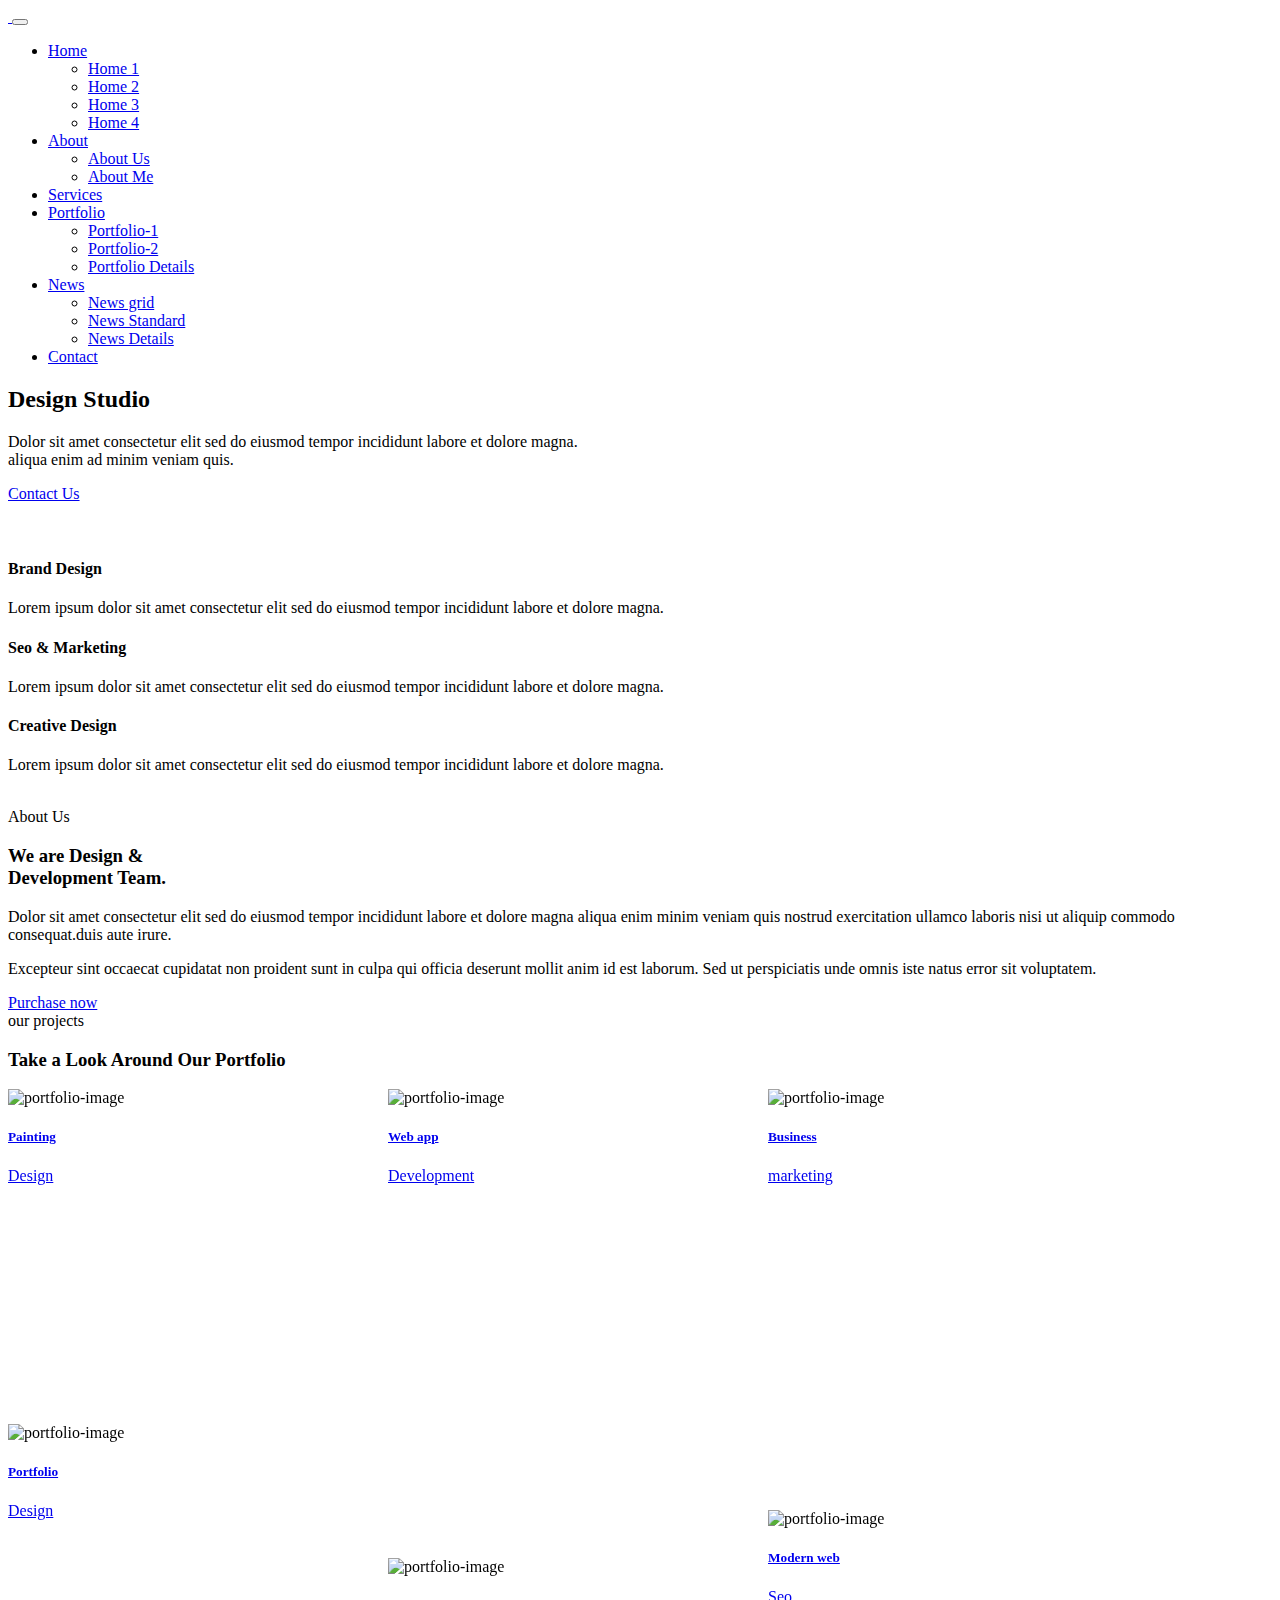
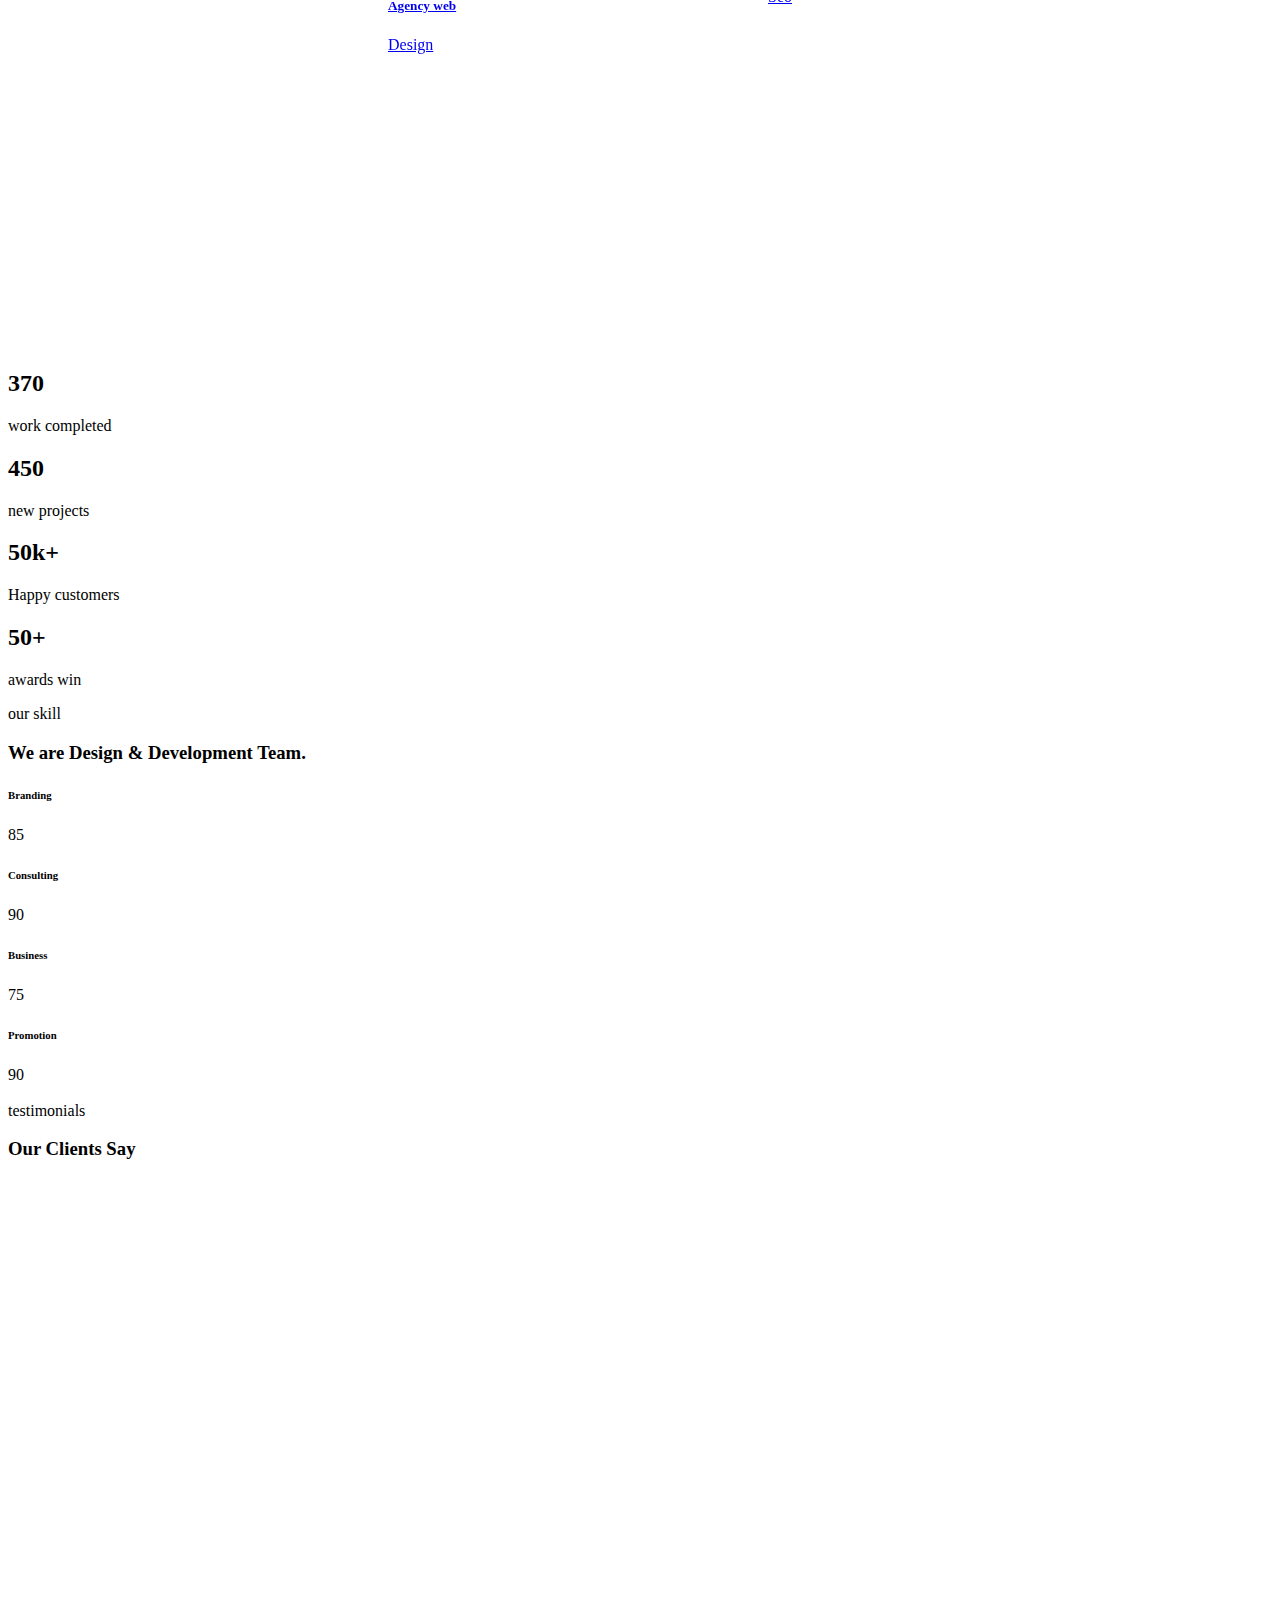
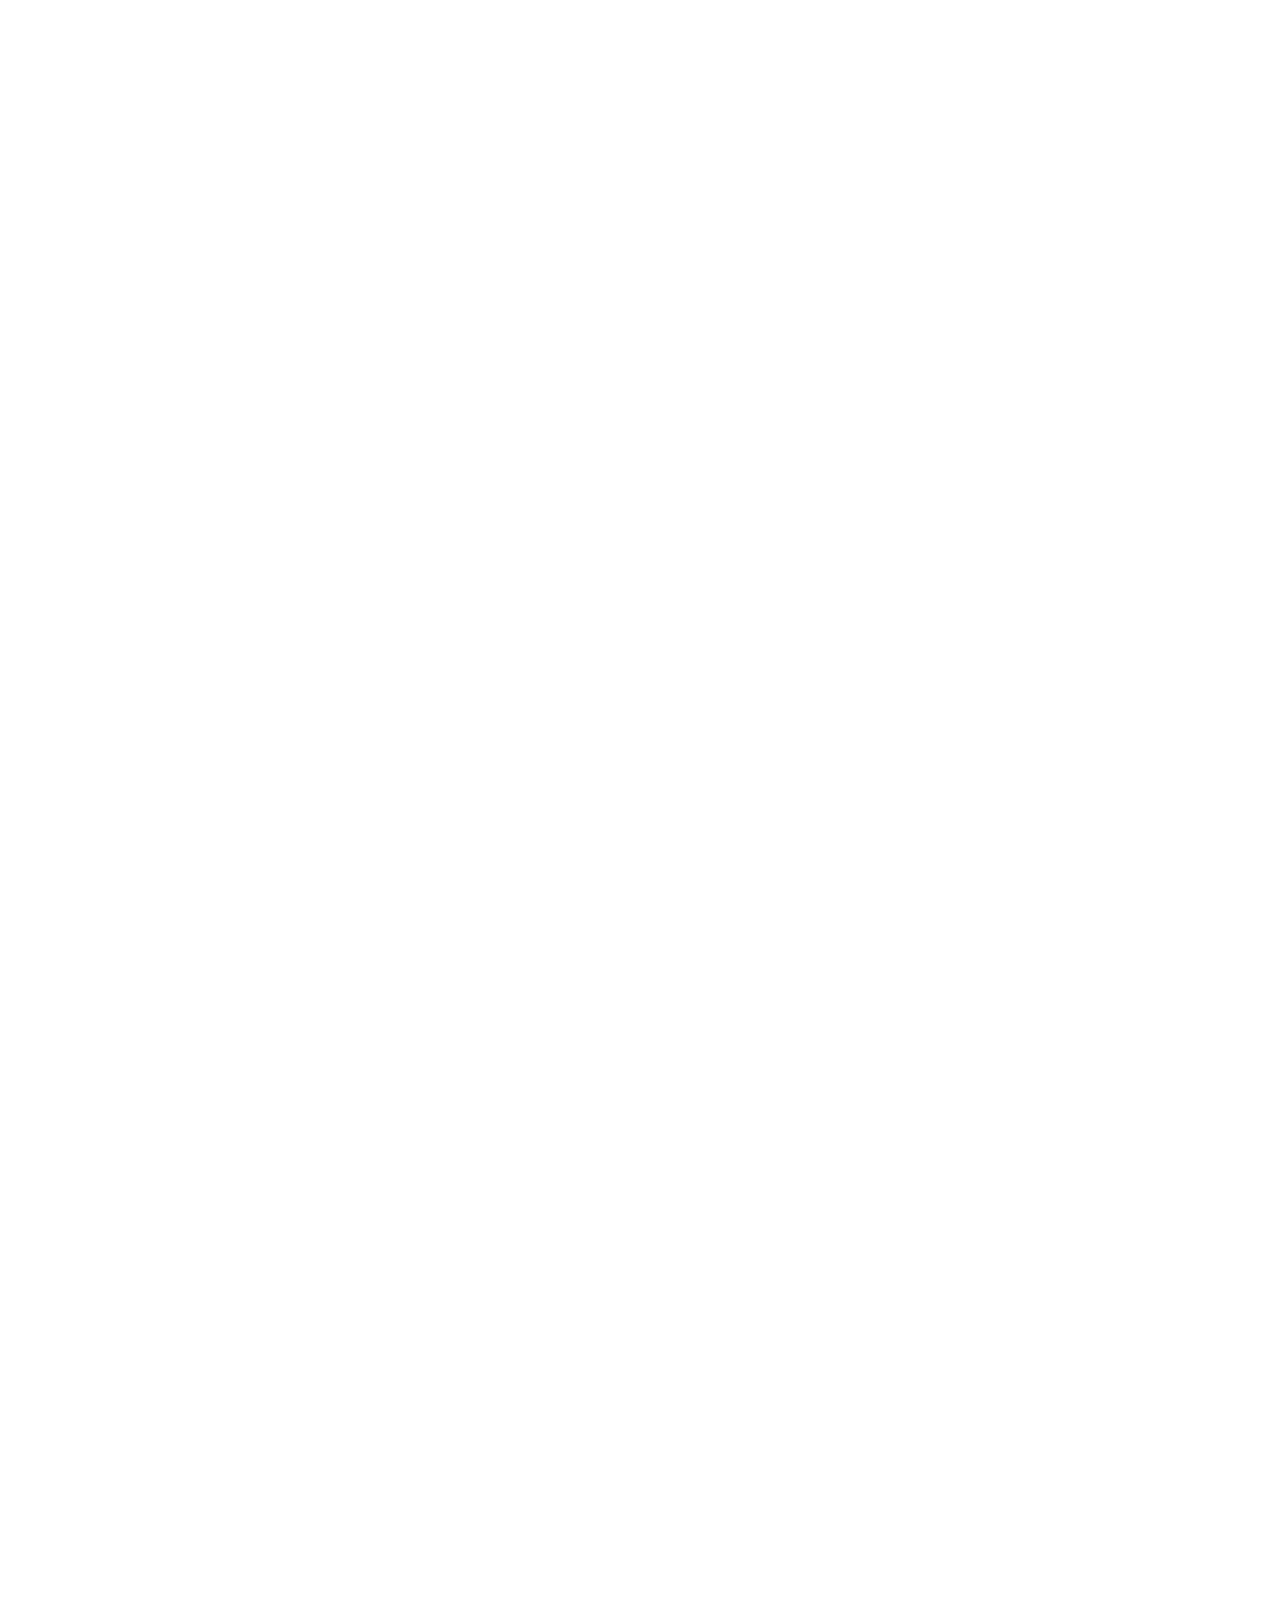
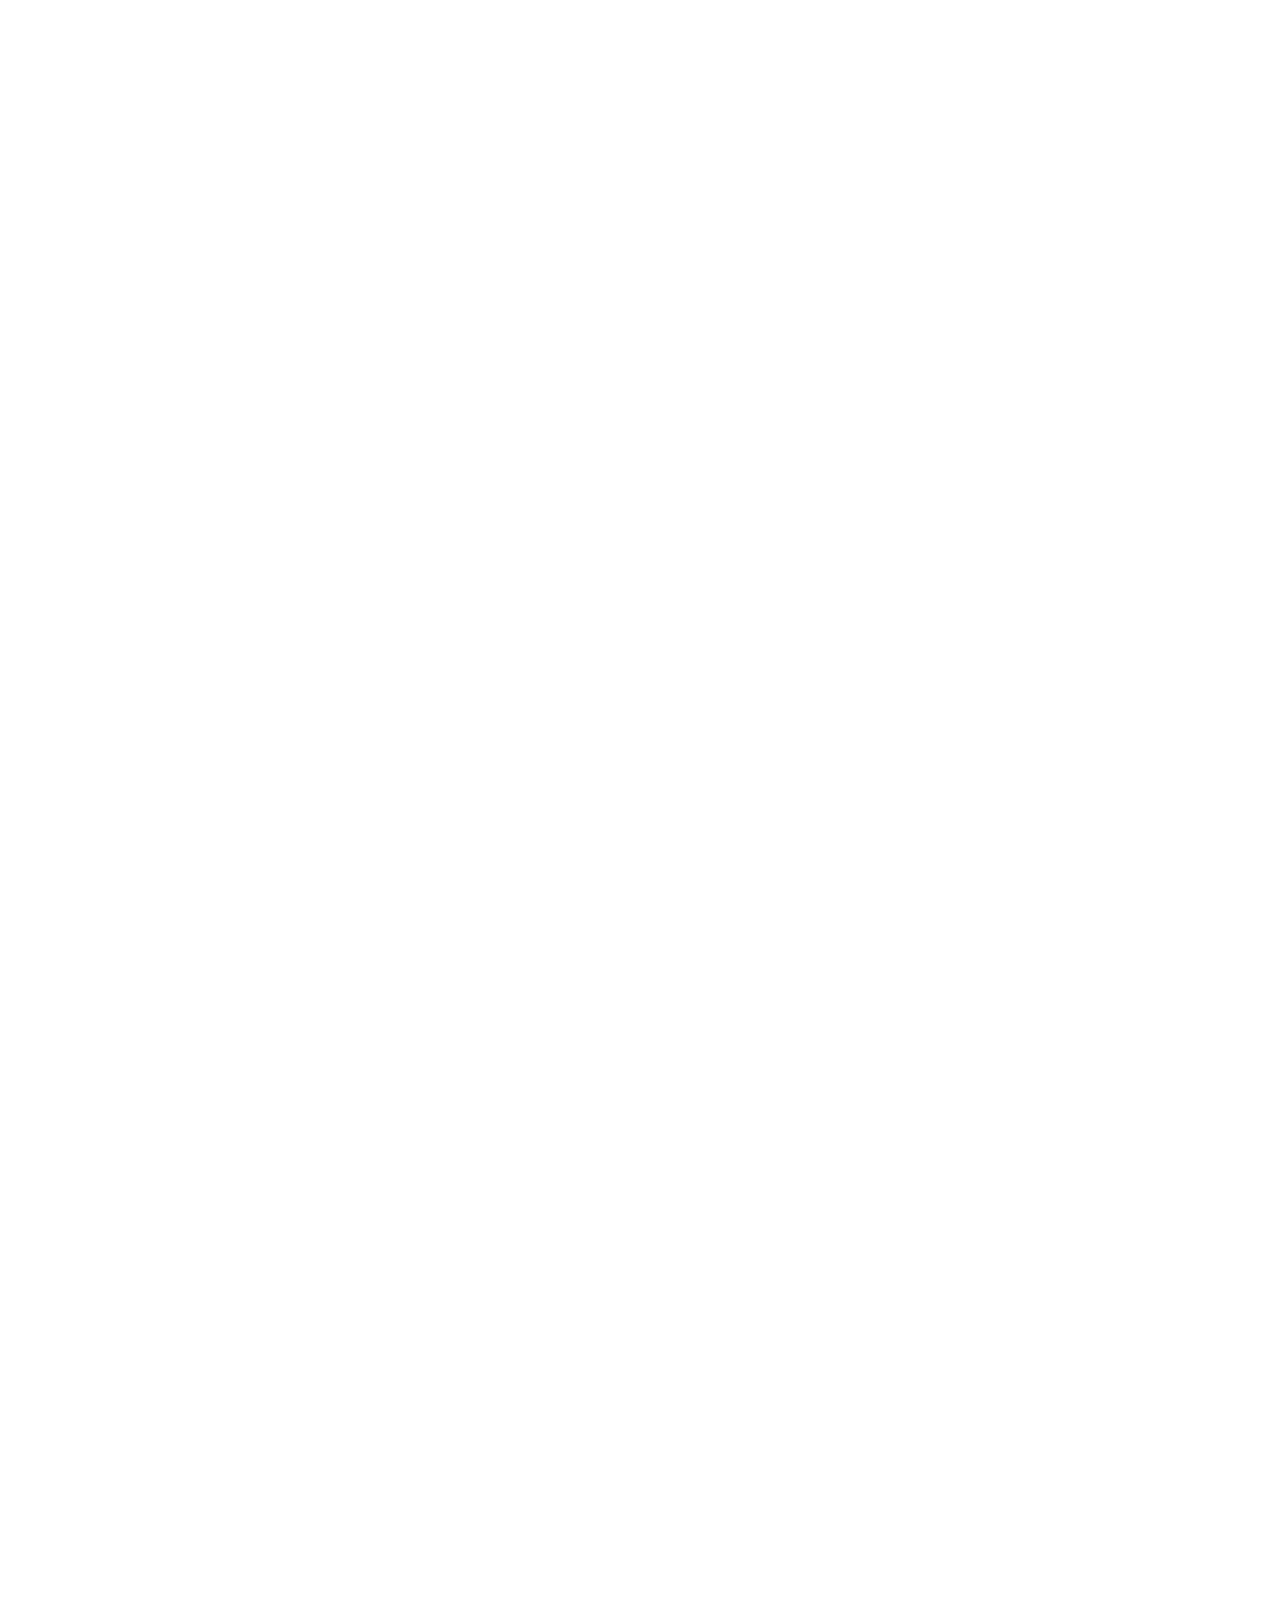
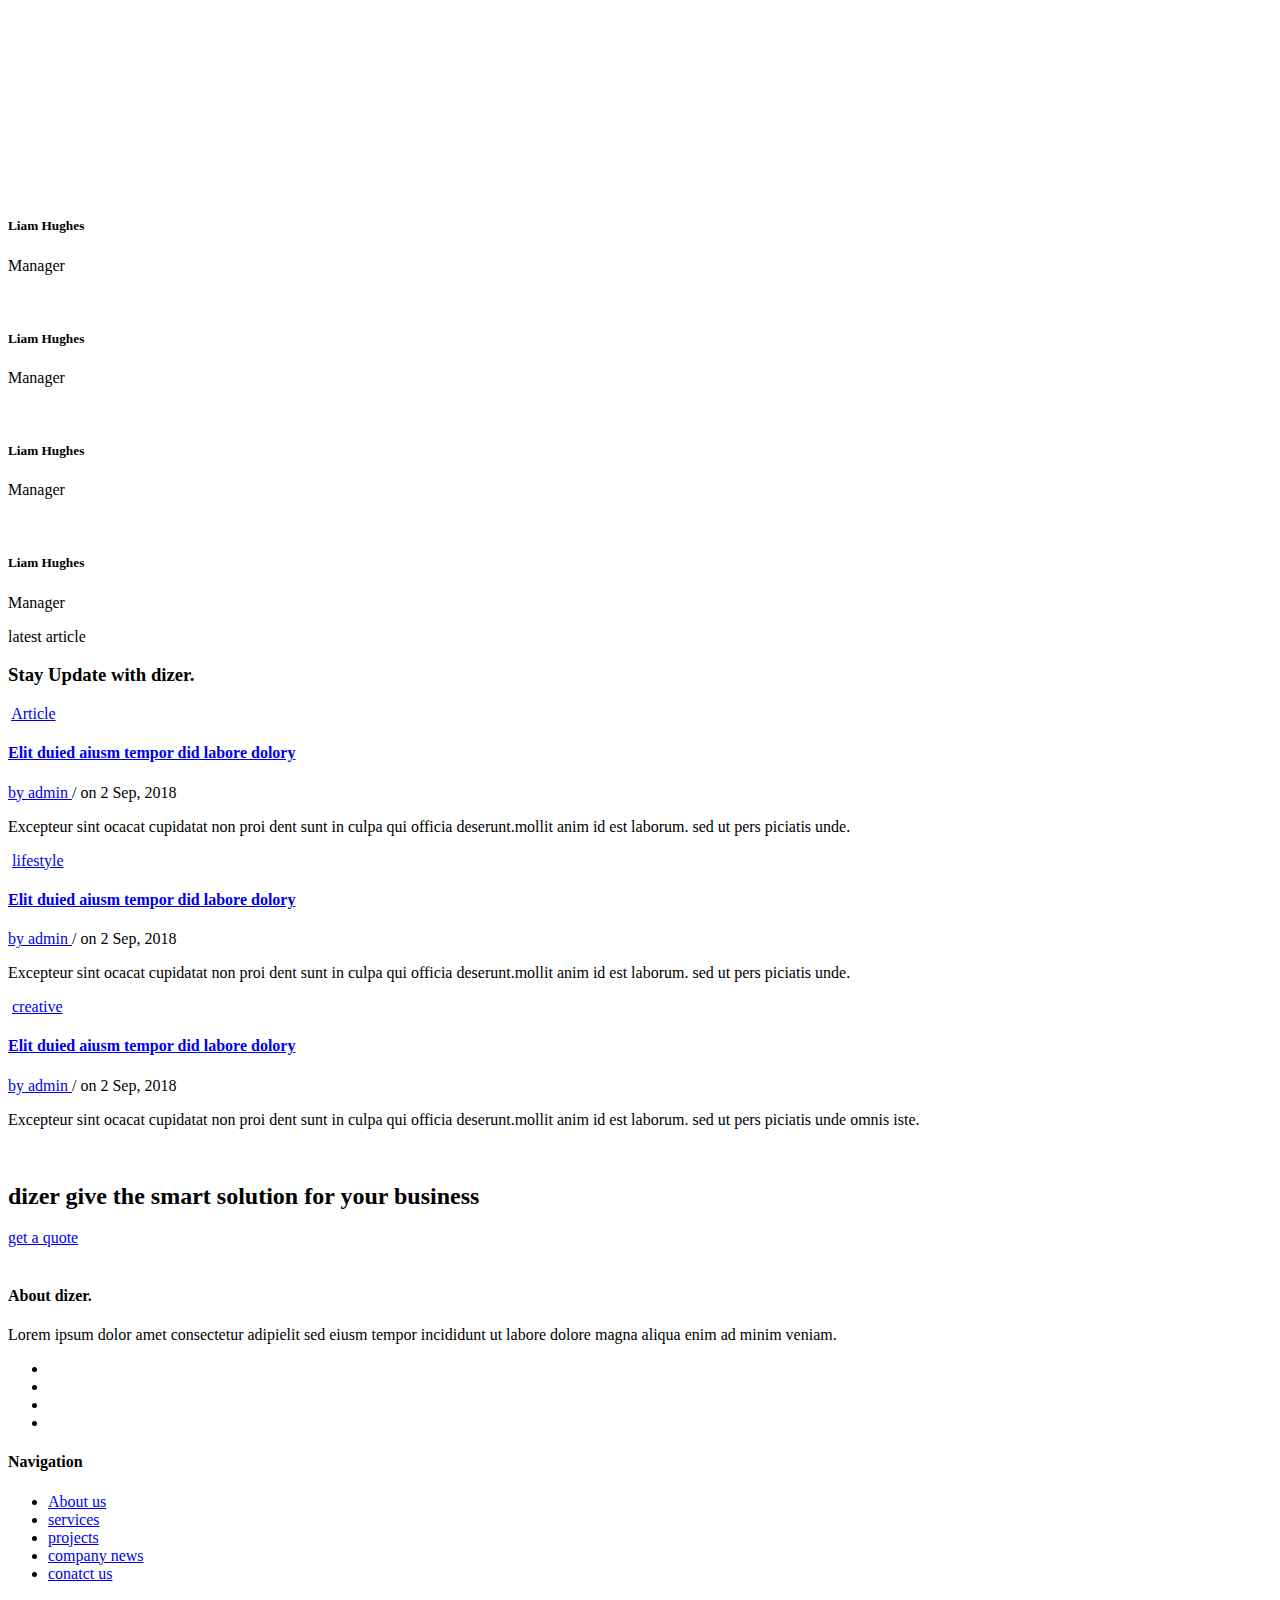
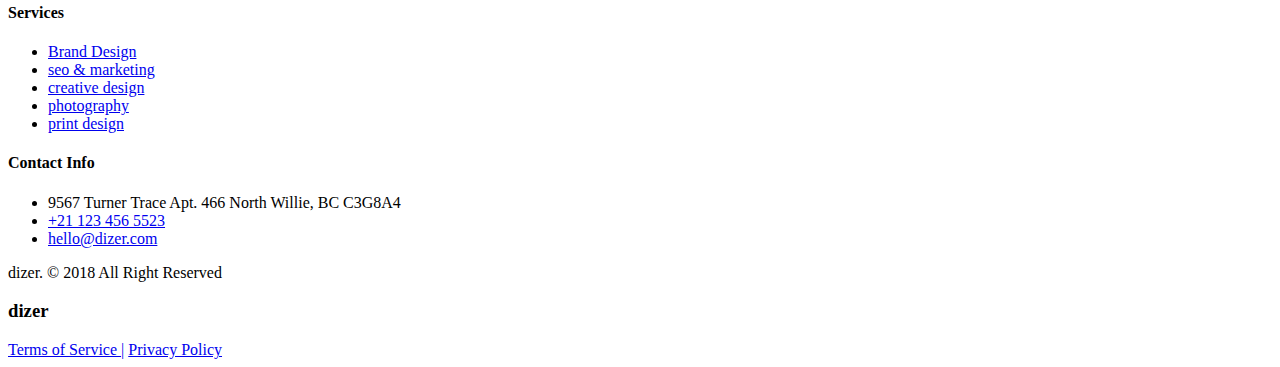
==== Index.html @ 59f89125 "arch" ====
<!DOCTYPE html>
<!-- saved from url=(0035)https://demo.themefisher.com/dizer/ -->
<html lang="zxx"><head><meta http-equiv="Content-Type" content="text/html; charset=UTF-8">
  
  <title>INICIO</title>

  <!-- mobile responsive meta -->
  <meta name="viewport" content="width=device-width, initial-scale=1">
  <meta name="viewport" content="width=device-width, initial-scale=1, maximum-scale=1">
  
  <!-- ** Plugins Needed for the Project ** -->
  <!-- Bootstrap -->
  <link rel="stylesheet" href="css/bootstrap.min.css">
  <link rel="stylesheet" href="css/themify-icons.css">
  <link rel="stylesheet" href="css/all.css">
  <link rel="stylesheet" href="css/aos.css">
  <link rel="stylesheet" href="css/magnific-popup.css">
  <link rel="stylesheet" href="css/cssslick.css">

  <!-- Main Stylesheet -->
  <link href="css/style.css" rel="stylesheet">
  
  <!--Favicon-->
  <link rel="shortcut icon" href="https://demo.themefisher.com/dizer/images/favicon.ico" type="image/x-icon">
  <link rel="icon" href="https://demo.themefisher.com/dizer/images/favicon.ico" type="image/x-icon">

<script type="text/javascript" charset="UTF-8" src="descarga/common.js.descarga"></script><script type="text/javascript" charset="UTF-8" src="descarga/util.js.descarga"></script></head>

<body data-spy="scroll" data-target="#ftco-navbar-spy" data-offset="0" class="">
<!-- Navuigation Start -->
<!-- Header Start -->

<nav class="navbar navbar-expand-lg fixed-top main-nav" id="main-nav">
	<div class="container">
		<a class="navbar-brand" href="https://demo.themefisher.com/dizer/index.html">
			<img src="css/logo.png" alt="" class="img-fluid">
		</a>

		<button class="navbar-toggler collapsed" type="button" data-toggle="collapse" data-target="#navigation" aria-controls="navigation" aria-expanded="false" aria-label="Toggle navigation">
			<span class="fa fa-bars"></span>
		</button>

		<div class="collapse navbar-collapse" id="navigation">
			<ul class="navbar-nav ml-auto text-center">
				<li class="nav-item dropdown active">
					<a class="nav-link dropdown-toggle" href="https://demo.themefisher.com/dizer/#" id="dropdown02" data-toggle="dropdown" aria-haspopup="true" aria-expanded="false">Home</a>
					<ul class="dropdown-menu" aria-labelledby="dropdown02">
						<li><a class="dropdown-item" href="https://demo.themefisher.com/dizer/index.html">Home 1</a></li>
						<li><a class="dropdown-item" href="https://demo.themefisher.com/dizer/index-2.html">Home 2</a></li>
						<li><a class="dropdown-item" href="https://demo.themefisher.com/dizer/index-3.html">Home 3</a></li>
						<li><a class="dropdown-item" href="https://demo.themefisher.com/dizer/index-4.html">Home 4</a></li>
					</ul>
				</li>
				<li class="nav-item dropdown">
					<a class="nav-link dropdown-toggle" href="https://demo.themefisher.com/dizer/#" id="dropdown03" data-toggle="dropdown" aria-haspopup="true" aria-expanded="false">About</a>
					<ul class="dropdown-menu" aria-labelledby="dropdown03">
						<li><a class="dropdown-item" href="https://demo.themefisher.com/dizer/about-us.html">About Us</a></li>
						<li><a class="dropdown-item" href="https://demo.themefisher.com/dizer/about-me.html">About Me</a></li>
					</ul>
				</li>
				<li class="nav-item"><a class="nav-link" href="https://demo.themefisher.com/dizer/service.html">Services</a></li>
				<li class="nav-item dropdown">
					<a class="nav-link dropdown-toggle" href="https://demo.themefisher.com/dizer/#" id="dropdown04" data-toggle="dropdown" aria-haspopup="true" aria-expanded="false">Portfolio</a>
					<ul class="dropdown-menu" aria-labelledby="dropdown04">
						<li><a class="dropdown-item" href="https://demo.themefisher.com/dizer/portfolio-1.html">Portfolio-1</a></li>
						<li><a class="dropdown-item" href="https://demo.themefisher.com/dizer/portfolio-2.html">Portfolio-2</a></li>
						
						<li><a class="dropdown-item" href="https://demo.themefisher.com/dizer/portfolio-single.html">Portfolio Details</a></li>
					</ul>
				</li>

				<li class="nav-item dropdown">
					<a class="nav-link dropdown-toggle" href="https://demo.themefisher.com/dizer/#" id="dropdown06" data-toggle="dropdown" aria-haspopup="true" aria-expanded="false">News</a>
					<ul class="dropdown-menu" aria-labelledby="dropdown06">
						<li><a class="dropdown-item" href="https://demo.themefisher.com/dizer/blog-grid.html">News grid</a></li>
						<li><a class="dropdown-item" href="https://demo.themefisher.com/dizer/blog-standard.html">News Standard</a></li>
						<li><a class="dropdown-item" href="https://demo.themefisher.com/dizer/blog-single.html">News Details</a></li>
					</ul>
				</li>

				<li class="nav-item"><a class="nav-link" href="https://demo.themefisher.com/dizer/contact.html">Contact</a></li>
			</ul>

<!-- 			<div class="navbar-nav extra-nav text-center">
				<div class="search">
					<a class="nav-link" id="searchOpen"><i class="fa fa-search"></i>
					</a>
					<div class="search-wrapper">
						<form action="#">
							<input class="search-box form-control" id="search" type="search" placeholder="Type &amp; Hit Enter...">
						</form>
						<button id="searchClose" class="search-close"><i class="ti-close text-dark"></i></button>
					</div>
				</div>
				<div class="cart">
					<a class="nav-link" href="#"><i class="fa fa-shopping-cart"></i><span>0</span></a>
				</div>
			</div> -->
		</div>
	</div>
</nav>
<!-- Navigation End -->

<!-- Slider Start -->
<section class="banner position-relative">
	<div class="container">
		<div class="row">
			<div class="col-lg-9 col-md-7">
				<div class="banner-content">
					<h2 class="text-white">Design Studio</h2>
					<p class="text-white mt-4 mb-5">Dolor sit amet consectetur elit sed do eiusmod tempor incididunt labore et dolore magna.<br>aliqua enim ad minim veniam quis.</p>

					<a href="https://demo.themefisher.com/dizer/#" class="btn btn-secondary">Contact Us</a>
				</div>
			</div>
			<div class="banner-img d-none d-lg-block">
				<img src="img/banner-3.png" alt="" class="img-fluid">
			</div>
		</div>
	</div>
</section>
<!-- Slider End -->

<!-- Service Start -->
<section class="section-sm service bg-secondary">
	<img src="img/feature-bg.png" alt="" class="overlay-shape">
	<div class="container">
		<div class="row justify-content-center">
			<div class="col-lg-4 col-md-6">
				<div class="service-item mb-4 mb-lg-0">
					<i class="ti-ruler-pencil text-color"></i>
					<h4 class="my-4 text-white">Brand Design</h4>
					<p>Lorem ipsum dolor sit amet consectetur elit sed do eiusmod tempor incididunt labore et dolore magna.</p>
				</div>
			</div>
			<div class="col-lg-4 col-md-6">
				<div class="service-item mb-4 mb-lg-0">
					<i class="ti-announcement text-color"></i>
					<h4 class="my-4 text-white">Seo &amp; Marketing</h4>
					<p>Lorem ipsum dolor sit amet consectetur elit sed do eiusmod tempor incididunt labore et dolore magna.</p>
				</div>
			</div>
			<div class="col-lg-4 col-md-6">
				<div class="service-item mb-4 mb-lg-0">
					<i class="ti-palette text-color"></i>
					<h4 class="my-4 text-white">Creative Design</h4>
					<p>Lorem ipsum dolor sit amet consectetur elit sed do eiusmod tempor incididunt labore et dolore magna.</p>
				</div>
			</div>
		</div>
	</div>
</section>
<!-- Service End -->

<!-- About Start -->
<section class="section about overflow-hidden">
	<div class="container">
		<div class="row">
			<div class="col-md-5">
				<div class="about-img">
					<img src="img/about.jpg" alt="" class="img-fluid w-100">

					<div class="video-play">
						<div class="play-bg">
							<a class="popup-youtube" href="https://www.youtube.com/watch?v=jrkvirglgaQ"><i class="fa fa-play"></i></a>
						</div>
					</div>
				</div>
			</div>
			<div class="col-lg-6 col-md-7 offset-lg-1 mt-5 mt-md-0">
				<span class="text-color h5 text-uppercase">About Us</span>
				<h3 class="mb-4 mt-3">We are Design &amp; <br>Development Team.</h3>
				<p>Dolor sit amet consectetur elit sed do eiusmod tempor incididunt labore et dolore magna aliqua enim minim
					veniam quis nostrud exercitation ullamco laboris nisi ut aliquip commodo consequat.duis aute irure. </p>
				<p class="mb-5">Excepteur sint occaecat cupidatat non proident sunt in culpa qui officia deserunt mollit anim id
					est laborum. Sed ut perspiciatis unde omnis iste natus error sit voluptatem.</p>

				<a href="https://demo.themefisher.com/dizer/#" class="btn btn-primary">Purchase now</a>
			</div>
		</div>
	</div>
</section>
<!-- About End -->

<!-- PortfoliO Start -->
<section class="section portfolio">
	<div class="container">
		<div class="row justify-content-center">
			<div class="col-lg-10 text-center">
				<span class="h5 text-color text-uppercase">
					our projects
				</span>
				<h3 class="mb-5 mt-2">Take a Look Around Our Portfolio</h3>
			</div>
		</div>

		<div class="row shuffle-wrapper portfolio-gallery shuffle" style="position: relative; overflow: hidden; height: 842.594px; transition: height 250ms cubic-bezier(0.4, 0, 0.2, 1) 0s;">
			<div class="col-lg-4 col-6 mb-4 shuffle-item shuffle-item--visible" style="position: absolute; top: 0px; left: 0px; visibility: visible; will-change: transform; opacity: 1; transition-duration: 250ms; transition-timing-function: cubic-bezier(0.4, 0, 0.2, 1); transition-property: transform, opacity;">
				<div class="position-relative inner-box">
					<div class="image position-relative">
						<img src="img/item-1.jpg" alt="portfolio-image" class="img-fluid w-100 d-block">
						<div class="overlay-box">
							<div class="overlay-inner">
								<a class="overlay-content text-center" href="https://demo.themefisher.com/dizer/portfolio-single.html">
									<h5 class="mb-0 text-white">Painting</h5>
									<p>Design</p>
								</a>
							</div>
						</div>
					</div>
				</div>
			</div>

			<div class="col-lg-4 col-6 mb-4 shuffle-item shuffle-item--visible" style="position: absolute; top: 0px; left: 0px; visibility: visible; will-change: transform; opacity: 1; transform: translate(380px, 0px) scale(1); transition-duration: 250ms; transition-timing-function: cubic-bezier(0.4, 0, 0.2, 1); transition-property: transform, opacity;">
				<div class="position-relative inner-box">
					<div class="image position-relative ">
						<img src="img/item-2.jpg" alt="portfolio-image" class="img-fluid w-100 d-block">
						<div class="overlay-box">
							<div class="overlay-inner">
								<a class="overlay-content text-center" href="https://demo.themefisher.com/dizer/portfolio-single.html">
									<h5 class="mb-0 text-white">Web app</h5>
									<p>Development</p>
								</a>
								
							</div>
						</div>
					</div>
				</div>
			</div>

			<div class="col-lg-4 col-6 mb-4 shuffle-item shuffle-item--visible" style="position: absolute; top: 0px; left: 0px; visibility: visible; will-change: transform; opacity: 1; transform: translate(760px, 0px) scale(1); transition-duration: 250ms; transition-timing-function: cubic-bezier(0.4, 0, 0.2, 1); transition-property: transform, opacity;">
				<div class="position-relative inner-box">
					<div class="image position-relative ">
						<img src="img/item-3.jpg" alt="portfolio-image" class="img-fluid w-100 d-block">
						<div class="overlay-box">
							<div class="overlay-inner">
								<a class="overlay-content text-center" href="https://demo.themefisher.com/dizer/portfolio-single.html">
									<h5 class="mb-0 text-white">Business </h5>
									<p>marketing</p>
								</a>
							</div>
						</div>
					</div>
				</div>
			</div>

			<div class="col-lg-4 col-6 mb-4 shuffle-item shuffle-item--visible" style="position: absolute; top: 0px; left: 0px; visibility: visible; will-change: transform; opacity: 1; transform: translate(0px, 335px) scale(1); transition-duration: 250ms; transition-timing-function: cubic-bezier(0.4, 0, 0.2, 1); transition-property: transform, opacity;">
				<div class="position-relative inner-box">
					<div class="image position-relative ">
						<img src="img/item-4.jpg" alt="portfolio-image" class="img-fluid w-100 d-block">
						<div class="overlay-box">
							<div class="overlay-inner">
								<a class="overlay-content text-center" href="https://demo.themefisher.com/dizer/portfolio-single.html">
									<h5 class="mb-0 text-white">Portfolio</h5>
									<p>Design</p>
								</a>
							</div>
						</div>
					</div>
				</div>
			</div>

			<div class="col-lg-4 col-6 mb-4 shuffle-item shuffle-item--visible" style="position: absolute; top: 0px; left: 0px; visibility: visible; will-change: transform; opacity: 1; transform: translate(760px, 421px) scale(1); transition-duration: 250ms; transition-timing-function: cubic-bezier(0.4, 0, 0.2, 1); transition-property: transform, opacity;">
				<div class="position-relative inner-box">
					<div class="image position-relative ">
						<img src="img/item-5.jpg" alt="portfolio-image" class="img-fluid w-100 d-block">
						<div class="overlay-box">
							<div class="overlay-inner">
								<a class="overlay-content text-center" href="https://demo.themefisher.com/dizer/portfolio-single.html">
									<h5 class="mb-0 text-white">Modern web</h5>
									<p>Seo</p>
								</a>
							</div>
						</div>
					</div>
				</div>
			</div>

			<div class="col-lg-4 col-6 mb-4 shuffle-item shuffle-item--visible" style="position: absolute; top: 0px; left: 0px; visibility: visible; will-change: transform; opacity: 1; transform: translate(380px, 469px) scale(1); transition-duration: 250ms; transition-timing-function: cubic-bezier(0.4, 0, 0.2, 1); transition-property: transform, opacity;">
				<div class="position-relative inner-box">
					<div class="image position-relative ">
						<img src="img/item-6.jpg" alt="portfolio-image" class="img-fluid w-100 d-block">
						<div class="overlay-box">
							<div class="overlay-inner">
								<a class="overlay-content text-center" href="https://demo.themefisher.com/dizer/portfolio-single.html">
									<h5 class="mb-0 text-white">Agency web</h5>
									<p>Design</p>
								</a>
							</div>
						</div>
					</div>
				</div>
			</div>
		</div>
	</div>
</section>
<!-- Portfolio End -->

<!-- Counter Start -->
<section class="section-sm counter-section bg-secondary position-relative">
	<img src="img/cta-bg.png" alt="" class="overlay-shape">
	<div class="container">
		<div class="row">
			<div class="col-lg-3 col-md-6">
				<div class="counter-content d-flex mb-5 mb-lg-0">
					<i class="ti-briefcase mr-4"></i>
					<div>
						<h2 class="mb-0"><span class="counter">370</span></h2>
						<p class="text-capitalize mb-0">work completed</p>
					</div>
				</div>
			</div>
			<div class="col-lg-3 col-md-6">
				<div class="counter-content d-flex mb-5 mb-lg-0">
					<i class="ti-paint-bucket mr-4"></i>
					<div>
						<h2 class="mb-0"><span class="counter">450</span></h2>
						<p class="text-capitalize mb-0">new projects</p>
					</div>
				</div>
			</div>
			<div class="col-lg-3 col-md-6">
				<div class="counter-content d-flex mb-5 mb-lg-0">
					<i class="ti-heart mr-4"></i>
					<div>
						<h2 class="mb-0"><span class="counter">50</span>k+</h2>
						<p class="text-capitalize mb-0">Happy customers</p>
					</div>
				</div>
			</div>
			<div class="col-lg-3 col-md-6">
				<div class="counter-content d-flex">
					<i class="ti-cup mr-4"></i>
					<div>
						<h2 class="mb-0"><span class="counter">50</span>+</h2>
						<p class="text-capitalize mb-0">awards win</p>
					</div>
				</div>
			</div>
		</div>
	</div>
</section>
<!-- Counter End -->

<!-- Slill Start -->
<section class="section skill">
	<div class="container">
		<div class="row align-items-center">
			<div class="col-lg-6 pr-6">
				<span class="h5 text-color text-uppercase">
					our skill
				</span>
				<h3 class="mb-5 mt-2">We are Design &amp; Development Team.</h3>
				<div class="progress-block">
					<h6 class="text-uppercase">Branding</h6>
					<div class="progress">
					  <div class="progress-bar progress-bar-striped" data-percent="85" style="transition: width 3s ease 0s; width: 85%;">
					  	<span class="bg-primary skill-number">85</span>
					  </div>
					</div>
				</div>
					
				<div class="progress-block">
					<h6 class="text-uppercase">Consulting</h6>
					<div class="progress">
					  	<div class="progress-bar progress-bar-striped" data-percent="90" style="transition: width 3s ease 0s; width: 90%;">
					  		<span class="bg-primary skill-number">90</span>
					  	</div>
					</div>
				</div>
					
				<div class="progress-block">
					<h6 class="text-uppercase">Business</h6>
					<div class="progress">
					  	<div class="progress-bar progress-bar-striped" data-percent="75" style="transition: width 3s ease 0s; width: 75%;">
					  		<span class="bg-primary skill-number">75</span>
					  	</div>
					</div>
				</div>
				<div class="progress-block">
					<h6 class="text-uppercase">Promotion</h6>
					<div class="progress">
					  	<div class="progress-bar progress-bar-striped" data-percent="90" style="transition: width 3s ease 0s; width: 90%;">
					  		<span class="bg-primary skill-number">90</span>
					  	</div>
					</div>
				</div>
			</div>	

			<div class="col-lg-6 text-right mb-5">
				<div class="skill-img position-relative mb-4">
					<img src="img/pattern-skill.jpg" alt="" class="img-fluid">	
					<img src="img/skill.jpg" alt="" class="img-fluid position-absolute img-absolute">
				</div>
			</div>
		</div>
	</div>
</section>
<!-- Skill End -->

<!-- Testimonial Start -->
<section class="section testimonial position-relative">
	<div class="h60 bg-testimonial"></div>
	<div class="container">
		<div class="row">
			<div class="col-lg-12 text-center">
				<span class="h5 text-color text-uppercase">
					testimonials
				</span>
				<h3 class="mb-5 mt-2">Our Clients Say</h3>
			</div>
		</div>

		<div class="row testimonial-slider slick-initialized slick-slider">
			<div class="slick-list draggable"><div class="slick-track" style="opacity: 1; width: 7980px; transform: translate3d(-2280px, 0px, 0px);"><div class="col-lg-4 slick-slide slick-cloned" data-slick-index="-3" aria-hidden="true" style="width: 380px;" tabindex="-1">
				<div class="card text-center rounded-0 shadow mb-4">
					<div class="img-block position-relative mb-4">
						<img src="img/test-1.jpg" alt="" class="img-fluid">
						<i class="fa fa-quote-right"></i>
					</div>
					<p>Lorem ipsum dolor amet constur adipisicing elit sed eiusmtempor incid dolore magna aliqu. enim minim
						veniam.</p>
					<h5 class="mb-0 mt-2">Liam Hughes</h5>
					<span class="text-color">Manager</span>
				</div>
			</div><div class="col-lg-4 slick-slide slick-cloned" data-slick-index="-2" aria-hidden="true" style="width: 380px;" tabindex="-1">
				<div class="card text-center rounded-0 shadow mb-4">
					<div class="img-block position-relative mb-4">
						<img src="img/test-2.jpg" alt="" class="img-fluid">
						<i class="fa fa-quote-right"></i>
					</div>
					<p>Lorem ipsum dolor amet constur adipisicing elit sed eiusmtempor incid dolore magna aliqu. enim minim
						veniam.</p>
					<h5 class="mb-0 mt-2">Liam Hughes</h5>
					<span class="text-color">Manager</span>
				</div>
			</div><div class="col-lg-4 slick-slide slick-cloned" data-slick-index="-1" aria-hidden="true" style="width: 380px;" tabindex="-1">
				<div class="card text-center rounded-0 shadow mb-4 pattern-bg">
					<div class="img-block position-relative mb-4">
						<img src="img/test-3.jpg" alt="" class="img-fluid">
						<i class="fa fa-quote-right"></i>
					</div>
					<p>Lorem ipsum dolor amet constur adipisicing elit sed eiusmtempor incid dolore magna aliqu. enim minim
						veniam.</p>
					<h5 class="mb-0 mt-2">Liam Hughes</h5>
					<span class="text-color">Manager</span>
				</div>
			</div><div class="col-lg-4 slick-slide" data-slick-index="0" aria-hidden="true" style="width: 380px;" tabindex="-1">
				<div class="card text-center rounded-0 shadow mb-4">
					<div class="img-block position-relative mb-4">
						<img src="img/test-1.jpg" alt="" class="img-fluid">
						<i class="fa fa-quote-right"></i>
					</div>
					<p>Lorem ipsum dolor amet constur adipisicing elit sed eiusmtempor incid dolore magna aliqu. enim minim
						veniam.</p>
					<h5 class="mb-0 mt-2">Liam Hughes</h5>
					<span class="text-color">Manager</span>
				</div>
			</div><div class="col-lg-4 slick-slide" data-slick-index="1" aria-hidden="true" style="width: 380px;" tabindex="-1">
				<div class="card text-center rounded-0 shadow mb-4">
					<div class="img-block position-relative mb-4">
						<img src="img/test-2.jpg" alt="" class="img-fluid">
						<i class="fa fa-quote-right"></i>
					</div>
					<p>Lorem ipsum dolor amet constur adipisicing elit sed eiusmtempor incid dolore magna aliqu. enim minim
						veniam.</p>
					<h5 class="mb-0 mt-2">Liam Hughes</h5>
					<span class="text-color">Manager</span>
				</div>
			</div><div class="col-lg-4 slick-slide" data-slick-index="2" aria-hidden="true" style="width: 380px;" tabindex="-1">
				<div class="card text-center rounded-0 shadow mb-4 pattern-bg">
					<div class="img-block position-relative mb-4">
						<img src="img/test-3.jpg" alt="" class="img-fluid">
						<i class="fa fa-quote-right"></i>
					</div>
					<p>Lorem ipsum dolor amet constur adipisicing elit sed eiusmtempor incid dolore magna aliqu. enim minim
						veniam.</p>
					<h5 class="mb-0 mt-2">Liam Hughes</h5>
					<span class="text-color">Manager</span>
				</div>
			</div><div class="col-lg-4 slick-slide slick-current slick-active" data-slick-index="3" aria-hidden="false" style="width: 380px;" tabindex="0">
				<div class="card text-center rounded-0 shadow mb-4">
					<div class="img-block position-relative mb-4">
						<img src="img/test-1.jpg" alt="" class="img-fluid">
						<i class="fa fa-quote-right"></i>
					</div>
					<p>Lorem ipsum dolor amet constur adipisicing elit sed eiusmtempor incid dolore magna aliqu. enim minim
						veniam.</p>
					<h5 class="mb-0 mt-2">Liam Hughes</h5>
					<span class="text-color">Manager</span>
				</div>
			</div><div class="col-lg-4 slick-slide slick-active" data-slick-index="4" aria-hidden="false" style="width: 380px;" tabindex="0">
				<div class="card text-center rounded-0 shadow mb-4">
					<div class="img-block position-relative mb-4">
						<img src="img/test-2.jpg" alt="" class="img-fluid">
						<i class="fa fa-quote-right"></i>
					</div>
					<p>Lorem ipsum dolor amet constur adipisicing elit sed eiusmtempor incid dolore magna aliqu. enim minim
						veniam.</p>
					<h5 class="mb-0 mt-2">Liam Hughes</h5>
					<span class="text-color">Manager</span>
				</div>
			</div><div class="col-lg-4 slick-slide slick-active" data-slick-index="5" aria-hidden="false" style="width: 380px;" tabindex="0">
				<div class="card text-center rounded-0 shadow mb-4 pattern-bg">
					<div class="img-block position-relative mb-4">
						<img src="./Dizer - Creative Portfolio Template_files/test-3.jpg" alt="" class="img-fluid">
						<i class="fa fa-quote-right"></i>
					</div>
					<p>Lorem ipsum dolor amet constur adipisicing elit sed eiusmtempor incid dolore magna aliqu. enim minim
						veniam.</p>
					<h5 class="mb-0 mt-2">Liam Hughes</h5>
					<span class="text-color">Manager</span>
				</div>
			</div><div class="col-lg-4 slick-slide" data-slick-index="6" aria-hidden="true" style="width: 380px;" tabindex="-1">
				<div class="card text-center rounded-0 shadow mb-4">
					<div class="img-block position-relative mb-4">
						<img src="img/test-1.jpg" alt="" class="img-fluid">
						<i class="fa fa-quote-right"></i>
					</div>
					<p>Lorem ipsum dolor amet constur adipisicing elit sed eiusmtempor incid dolore magna aliqu. enim minim
						veniam.</p>
					<h5 class="mb-0 mt-2">Liam Hughes</h5>
					<span class="text-color">Manager</span>
				</div>
			</div><div class="col-lg-4 slick-slide" data-slick-index="7" aria-hidden="true" style="width: 380px;" tabindex="-1">
				<div class="card text-center rounded-0 shadow mb-4">
					<div class="img-block position-relative mb-4">
						<img src="img/test-2.jpg" alt="" class="img-fluid">
						<i class="fa fa-quote-right"></i>
					</div>
					<p>Lorem ipsum dolor amet constur adipisicing elit sed eiusmtempor incid dolore magna aliqu. enim minim
						veniam.</p>
					<h5 class="mb-0 mt-2">Liam Hughes</h5>
					<span class="text-color">Manager</span>
				</div>
			</div><div class="col-lg-4 slick-slide" data-slick-index="8" aria-hidden="true" style="width: 380px;" tabindex="-1">
				<div class="card text-center rounded-0 shadow mb-4 pattern-bg">
					<div class="img-block position-relative mb-4">
						<img src="img/test-3.jpg" alt="" class="img-fluid">
						<i class="fa fa-quote-right"></i>
					</div>
					<p>Lorem ipsum dolor amet constur adipisicing elit sed eiusmtempor incid dolore magna aliqu. enim minim
						veniam.</p>
					<h5 class="mb-0 mt-2">Liam Hughes</h5>
					<span class="text-color">Manager</span>
				</div>
			</div><div class="col-lg-4 slick-slide slick-cloned" data-slick-index="9" aria-hidden="true" style="width: 380px;" tabindex="-1">
				<div class="card text-center rounded-0 shadow mb-4">
					<div class="img-block position-relative mb-4">
						<img src="img/test-1.jpg" alt="" class="img-fluid">
						<i class="fa fa-quote-right"></i>
					</div>
					<p>Lorem ipsum dolor amet constur adipisicing elit sed eiusmtempor incid dolore magna aliqu. enim minim
						veniam.</p>
					<h5 class="mb-0 mt-2">Liam Hughes</h5>
					<span class="text-color">Manager</span>
				</div>
			</div><div class="col-lg-4 slick-slide slick-cloned" data-slick-index="10" aria-hidden="true" style="width: 380px;" tabindex="-1">
				<div class="card text-center rounded-0 shadow mb-4">
					<div class="img-block position-relative mb-4">
						<img src="img/test-2.jpg" alt="" class="img-fluid">
						<i class="fa fa-quote-right"></i>
					</div>
					<p>Lorem ipsum dolor amet constur adipisicing elit sed eiusmtempor incid dolore magna aliqu. enim minim
						veniam.</p>
					<h5 class="mb-0 mt-2">Liam Hughes</h5>
					<span class="text-color">Manager</span>
				</div>
			</div><div class="col-lg-4 slick-slide slick-cloned" data-slick-index="11" aria-hidden="true" style="width: 380px;" tabindex="-1">
				<div class="card text-center rounded-0 shadow mb-4 pattern-bg">
					<div class="img-block position-relative mb-4">
						<img src="img/test-3.jpg" alt="" class="img-fluid">
						<i class="fa fa-quote-right"></i>
					</div>
					<p>Lorem ipsum dolor amet constur adipisicing elit sed eiusmtempor incid dolore magna aliqu. enim minim
						veniam.</p>
					<h5 class="mb-0 mt-2">Liam Hughes</h5>
					<span class="text-color">Manager</span>
				</div>
			</div><div class="col-lg-4 slick-slide slick-cloned" data-slick-index="12" aria-hidden="true" style="width: 380px;" tabindex="-1">
				<div class="card text-center rounded-0 shadow mb-4">
					<div class="img-block position-relative mb-4">
						<img src="img/test-1.jpg" alt="" class="img-fluid">
						<i class="fa fa-quote-right"></i>
					</div>
					<p>Lorem ipsum dolor amet constur adipisicing elit sed eiusmtempor incid dolore magna aliqu. enim minim
						veniam.</p>
					<h5 class="mb-0 mt-2">Liam Hughes</h5>
					<span class="text-color">Manager</span>
				</div>
			</div><div class="col-lg-4 slick-slide slick-cloned" data-slick-index="13" aria-hidden="true" style="width: 380px;" tabindex="-1">
				<div class="card text-center rounded-0 shadow mb-4">
					<div class="img-block position-relative mb-4">
						<img src="./Dizer - Creative Portfolio Template_files/test-2.jpg" alt="" class="img-fluid">
						<i class="fa fa-quote-right"></i>
					</div>
					<p>Lorem ipsum dolor amet constur adipisicing elit sed eiusmtempor incid dolore magna aliqu. enim minim
						veniam.</p>
					<h5 class="mb-0 mt-2">Liam Hughes</h5>
					<span class="text-color">Manager</span>
				</div>
			</div><div class="col-lg-4 slick-slide slick-cloned" data-slick-index="14" aria-hidden="true" style="width: 380px;" tabindex="-1">
				<div class="card text-center rounded-0 shadow mb-4 pattern-bg">
					<div class="img-block position-relative mb-4">
						<img src="./Dizer - Creative Portfolio Template_files/test-3.jpg" alt="" class="img-fluid">
						<i class="fa fa-quote-right"></i>
					</div>
					<p>Lorem ipsum dolor amet constur adipisicing elit sed eiusmtempor incid dolore magna aliqu. enim minim
						veniam.</p>
					<h5 class="mb-0 mt-2">Liam Hughes</h5>
					<span class="text-color">Manager</span>
				</div>
			</div><div class="col-lg-4 slick-slide slick-cloned" data-slick-index="15" aria-hidden="true" style="width: 380px;" tabindex="-1">
				<div class="card text-center rounded-0 shadow mb-4">
					<div class="img-block position-relative mb-4">
						<img src="./Dizer - Creative Portfolio Template_files/test-1.jpg" alt="" class="img-fluid">
						<i class="fa fa-quote-right"></i>
					</div>
					<p>Lorem ipsum dolor amet constur adipisicing elit sed eiusmtempor incid dolore magna aliqu. enim minim
						veniam.</p>
					<h5 class="mb-0 mt-2">Liam Hughes</h5>
					<span class="text-color">Manager</span>
				</div>
			</div><div class="col-lg-4 slick-slide slick-cloned" data-slick-index="16" aria-hidden="true" style="width: 380px;" tabindex="-1">
				<div class="card text-center rounded-0 shadow mb-4">
					<div class="img-block position-relative mb-4">
						<img src="./Dizer - Creative Portfolio Template_files/test-2.jpg" alt="" class="img-fluid">
						<i class="fa fa-quote-right"></i>
					</div>
					<p>Lorem ipsum dolor amet constur adipisicing elit sed eiusmtempor incid dolore magna aliqu. enim minim
						veniam.</p>
					<h5 class="mb-0 mt-2">Liam Hughes</h5>
					<span class="text-color">Manager</span>
				</div>
			</div><div class="col-lg-4 slick-slide slick-cloned" data-slick-index="17" aria-hidden="true" style="width: 380px;" tabindex="-1">
				<div class="card text-center rounded-0 shadow mb-4 pattern-bg">
					<div class="img-block position-relative mb-4">
						<img src="./Dizer - Creative Portfolio Template_files/test-3.jpg" alt="" class="img-fluid">
						<i class="fa fa-quote-right"></i>
					</div>
					<p>Lorem ipsum dolor amet constur adipisicing elit sed eiusmtempor incid dolore magna aliqu. enim minim
						veniam.</p>
					<h5 class="mb-0 mt-2">Liam Hughes</h5>
					<span class="text-color">Manager</span>
				</div>
			</div></div></div>
			
			
			
			
			

			
			
			
		</div>
	</div>
</section>
<!-- Testimonial End -->

<!-- Clients Start -->
<section class="section-sm bg-secondary">
	<div class="container">
		<div class="row clients-wrap slick-initialized slick-slider">
			<div class="slick-list draggable"><div class="slick-track" style="opacity: 1; width: 3876px; transform: translate3d(-1368px, 0px, 0px);"><div class="slick-slide slick-cloned" data-slick-index="-5" aria-hidden="true" style="width: 228px;" tabindex="-1">
				<img src="./Dizer - Creative Portfolio Template_files/client-2.png" alt="" class="img-fluid mx-auto">
			</div><div class="slick-slide slick-cloned" data-slick-index="-4" aria-hidden="true" style="width: 228px;" tabindex="-1">
				<img src="./Dizer - Creative Portfolio Template_files/client-3.png" alt="" class="img-fluid mx-auto">
			</div><div class="slick-slide slick-cloned" data-slick-index="-3" aria-hidden="true" style="width: 228px;" tabindex="-1">
				<img src="./Dizer - Creative Portfolio Template_files/client-4.png" alt="" class="img-fluid mx-auto">
			</div><div class="slick-slide slick-cloned" data-slick-index="-2" aria-hidden="true" style="width: 228px;" tabindex="-1">
				<img src="./Dizer - Creative Portfolio Template_files/client-5.png" alt="" class="img-fluid mx-auto">
			</div><div class="slick-slide slick-cloned" data-slick-index="-1" aria-hidden="true" style="width: 228px;" tabindex="-1">
				<img src="./Dizer - Creative Portfolio Template_files/client-3.png" alt="" class="img-fluid mx-auto">
			</div><div class="slick-slide" data-slick-index="0" aria-hidden="true" style="width: 228px;" tabindex="-1">
				<img src="./Dizer - Creative Portfolio Template_files/client-1.png" alt="" class="img-fluid mx-auto">
			</div><div class="slick-slide slick-active" data-slick-index="1" aria-hidden="false" style="width: 228px;" tabindex="-1">
				<img src="./Dizer - Creative Portfolio Template_files/client-2.png" alt="" class="img-fluid mx-auto">
			</div><div class="slick-slide slick-active" data-slick-index="2" aria-hidden="false" style="width: 228px;" tabindex="-1">
				<img src="./Dizer - Creative Portfolio Template_files/client-3.png" alt="" class="img-fluid mx-auto">
			</div><div class="slick-slide slick-active" data-slick-index="3" aria-hidden="false" style="width: 228px;" tabindex="-1">
				<img src="./Dizer - Creative Portfolio Template_files/client-4.png" alt="" class="img-fluid mx-auto">
			</div><div class="slick-slide slick-active" data-slick-index="4" aria-hidden="false" style="width: 228px;" tabindex="-1">
				<img src="./Dizer - Creative Portfolio Template_files/client-5.png" alt="" class="img-fluid mx-auto">
			</div><div class="slick-slide slick-current slick-active" data-slick-index="5" aria-hidden="false" style="width: 228px;" tabindex="0">
				<img src="./Dizer - Creative Portfolio Template_files/client-3.png" alt="" class="img-fluid mx-auto">
			</div><div class="slick-slide slick-cloned" data-slick-index="6" aria-hidden="true" style="width: 228px;" tabindex="-1">
				<img src="./Dizer - Creative Portfolio Template_files/client-1.png" alt="" class="img-fluid mx-auto">
			</div><div class="slick-slide slick-cloned" data-slick-index="7" aria-hidden="true" style="width: 228px;" tabindex="-1">
				<img src="./Dizer - Creative Portfolio Template_files/client-2.png" alt="" class="img-fluid mx-auto">
			</div><div class="slick-slide slick-cloned" data-slick-index="8" aria-hidden="true" style="width: 228px;" tabindex="-1">
				<img src="./Dizer - Creative Portfolio Template_files/client-3.png" alt="" class="img-fluid mx-auto">
			</div><div class="slick-slide slick-cloned" data-slick-index="9" aria-hidden="true" style="width: 228px;" tabindex="-1">
				<img src="./Dizer - Creative Portfolio Template_files/client-4.png" alt="" class="img-fluid mx-auto">
			</div><div class="slick-slide slick-cloned" data-slick-index="10" aria-hidden="true" style="width: 228px;" tabindex="-1">
				<img src="./Dizer - Creative Portfolio Template_files/client-5.png" alt="" class="img-fluid mx-auto">
			</div><div class="slick-slide slick-cloned" data-slick-index="11" aria-hidden="true" style="width: 228px;" tabindex="-1">
				<img src="img/client-3.png" alt="" class="img-fluid mx-auto">
			</div></div></div>
			
			
			
			
			
		</div>
	</div>
</section>
<!-- Clients End -->

<!-- Team Start -->
<section class="team ">
	<div class="container-fluid p-0">
		<div class="row no-gutters">
			<div class="col-lg-3">
				<div class="team-item position-relative">
					<img src="img/team-1.jpg" alt="" class="img-fluid w-100">
					<div class="team-overlay-content px-4 py-3">
						<h5 class="mb-0 text-white">Liam Hughes</h5>
						<p>Manager</p>
					</div>
				</div>
			</div>
			<div class="col-lg-3">
				<div class="team-item position-relative">
					<img src="img/team-2.jpg" alt="" class="img-fluid w-100">
					<div class="team-overlay-content px-4 py-3">
						<h5 class="mb-0 text-white">Liam Hughes</h5>
						<p>Manager</p>
					</div>
				</div>
			</div>
			<div class="col-lg-3">
				<div class="team-item position-relative">
					<img src="img/team-3.jpg" alt="" class="img-fluid w-100">
					<div class="team-overlay-content px-4 py-3">
						<h5 class="mb-0 text-white">Liam Hughes</h5>
						<p>Manager</p>
					</div>
				</div>
			</div>
			<div class="col-lg-3">
				<div class="team-item position-relative">
					<img src="img/team-4.jpg" alt="" class="img-fluid w-100">
					<div class="team-overlay-content px-4 py-3">
						<h5 class="mb-0 text-white">Liam Hughes</h5>
						<p>Manager</p>
					</div>
				</div>
			</div>
		</div>
	</div>
</section>
<!-- Team End -->

<!-- Blog Start -->
<section class="section latest-blog position-relative overflow-hidden">
	<div class="container">
		<div class="row">
			<div class="col-lg-12 text-center">
				<span class="h5 text-color text-uppercase">
					latest article
				</span>
				<h3 class="mb-5 mt-2">Stay Update with dizer.</h3>
			</div>
		</div>
		<div class="row justify-content-center">
			<div class="col-lg-4 col-md-6  mb-4 mb-lg-0">
				<div class="blog-img position-relative">
					<img src="img/blog-1.jpg" alt="" class="img-fluid w-100">
					<a class="blog-category" href="https://demo.themefisher.com/dizer/#">Article</a>
				</div>
				<a href="https://demo.themefisher.com/dizer/blog-single.html">
					<h4 class="mt-4 mb-2">Elit duied aiusm tempor did labore dolory</h4>
				</a>
				<div class="post-meta text-uppercase mb-3">
					<a href="https://demo.themefisher.com/dizer/#" class="text-color">by admin </a>
					<span class="text-color">/ on 2 Sep, 2018</span>
				</div>
				<p>Excepteur sint ocacat cupidatat non proi dent sunt in culpa qui officia deserunt.mollit anim id est laborum.
					sed ut pers piciatis unde.</p>
			</div>
			<div class="col-lg-4 col-md-6  mb-4 mb-lg-0">
				<div class="blog-img position-relative">
					<img src="img/blog-2.jpg" alt="" class="img-fluid w-100">
					<a class="blog-category" href="https://demo.themefisher.com/dizer/#">lifestyle</a>
				</div>
				<a href="https://demo.themefisher.com/dizer/blog-single.html">
					<h4 class="mt-4 mb-2">Elit duied aiusm tempor did labore dolory</h4>
				</a>
				<div class="post-meta text-uppercase mb-3">
					<a href="https://demo.themefisher.com/dizer/#" class="text-color">by admin </a>
					<span class="text-color">/ on 2 Sep, 2018</span>
				</div>
				<p>Excepteur sint ocacat cupidatat non proi dent sunt in culpa qui officia deserunt.mollit anim id est laborum.
					sed ut pers piciatis unde.</p>
			</div>
			<div class="col-lg-4 col-md-6">
				<div class="blog-img position-relative active-state">
					<img src="img/blog-3.jpg" alt="" class="img-fluid w-100">
					<a class="blog-category" href="https://demo.themefisher.com/dizer/#">creative</a>
				</div>
				<a href="https://demo.themefisher.com/dizer/blog-single.html">
					<h4 class="mt-4 mb-2">Elit duied aiusm tempor did labore dolory</h4>
				</a>
				<div class="post-meta text-uppercase mb-3">
					<a href="https://demo.themefisher.com/dizer/#" class="text-color">by admin </a>
					<span class="text-color">/ on 2 Sep, 2018</span>
				</div>
				<p>Excepteur sint ocacat cupidatat non proi dent sunt in culpa qui officia deserunt.mollit anim id est laborum.
					sed ut pers piciatis unde omnis iste.</p>
			</div>
		</div>
	</div>
</section>
<!-- Blog End -->

<!-- Call To action Start -->
<section class="position-relative section-sm bg-extra">
	<img src="img/cta-bg-2.png" alt="" class="overlay-shape">
	<div class="container">
		<div class="row align-items-center">
			<div class="col-lg-9 mb-5 mb-lg-0">
				<h2 class="text-white mb-0">dizer give the smart solution for your business</h2>
			</div>
			<div class="col-lg-3">
				<a href="https://demo.themefisher.com/dizer/contact.html" class="btn btn-primary">get a quote</a>	
			</div>
		</div>
	</div>
</section>
<!-- Call to action End -->

<!-- Footer section start -->
<footer class="section bg-secondary position-relative pb-0">
	<img src="img/footer-bg.png" alt="" class="overlay-shape">
	<div class="container">
		<div class="row">
			<div class="col-lg-3 col-md-6">
				<div class="footer-widget  mb-5 mb-lg-0">
					<h4 class="font-weight-bold text-white mb-3">About dizer.</h4>
					Lorem ipsum dolor amet consectetur adipielit sed eiusm tempor incididunt ut labore dolore magna aliqua enim ad minim veniam.

					<ul class="list-inline socials-links">
						<li class="list-inline-item mb-2">
							<a href="https://demo.themefisher.com/dizer/#" class="active"><i class="ti-facebook"></i></a>
						</li>
						<li class="list-inline-item mb-2">
							<a href="https://demo.themefisher.com/dizer/#"><i class="ti-twitter-alt"></i></a>
						</li>
						<li class="list-inline-item mb-2">
							<a href="https://demo.themefisher.com/dizer/#"><i class="ti-vimeo-alt"></i></a>
						</li>
						<li class="list-inline-item mb-2">
							<a href="https://demo.themefisher.com/dizer/#"><i class="ti-linkedin"></i></a>
						</li>
					</ul>
				</div>
			</div>

			<div class="col-lg-3 ml-lg-auto mb-5 mb-lg-0 col-md-6">
				<div class="footer-widget">
					<h4 class="text-white mb-3">Navigation</h4>

					<ul class="list-unstyled lh-38">
						<li><a href="https://demo.themefisher.com/dizer/#">About us</a></li>
						<li><a href="https://demo.themefisher.com/dizer/#">services</a></li>
						<li><a href="https://demo.themefisher.com/dizer/#">projects</a></li>
						<li><a href="https://demo.themefisher.com/dizer/#">company news</a></li>
						<li><a href="https://demo.themefisher.com/dizer/#">conatct us</a></li>
					</ul>
				</div>
			</div>		
			<div class="col-lg-2 col-md-6">
				<div class="footer-widget  mb-5 mb-lg-0">
					<h4 class="text-white mb-3">Services</h4>
					<ul class="list-unstyled lh-38">
						<li><a href="https://demo.themefisher.com/dizer/#">Brand Design</a></li>
						<li><a href="https://demo.themefisher.com/dizer/#">seo &amp; marketing</a></li>
						<li><a href="https://demo.themefisher.com/dizer/#">creative design</a></li>
						<li><a href="https://demo.themefisher.com/dizer/#">photography</a></li>
						<li><a href="https://demo.themefisher.com/dizer/#">print design</a></li>
					</ul>
				</div>
			</div>		
			<div class="col-lg-3 col-md-6">
				<div class="footer-widget">
					<h4 class="text-white mb-3">Contact Info</h4>
					<ul class="list-unstyled lh-38">
						<li>9567 Turner Trace Apt. 466 North Willie, BC C3G8A4</li>
						<li><a href="tel:+21 123 456 5523">+21 123 456 5523</a></li>
						<li><a href="mailto:hello@dizer.com">hello@dizer.com</a></li>
					</ul>
				</div>
			</div>		
		</div>
	</div>

	<div class="footer-btm ">
		<div class="container border-top py-4 mt-5">
			<div class="row align-items-center justify-content-md-between">
				<div class="col-12 col-lg-4">
					<div class="text-center text-lg-left "> <span>dizer. © 2018 All Right Reserved</span></div>
				</div>
				<div class="col-lg-4 text-center col-12">
					<h3 class="text-white text-lowercase">dizer<span class="dot"></span></h3>
				</div>
				<div class="col-lg-4 col-12">
					<div class="text-center text-lg-right">
						<a href="https://demo.themefisher.com/dizer/#">Terms of Service <span class="mx-2">|</span></a>
						<a href="https://demo.themefisher.com/dizer/#">Privacy Policy</a>
					</div>
				</div>
			</div>
		</div>
	</div>
</footer>
<!-- Footer End -->
<!-- jQuery -->
<script src="descarga/jquery.min.js.descarga"></script>
<script src="descarga/popper.min.js.descarga"></script>
<!-- Bootstrap JS -->
<script src="descarga/bootstrap.min.js.descarga"></script>
<script src="descarga/aos.js.descarga"></script>
<script src="descarga/slick.min.js.descarga"></script>
<!-- Skill COunt -->
<script src="descarga/apear.js.descarga"></script>
<script src="descarga/counTo.js.descarga"></script>
<script src="descarga/shuffle.min.js.descarga"></script>
<script src="descarga/jquery.magnific-popup.min.js.descarga"></script>
<!-- Google Map -->
<script src="jsc/js">
</script>
<script src="descarga/gmap.js.descarga"></script>
<!-- Main Script -->
<script src="descarga/script.js.descarga"></script>
<script src="descarga/contact.js.descarga"></script>



</body></html>
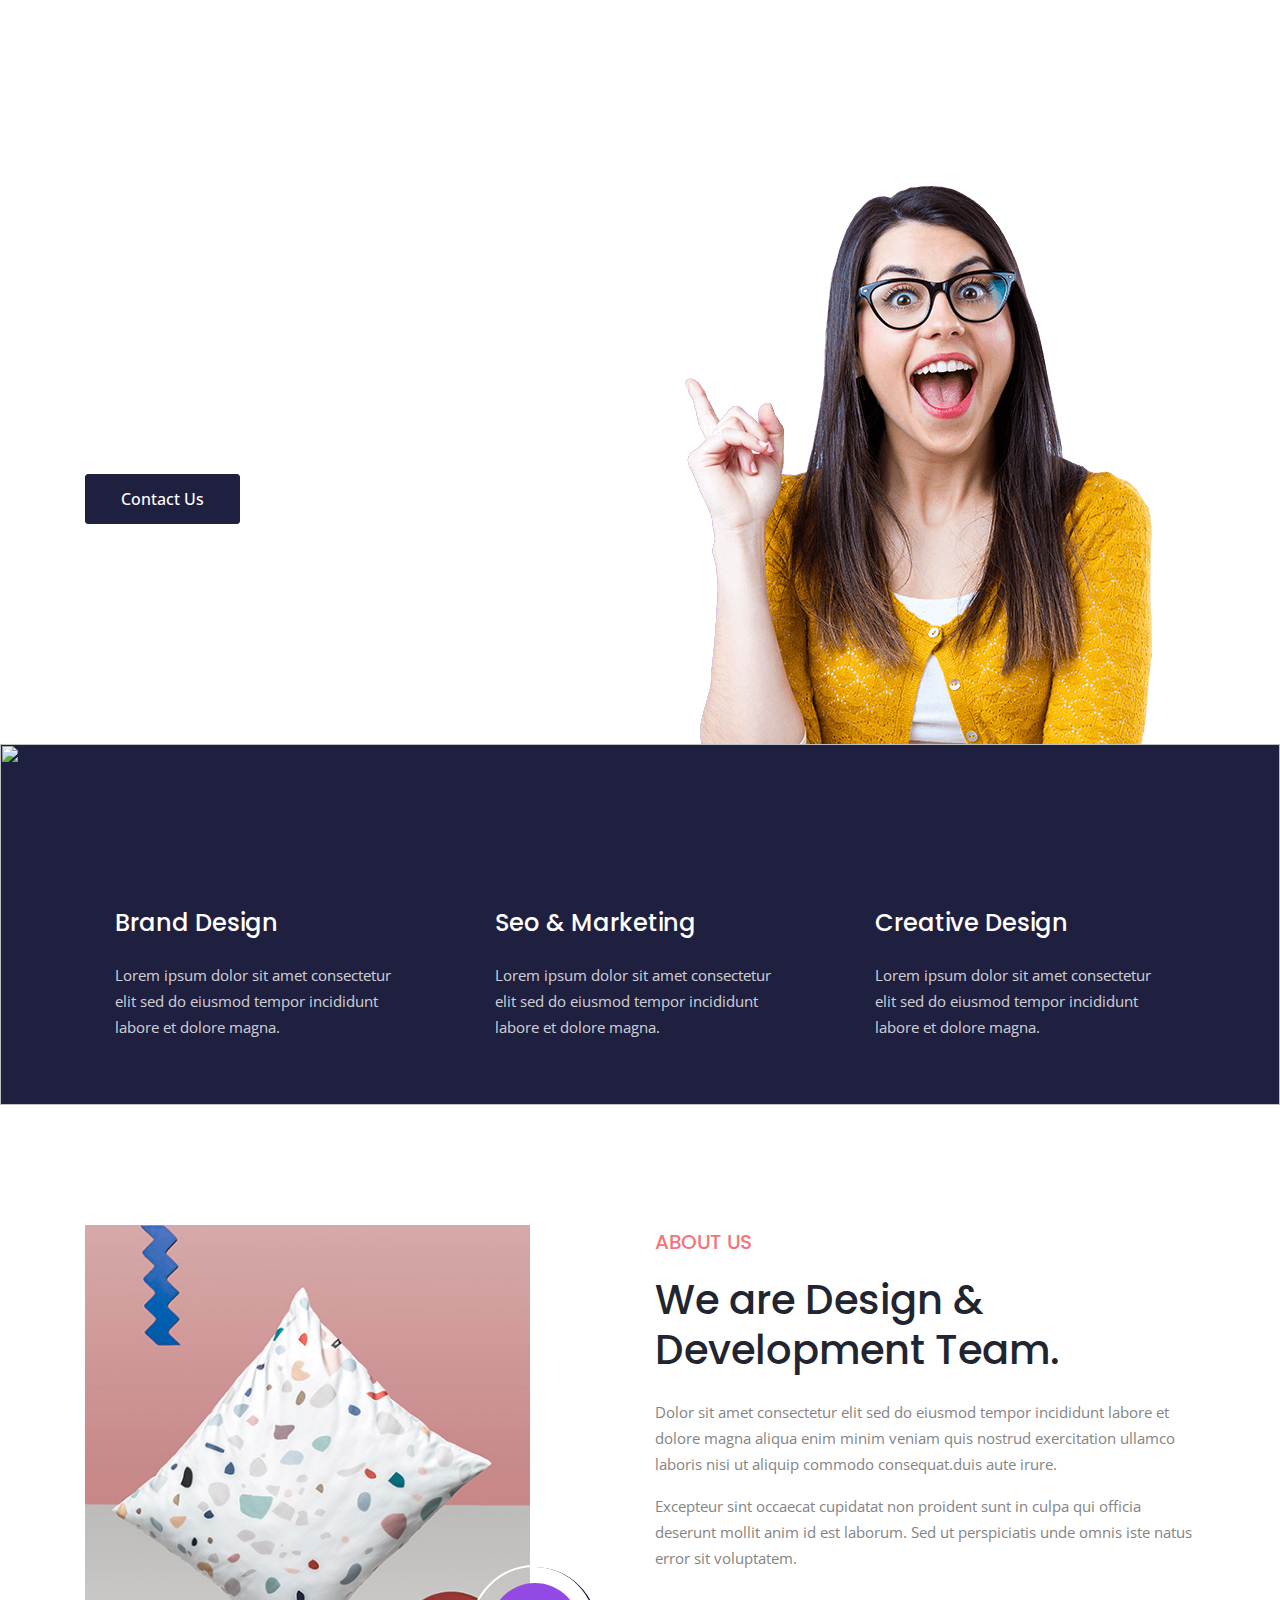
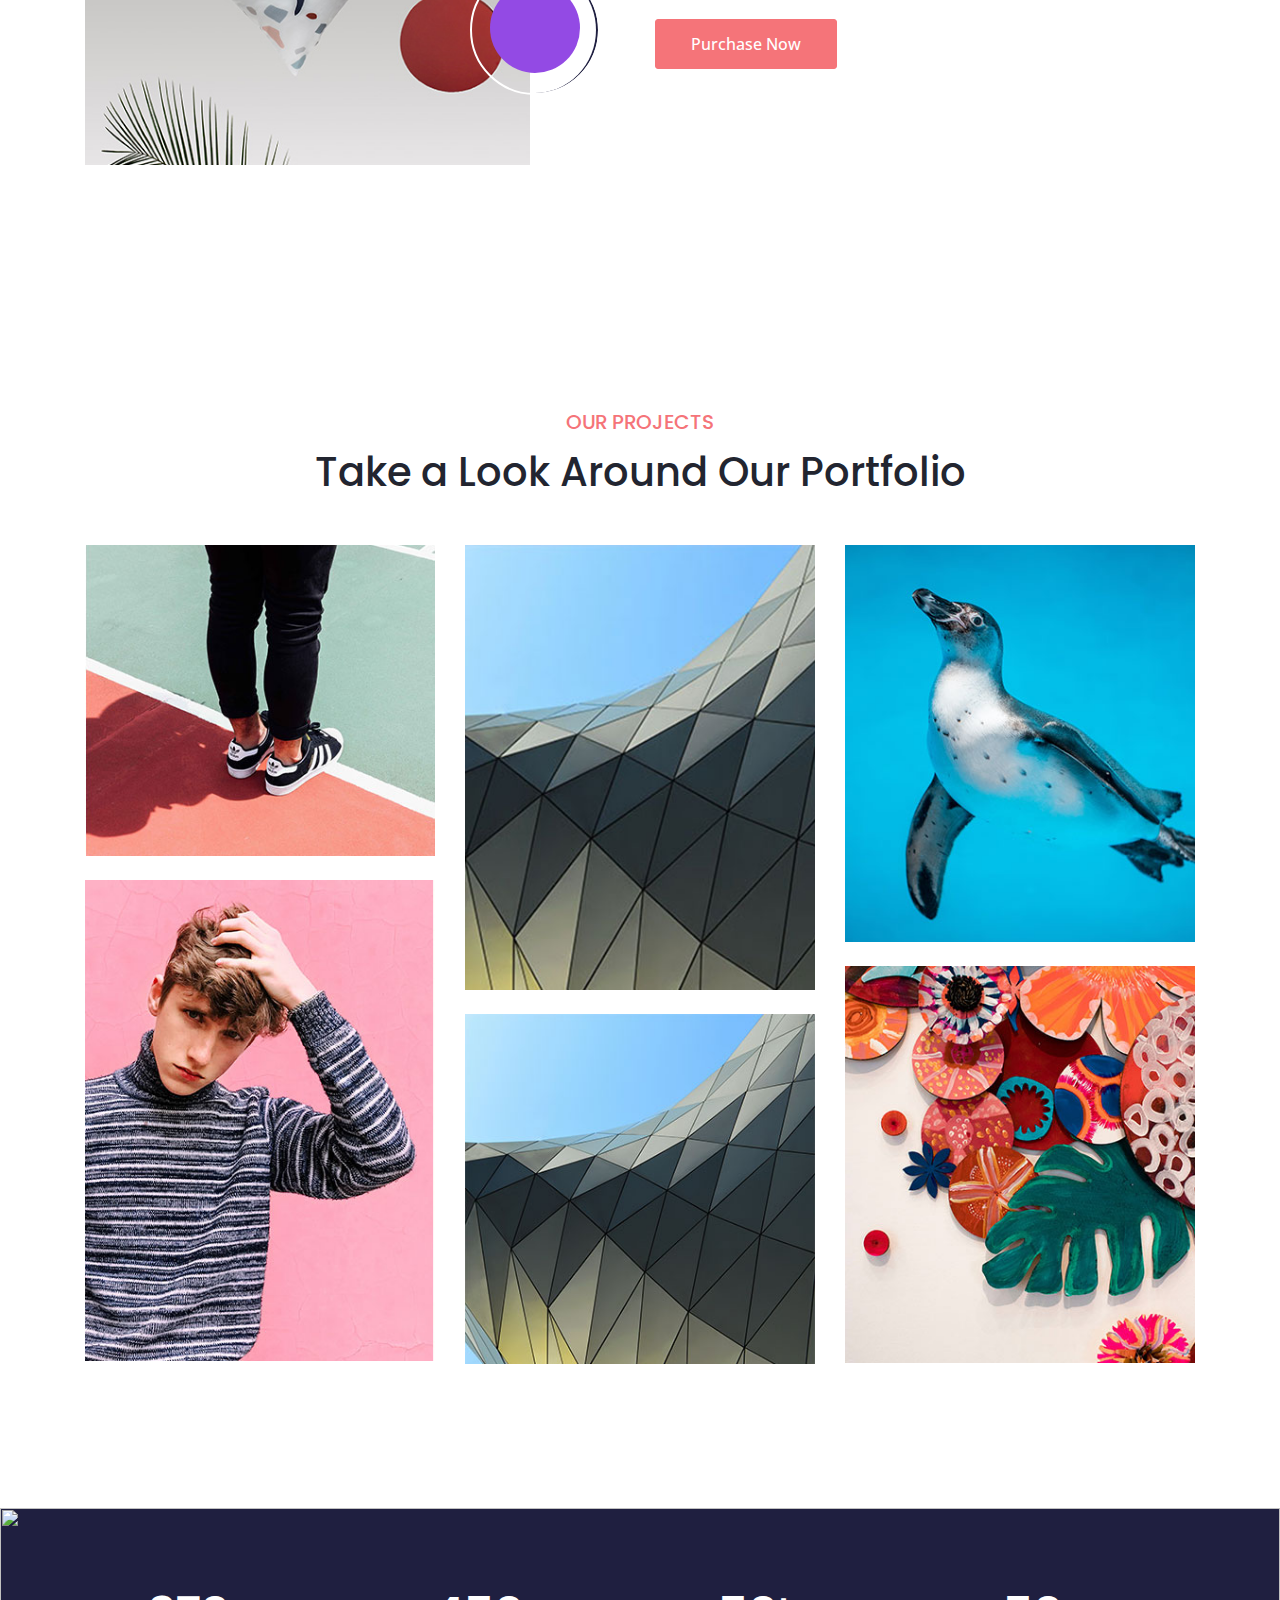
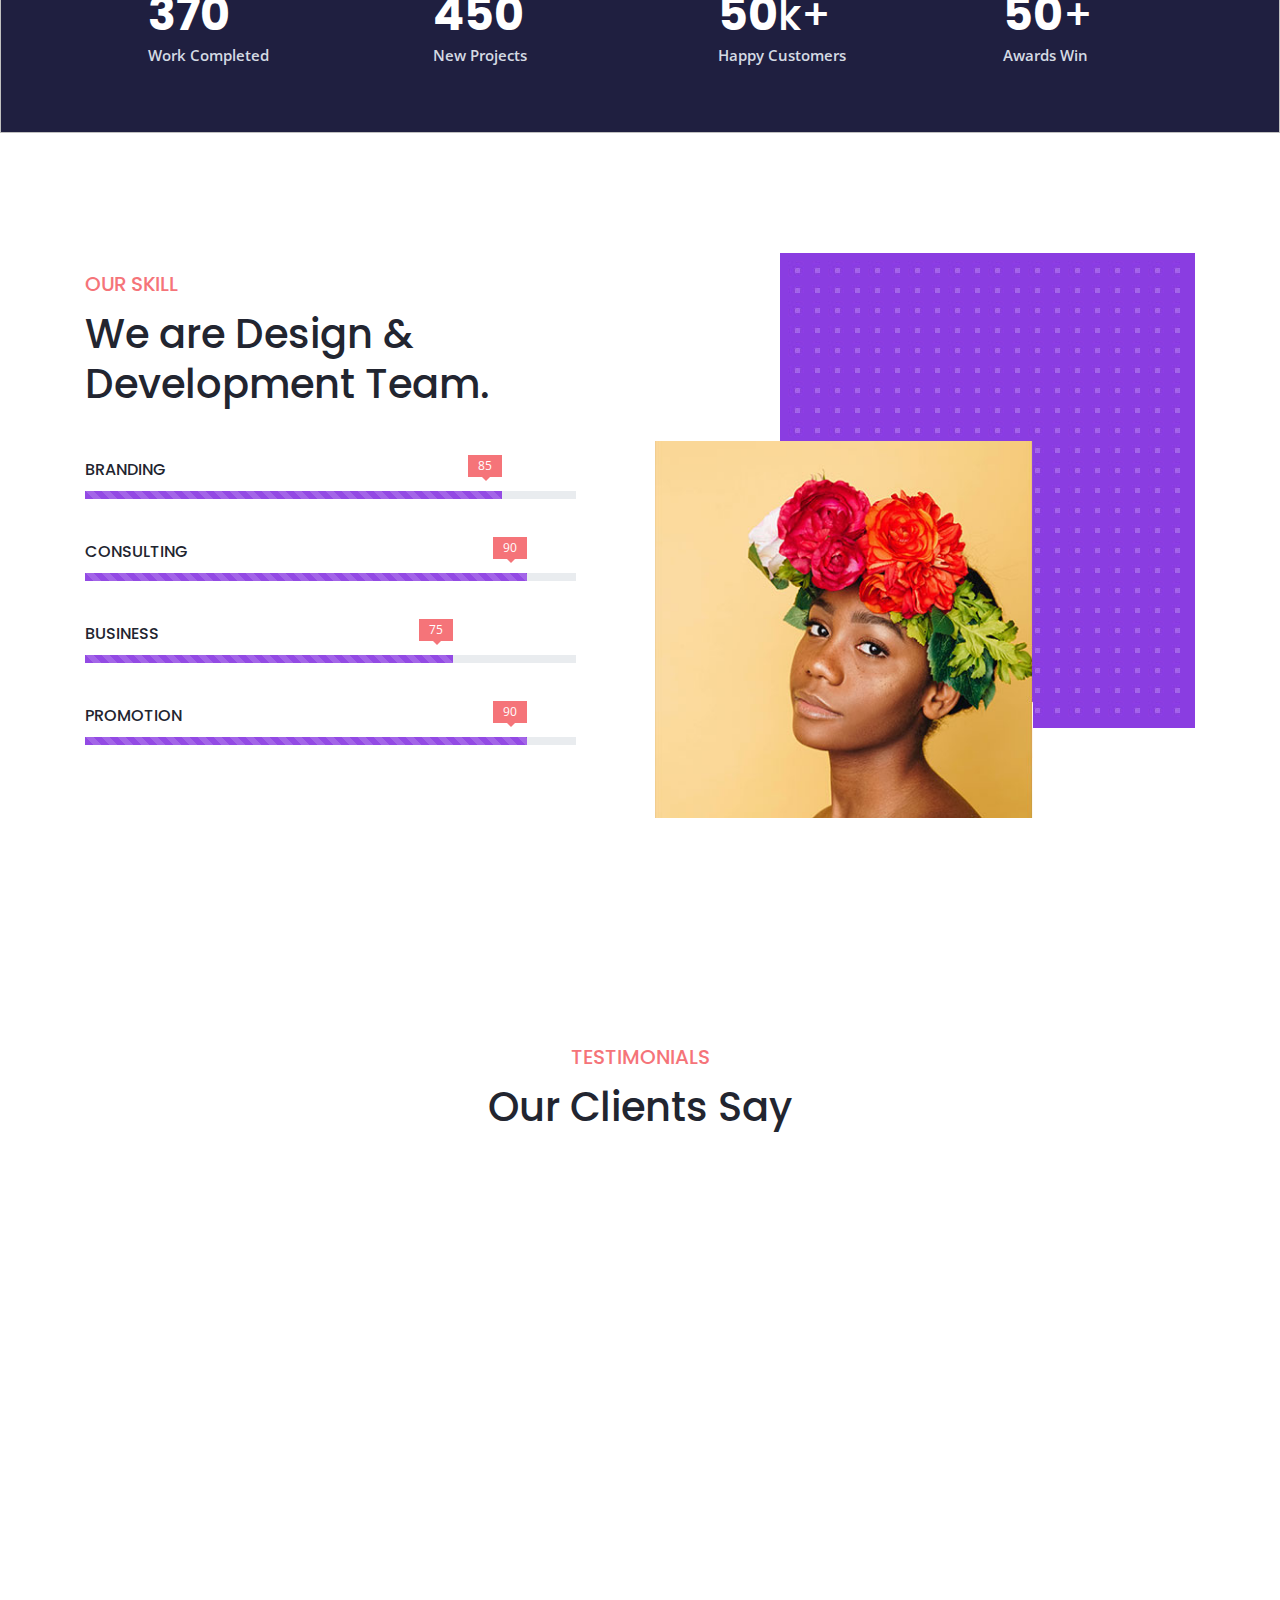
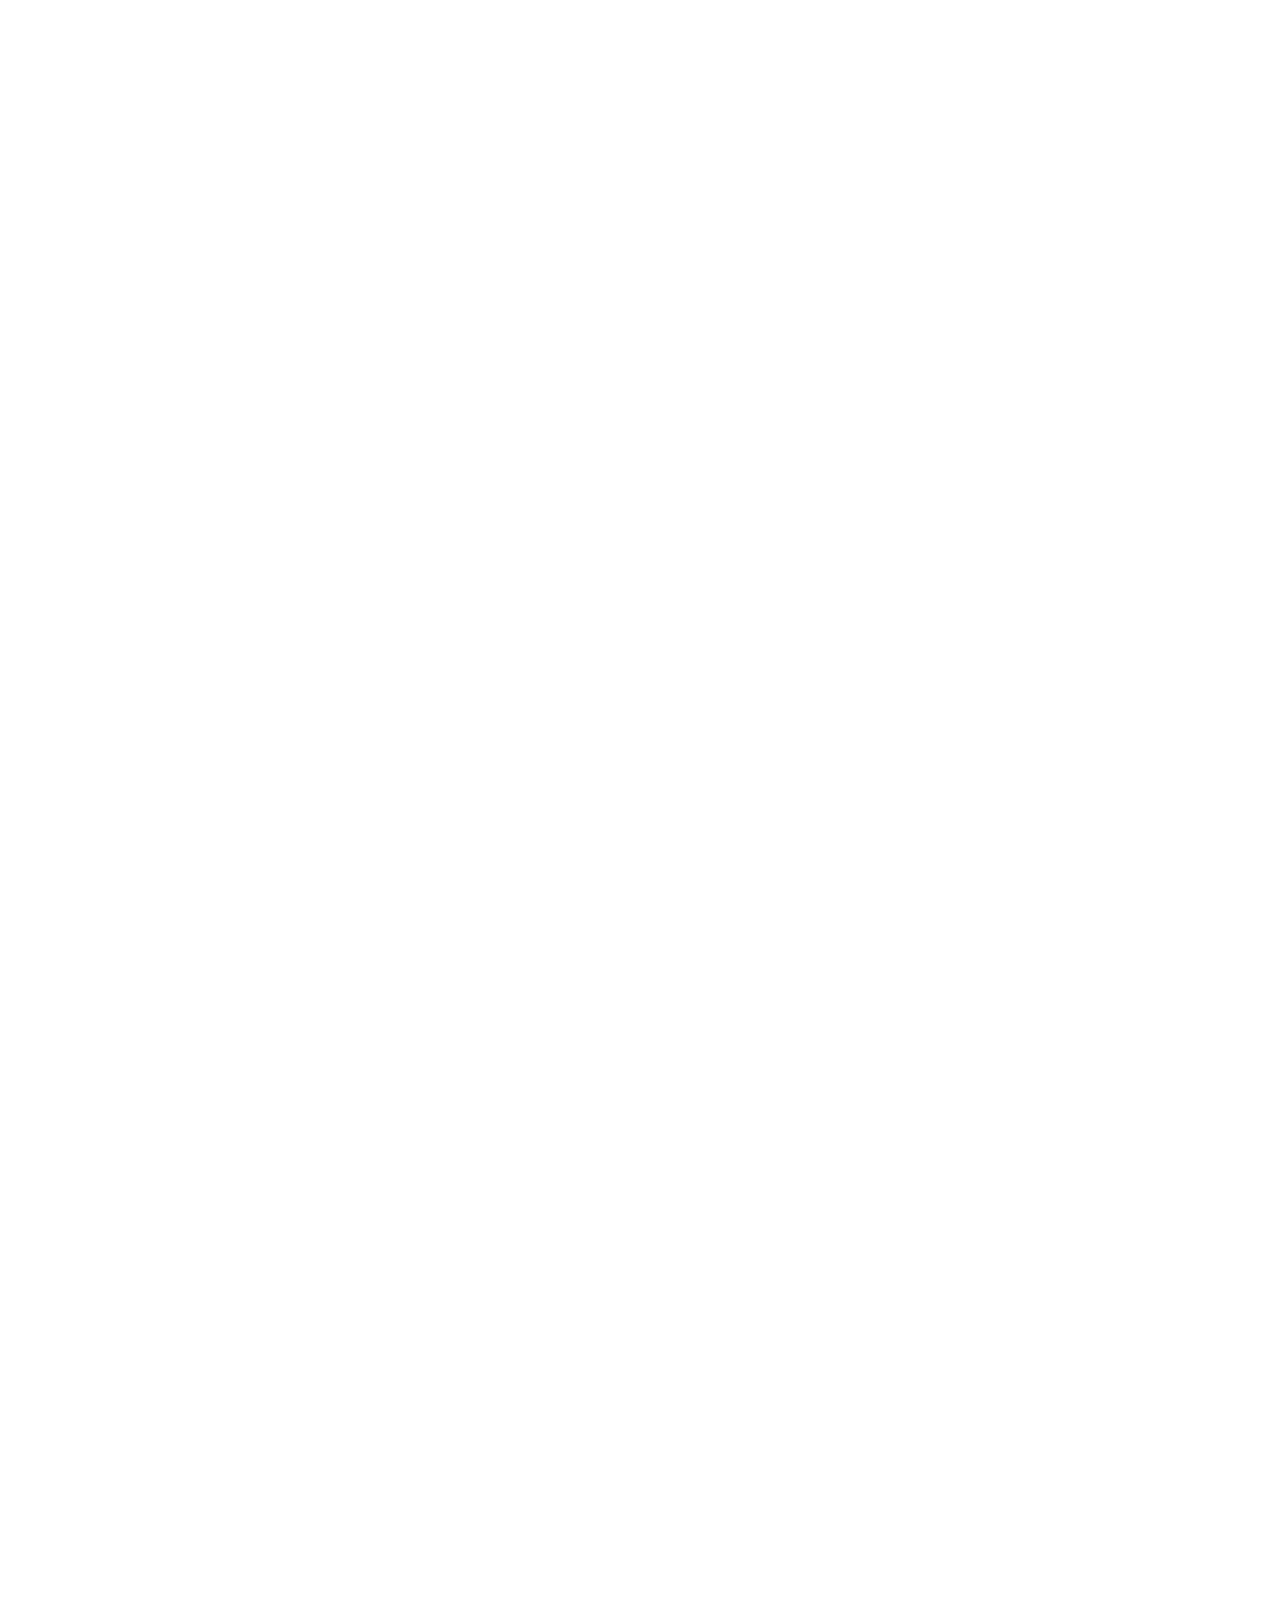
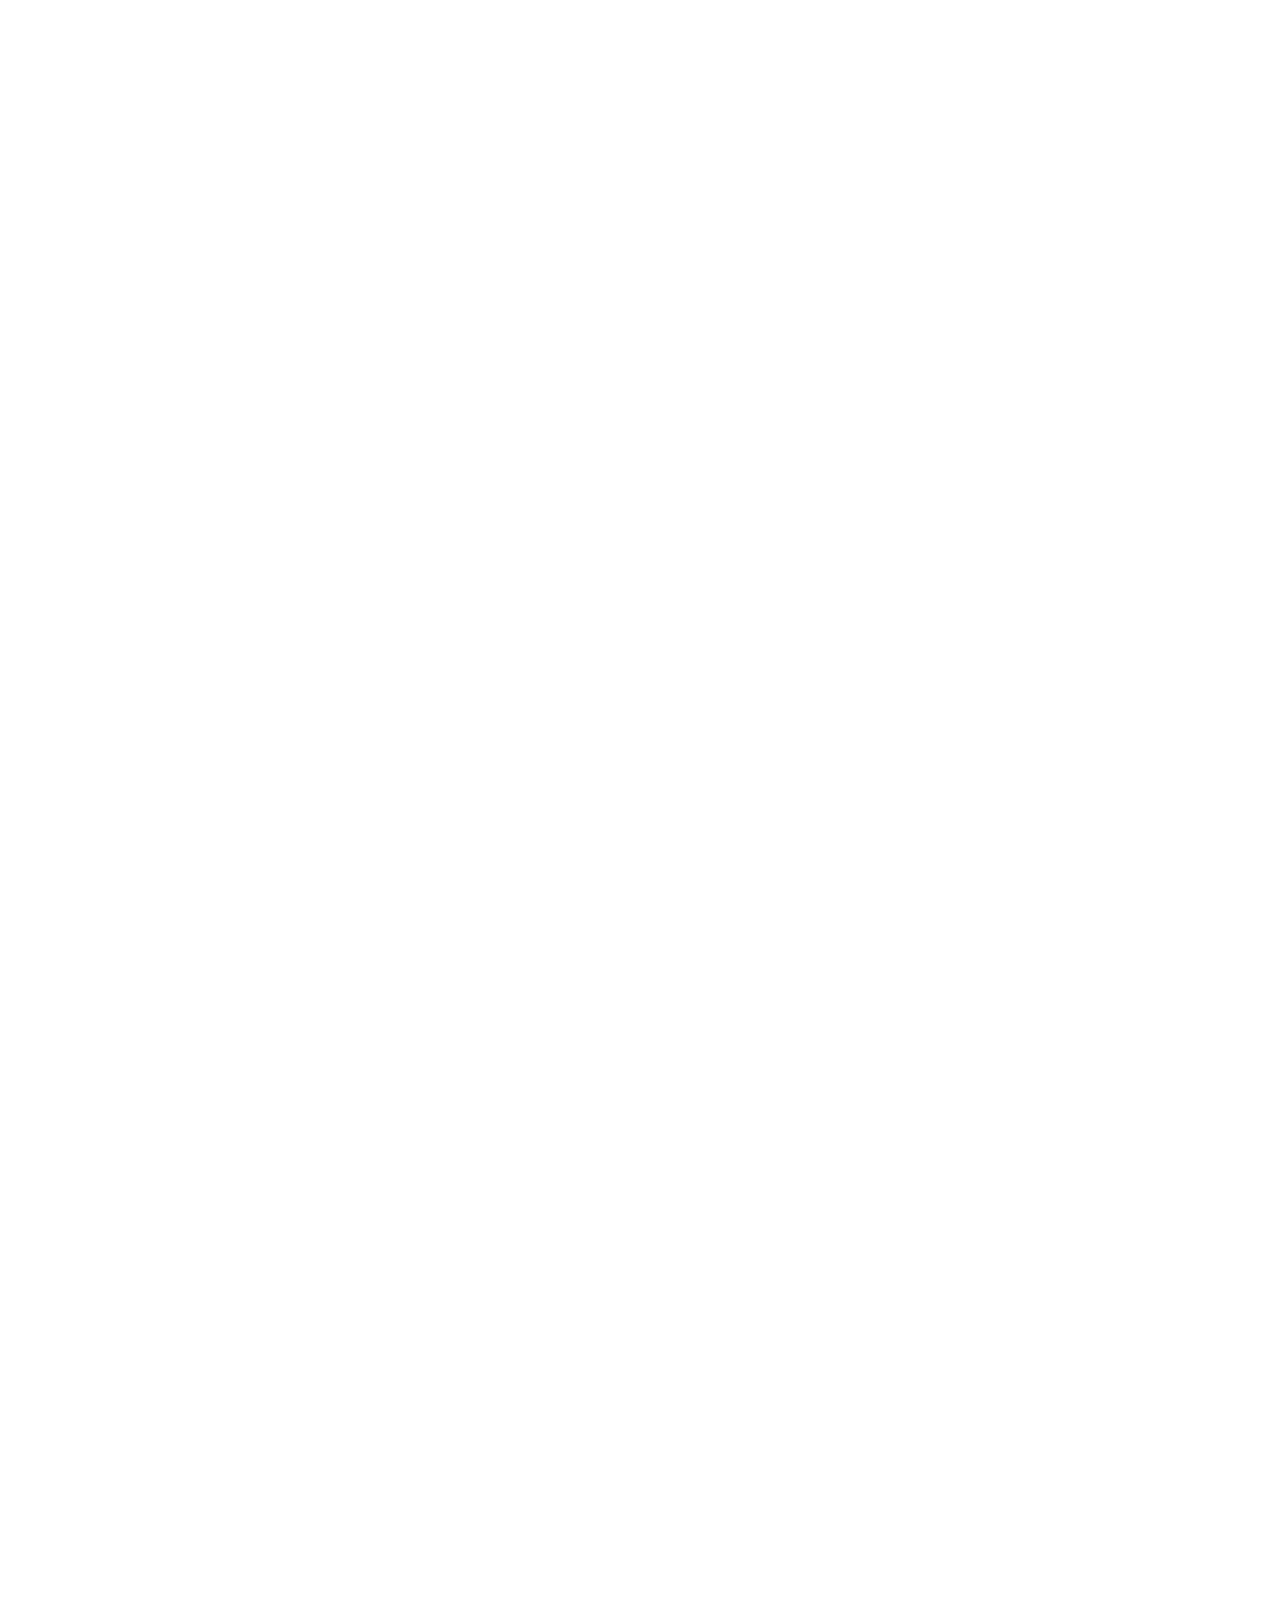
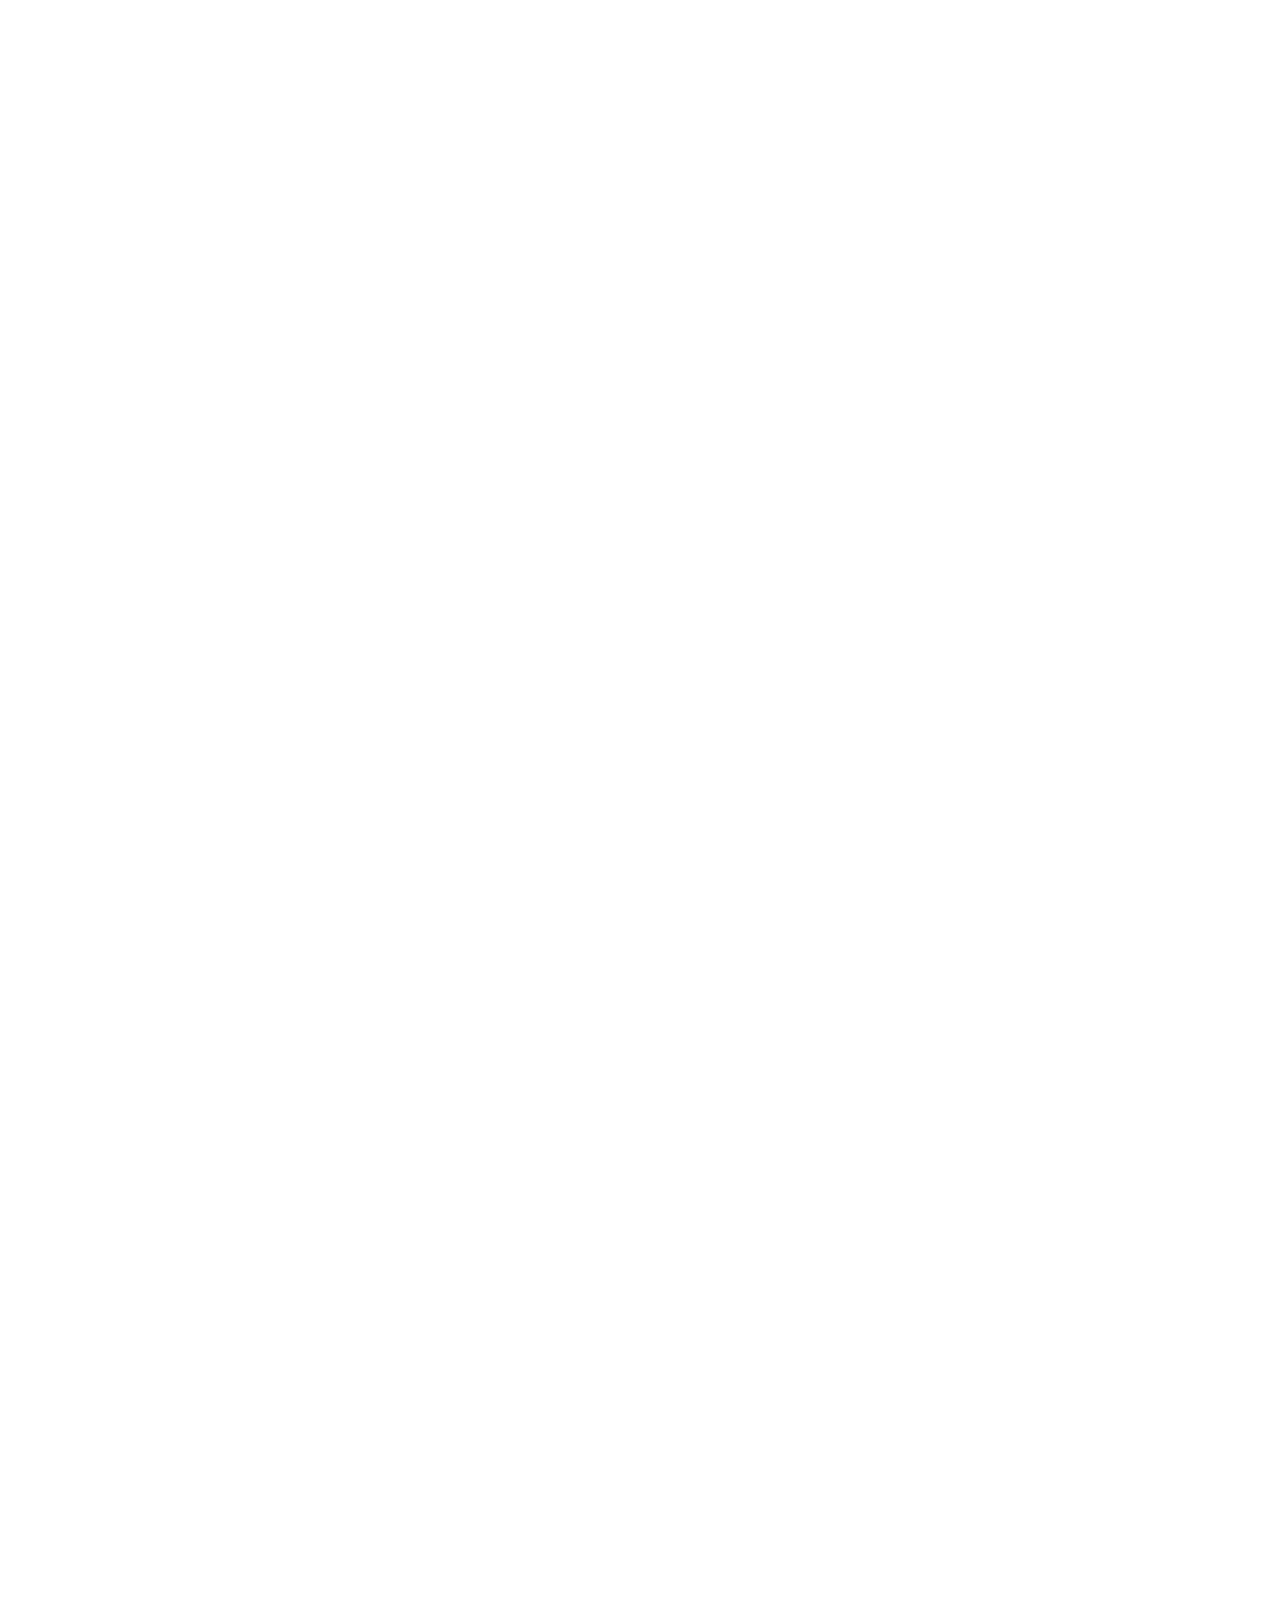
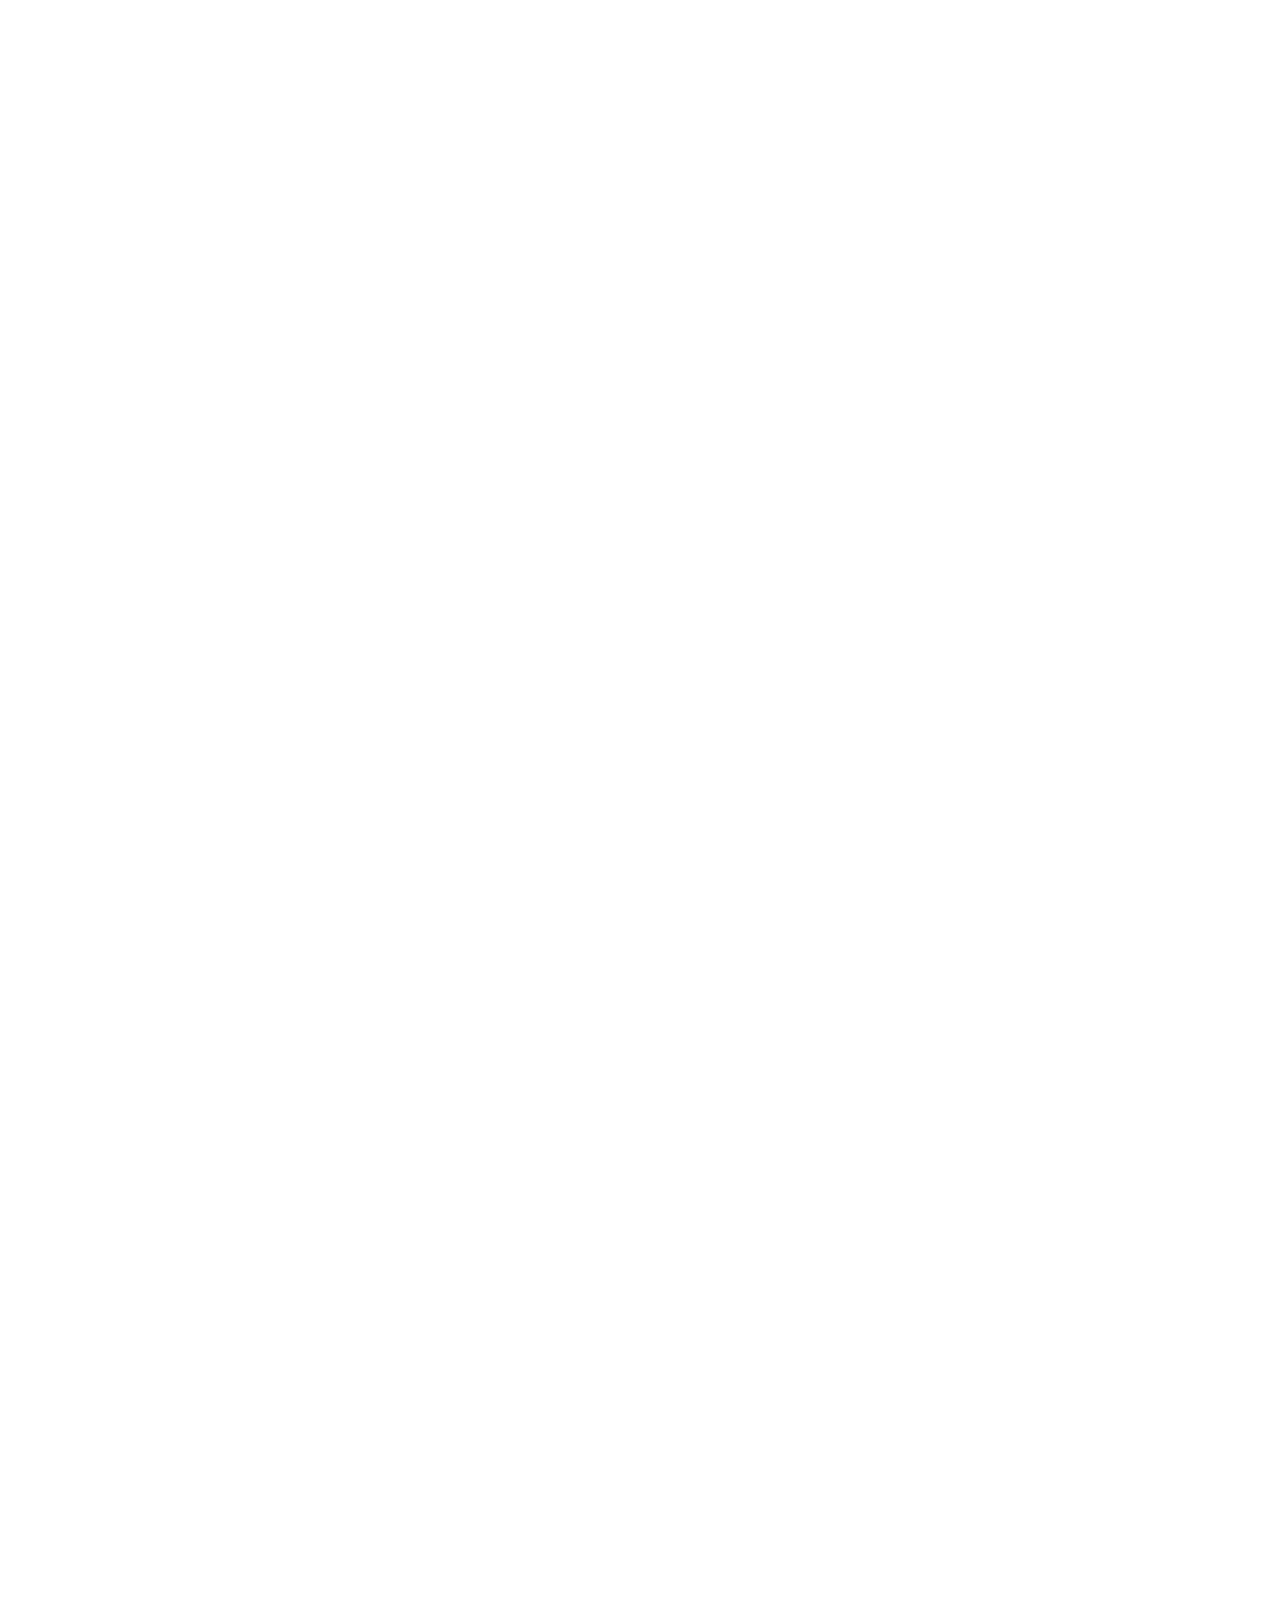
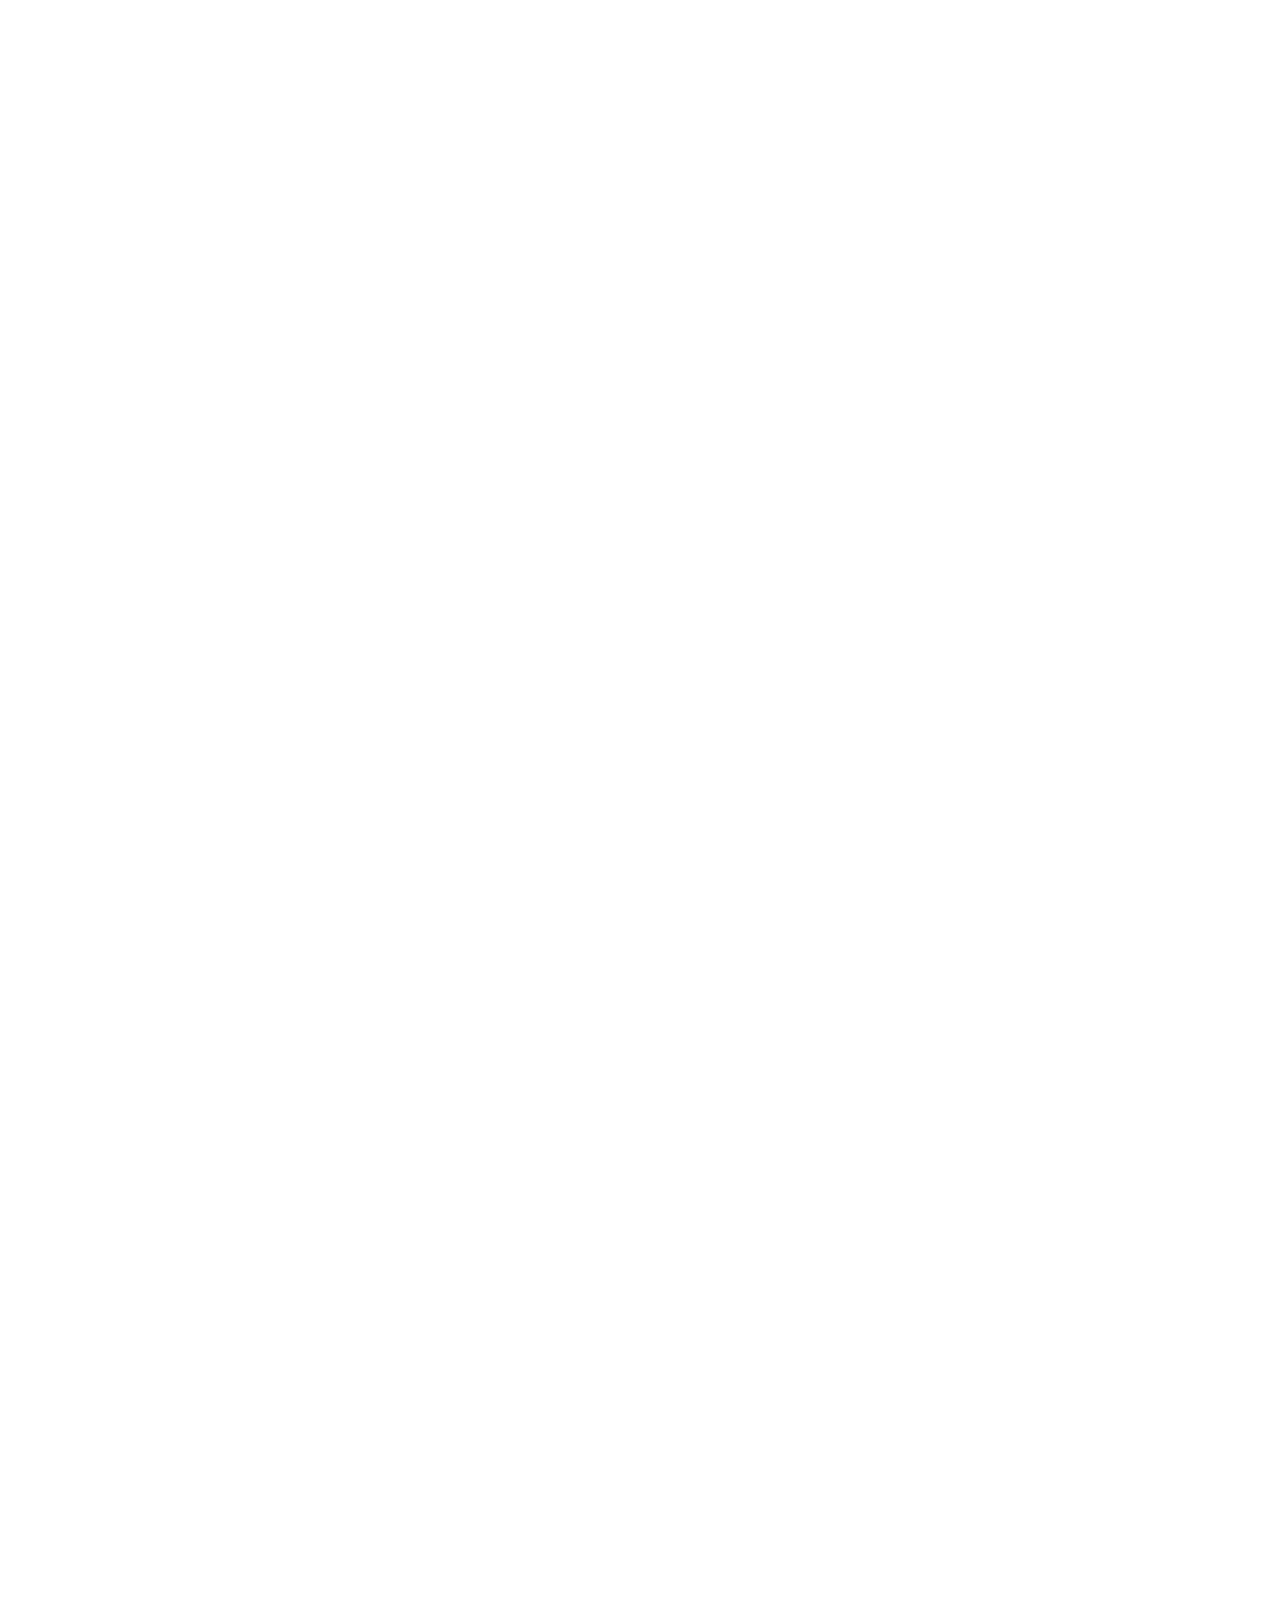
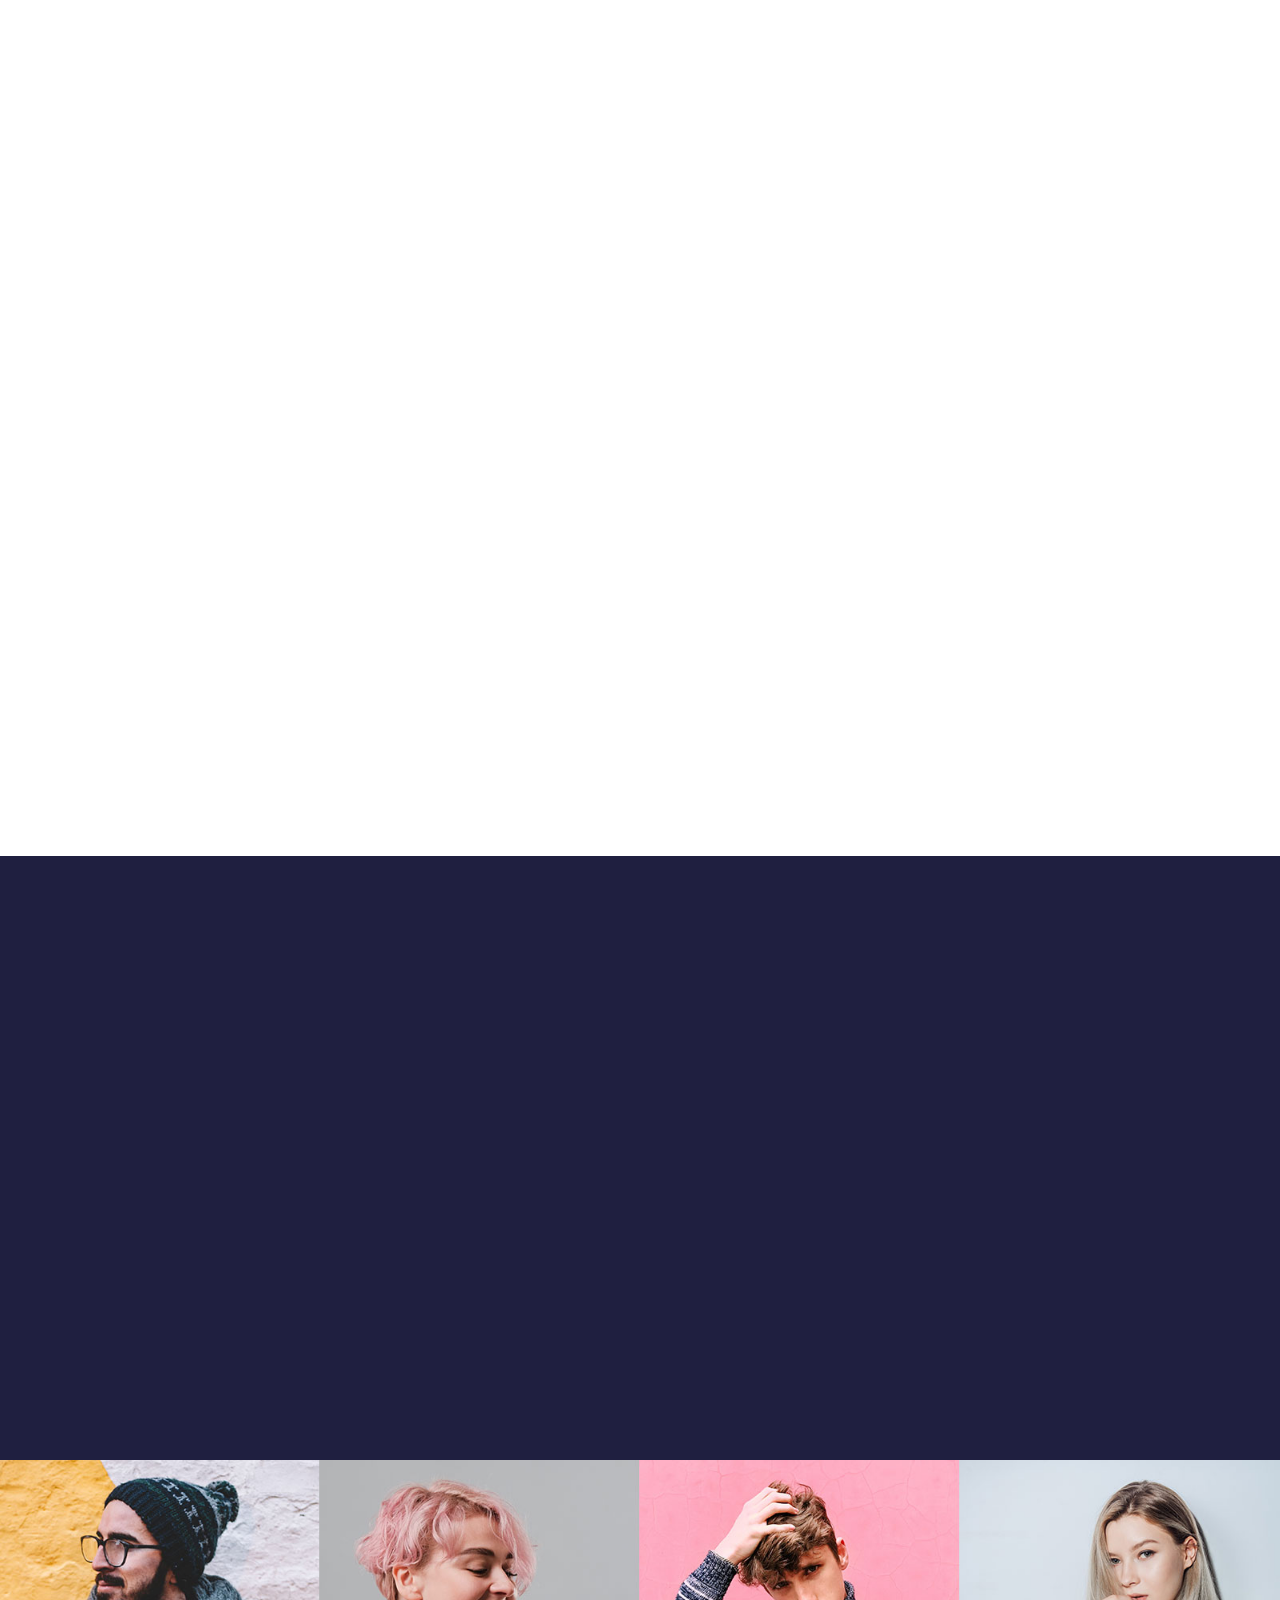
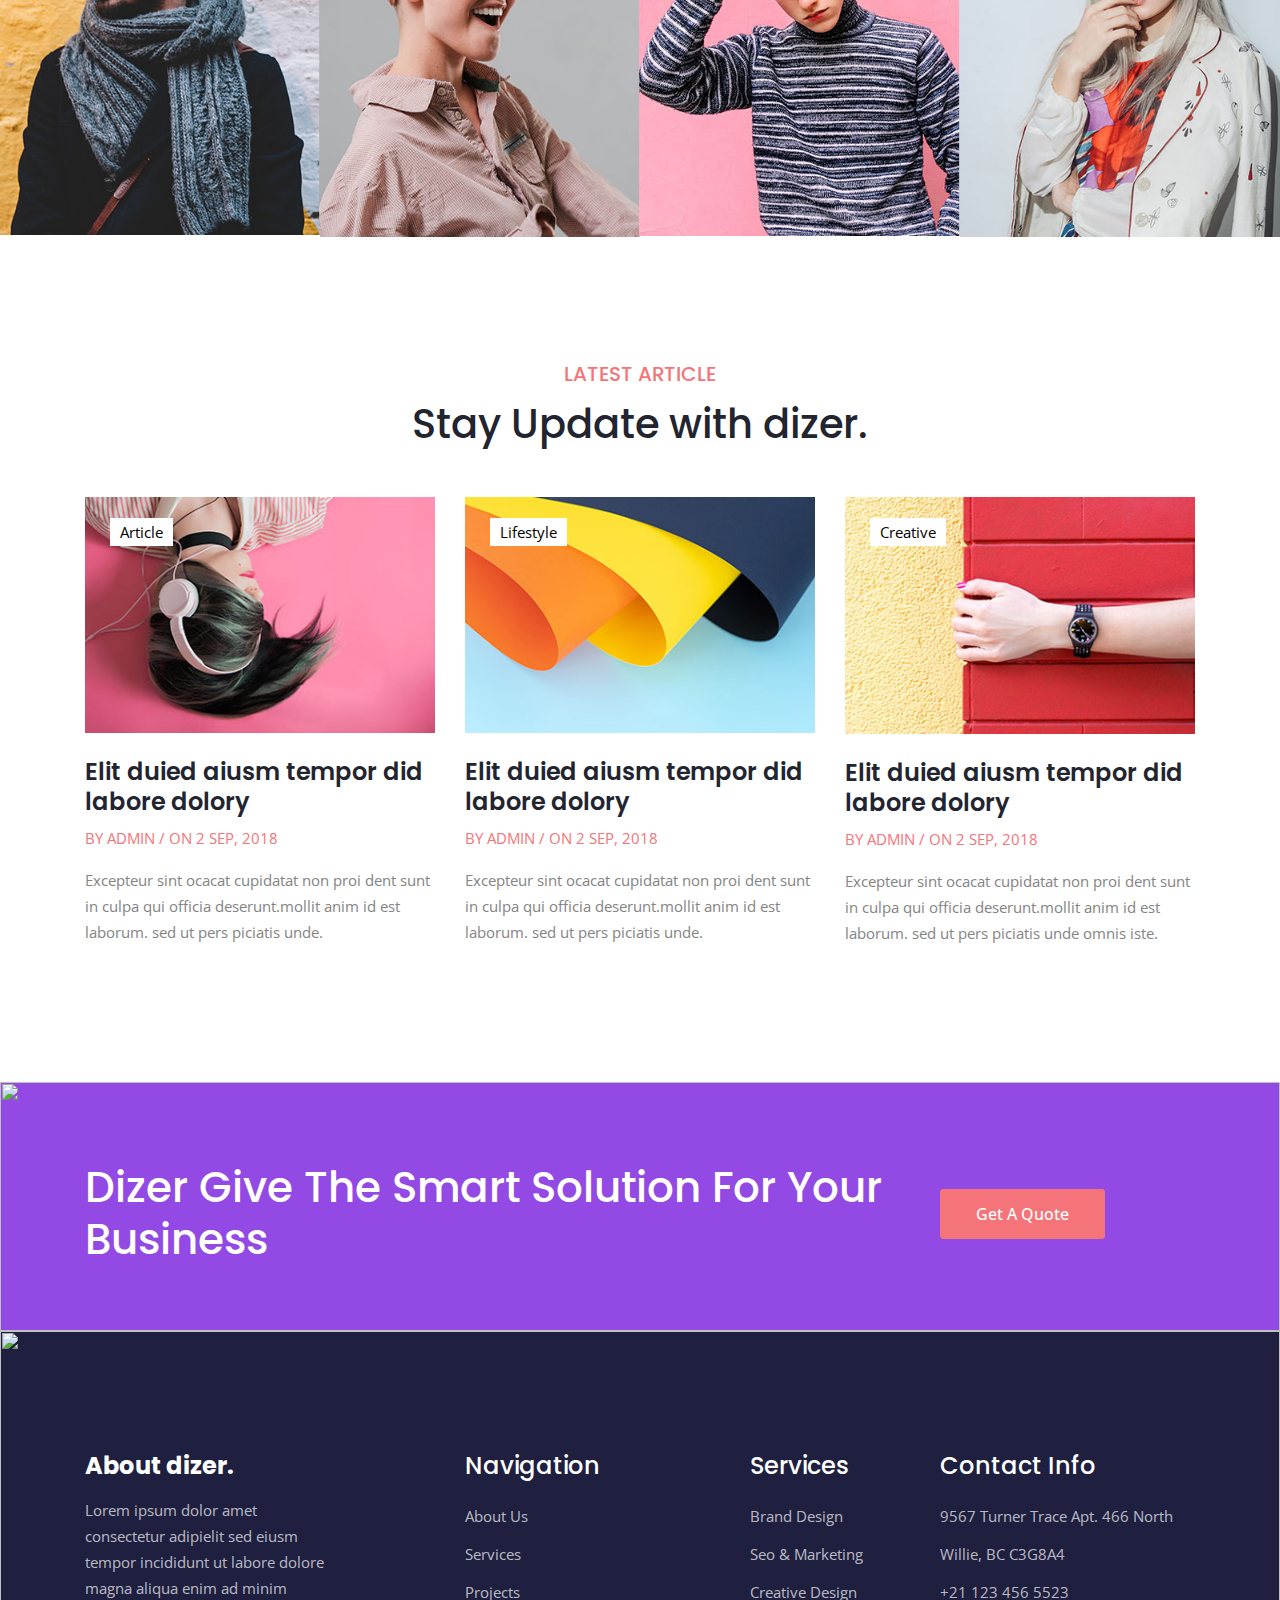
==== commit 5ac2b613: "Todo" ====
--- a/Index.html
+++ b/Index.html
@@ -24,7 +24,8 @@
   <link rel="shortcut icon" href="https://demo.themefisher.com/dizer/images/favicon.ico" type="image/x-icon">
   <link rel="icon" href="https://demo.themefisher.com/dizer/images/favicon.ico" type="image/x-icon">
 
-<script type="text/javascript" charset="UTF-8" src="descarga/common.js.descarga"></script><script type="text/javascript" charset="UTF-8" src="descarga/util.js.descarga"></script></head>
+<script type="text/javascript" charset="UTF-8" src="descarga/common.js.descarga"></script>
+<script type="text/javascript" charset="UTF-8" src="descarga/util.js.descarga"></script></head>
 
 <body data-spy="scroll" data-target="#ftco-navbar-spy" data-offset="0" class="">
 <!-- Navuigation Start -->
--- a/css/themify-icons.css
+++ b/css/themify-icons.css
@@ -0,0 +1,1081 @@
+@font-face {
+	font-family: 'themify';
+	src:url('../fonts/themify.eot');
+	src:url('../fonts/themify.eot?#iefix') format('embedded-opentype'),
+		url('../fonts/themify.woff') format('woff'),
+		url('../fonts/themify.ttf') format('truetype'),
+		url('../fonts/themify.svg') format('svg');
+	font-weight: normal;
+	font-style: normal;
+}
+
+[class^="ti-"], [class*=" ti-"] {
+	font-family: 'themify';
+	speak: none;
+	font-style: normal;
+	font-weight: normal;
+	font-variant: normal;
+	text-transform: none;
+	line-height: 1;
+
+	/* Better Font Rendering =========== */
+	-webkit-font-smoothing: antialiased;
+	-moz-osx-font-smoothing: grayscale;
+}
+
+.ti-wand:before {
+	content: "\e600";
+}
+.ti-volume:before {
+	content: "\e601";
+}
+.ti-user:before {
+	content: "\e602";
+}
+.ti-unlock:before {
+	content: "\e603";
+}
+.ti-unlink:before {
+	content: "\e604";
+}
+.ti-trash:before {
+	content: "\e605";
+}
+.ti-thought:before {
+	content: "\e606";
+}
+.ti-target:before {
+	content: "\e607";
+}
+.ti-tag:before {
+	content: "\e608";
+}
+.ti-tablet:before {
+	content: "\e609";
+}
+.ti-star:before {
+	content: "\e60a";
+}
+.ti-spray:before {
+	content: "\e60b";
+}
+.ti-signal:before {
+	content: "\e60c";
+}
+.ti-shopping-cart:before {
+	content: "\e60d";
+}
+.ti-shopping-cart-full:before {
+	content: "\e60e";
+}
+.ti-settings:before {
+	content: "\e60f";
+}
+.ti-search:before {
+	content: "\e610";
+}
+.ti-zoom-in:before {
+	content: "\e611";
+}
+.ti-zoom-out:before {
+	content: "\e612";
+}
+.ti-cut:before {
+	content: "\e613";
+}
+.ti-ruler:before {
+	content: "\e614";
+}
+.ti-ruler-pencil:before {
+	content: "\e615";
+}
+.ti-ruler-alt:before {
+	content: "\e616";
+}
+.ti-bookmark:before {
+	content: "\e617";
+}
+.ti-bookmark-alt:before {
+	content: "\e618";
+}
+.ti-reload:before {
+	content: "\e619";
+}
+.ti-plus:before {
+	content: "\e61a";
+}
+.ti-pin:before {
+	content: "\e61b";
+}
+.ti-pencil:before {
+	content: "\e61c";
+}
+.ti-pencil-alt:before {
+	content: "\e61d";
+}
+.ti-paint-roller:before {
+	content: "\e61e";
+}
+.ti-paint-bucket:before {
+	content: "\e61f";
+}
+.ti-na:before {
+	content: "\e620";
+}
+.ti-mobile:before {
+	content: "\e621";
+}
+.ti-minus:before {
+	content: "\e622";
+}
+.ti-medall:before {
+	content: "\e623";
+}
+.ti-medall-alt:before {
+	content: "\e624";
+}
+.ti-marker:before {
+	content: "\e625";
+}
+.ti-marker-alt:before {
+	content: "\e626";
+}
+.ti-arrow-up:before {
+	content: "\e627";
+}
+.ti-arrow-right:before {
+	content: "\e628";
+}
+.ti-arrow-left:before {
+	content: "\e629";
+}
+.ti-arrow-down:before {
+	content: "\e62a";
+}
+.ti-lock:before {
+	content: "\e62b";
+}
+.ti-location-arrow:before {
+	content: "\e62c";
+}
+.ti-link:before {
+	content: "\e62d";
+}
+.ti-layout:before {
+	content: "\e62e";
+}
+.ti-layers:before {
+	content: "\e62f";
+}
+.ti-layers-alt:before {
+	content: "\e630";
+}
+.ti-key:before {
+	content: "\e631";
+}
+.ti-import:before {
+	content: "\e632";
+}
+.ti-image:before {
+	content: "\e633";
+}
+.ti-heart:before {
+	content: "\e634";
+}
+.ti-heart-broken:before {
+	content: "\e635";
+}
+.ti-hand-stop:before {
+	content: "\e636";
+}
+.ti-hand-open:before {
+	content: "\e637";
+}
+.ti-hand-drag:before {
+	content: "\e638";
+}
+.ti-folder:before {
+	content: "\e639";
+}
+.ti-flag:before {
+	content: "\e63a";
+}
+.ti-flag-alt:before {
+	content: "\e63b";
+}
+.ti-flag-alt-2:before {
+	content: "\e63c";
+}
+.ti-eye:before {
+	content: "\e63d";
+}
+.ti-export:before {
+	content: "\e63e";
+}
+.ti-exchange-vertical:before {
+	content: "\e63f";
+}
+.ti-desktop:before {
+	content: "\e640";
+}
+.ti-cup:before {
+	content: "\e641";
+}
+.ti-crown:before {
+	content: "\e642";
+}
+.ti-comments:before {
+	content: "\e643";
+}
+.ti-comment:before {
+	content: "\e644";
+}
+.ti-comment-alt:before {
+	content: "\e645";
+}
+.ti-close:before {
+	content: "\e646";
+}
+.ti-clip:before {
+	content: "\e647";
+}
+.ti-angle-up:before {
+	content: "\e648";
+}
+.ti-angle-right:before {
+	content: "\e649";
+}
+.ti-angle-left:before {
+	content: "\e64a";
+}
+.ti-angle-down:before {
+	content: "\e64b";
+}
+.ti-check:before {
+	content: "\e64c";
+}
+.ti-check-box:before {
+	content: "\e64d";
+}
+.ti-camera:before {
+	content: "\e64e";
+}
+.ti-announcement:before {
+	content: "\e64f";
+}
+.ti-brush:before {
+	content: "\e650";
+}
+.ti-briefcase:before {
+	content: "\e651";
+}
+.ti-bolt:before {
+	content: "\e652";
+}
+.ti-bolt-alt:before {
+	content: "\e653";
+}
+.ti-blackboard:before {
+	content: "\e654";
+}
+.ti-bag:before {
+	content: "\e655";
+}
+.ti-move:before {
+	content: "\e656";
+}
+.ti-arrows-vertical:before {
+	content: "\e657";
+}
+.ti-arrows-horizontal:before {
+	content: "\e658";
+}
+.ti-fullscreen:before {
+	content: "\e659";
+}
+.ti-arrow-top-right:before {
+	content: "\e65a";
+}
+.ti-arrow-top-left:before {
+	content: "\e65b";
+}
+.ti-arrow-circle-up:before {
+	content: "\e65c";
+}
+.ti-arrow-circle-right:before {
+	content: "\e65d";
+}
+.ti-arrow-circle-left:before {
+	content: "\e65e";
+}
+.ti-arrow-circle-down:before {
+	content: "\e65f";
+}
+.ti-angle-double-up:before {
+	content: "\e660";
+}
+.ti-angle-double-right:before {
+	content: "\e661";
+}
+.ti-angle-double-left:before {
+	content: "\e662";
+}
+.ti-angle-double-down:before {
+	content: "\e663";
+}
+.ti-zip:before {
+	content: "\e664";
+}
+.ti-world:before {
+	content: "\e665";
+}
+.ti-wheelchair:before {
+	content: "\e666";
+}
+.ti-view-list:before {
+	content: "\e667";
+}
+.ti-view-list-alt:before {
+	content: "\e668";
+}
+.ti-view-grid:before {
+	content: "\e669";
+}
+.ti-uppercase:before {
+	content: "\e66a";
+}
+.ti-upload:before {
+	content: "\e66b";
+}
+.ti-underline:before {
+	content: "\e66c";
+}
+.ti-truck:before {
+	content: "\e66d";
+}
+.ti-timer:before {
+	content: "\e66e";
+}
+.ti-ticket:before {
+	content: "\e66f";
+}
+.ti-thumb-up:before {
+	content: "\e670";
+}
+.ti-thumb-down:before {
+	content: "\e671";
+}
+.ti-text:before {
+	content: "\e672";
+}
+.ti-stats-up:before {
+	content: "\e673";
+}
+.ti-stats-down:before {
+	content: "\e674";
+}
+.ti-split-v:before {
+	content: "\e675";
+}
+.ti-split-h:before {
+	content: "\e676";
+}
+.ti-smallcap:before {
+	content: "\e677";
+}
+.ti-shine:before {
+	content: "\e678";
+}
+.ti-shift-right:before {
+	content: "\e679";
+}
+.ti-shift-left:before {
+	content: "\e67a";
+}
+.ti-shield:before {
+	content: "\e67b";
+}
+.ti-notepad:before {
+	content: "\e67c";
+}
+.ti-server:before {
+	content: "\e67d";
+}
+.ti-quote-right:before {
+	content: "\e67e";
+}
+.ti-quote-left:before {
+	content: "\e67f";
+}
+.ti-pulse:before {
+	content: "\e680";
+}
+.ti-printer:before {
+	content: "\e681";
+}
+.ti-power-off:before {
+	content: "\e682";
+}
+.ti-plug:before {
+	content: "\e683";
+}
+.ti-pie-chart:before {
+	content: "\e684";
+}
+.ti-paragraph:before {
+	content: "\e685";
+}
+.ti-panel:before {
+	content: "\e686";
+}
+.ti-package:before {
+	content: "\e687";
+}
+.ti-music:before {
+	content: "\e688";
+}
+.ti-music-alt:before {
+	content: "\e689";
+}
+.ti-mouse:before {
+	content: "\e68a";
+}
+.ti-mouse-alt:before {
+	content: "\e68b";
+}
+.ti-money:before {
+	content: "\e68c";
+}
+.ti-microphone:before {
+	content: "\e68d";
+}
+.ti-menu:before {
+	content: "\e68e";
+}
+.ti-menu-alt:before {
+	content: "\e68f";
+}
+.ti-map:before {
+	content: "\e690";
+}
+.ti-map-alt:before {
+	content: "\e691";
+}
+.ti-loop:before {
+	content: "\e692";
+}
+.ti-location-pin:before {
+	content: "\e693";
+}
+.ti-list:before {
+	content: "\e694";
+}
+.ti-light-bulb:before {
+	content: "\e695";
+}
+.ti-Italic:before {
+	content: "\e696";
+}
+.ti-info:before {
+	content: "\e697";
+}
+.ti-infinite:before {
+	content: "\e698";
+}
+.ti-id-badge:before {
+	content: "\e699";
+}
+.ti-hummer:before {
+	content: "\e69a";
+}
+.ti-home:before {
+	content: "\e69b";
+}
+.ti-help:before {
+	content: "\e69c";
+}
+.ti-headphone:before {
+	content: "\e69d";
+}
+.ti-harddrives:before {
+	content: "\e69e";
+}
+.ti-harddrive:before {
+	content: "\e69f";
+}
+.ti-gift:before {
+	content: "\e6a0";
+}
+.ti-game:before {
+	content: "\e6a1";
+}
+.ti-filter:before {
+	content: "\e6a2";
+}
+.ti-files:before {
+	content: "\e6a3";
+}
+.ti-file:before {
+	content: "\e6a4";
+}
+.ti-eraser:before {
+	content: "\e6a5";
+}
+.ti-envelope:before {
+	content: "\e6a6";
+}
+.ti-download:before {
+	content: "\e6a7";
+}
+.ti-direction:before {
+	content: "\e6a8";
+}
+.ti-direction-alt:before {
+	content: "\e6a9";
+}
+.ti-dashboard:before {
+	content: "\e6aa";
+}
+.ti-control-stop:before {
+	content: "\e6ab";
+}
+.ti-control-shuffle:before {
+	content: "\e6ac";
+}
+.ti-control-play:before {
+	content: "\e6ad";
+}
+.ti-control-pause:before {
+	content: "\e6ae";
+}
+.ti-control-forward:before {
+	content: "\e6af";
+}
+.ti-control-backward:before {
+	content: "\e6b0";
+}
+.ti-cloud:before {
+	content: "\e6b1";
+}
+.ti-cloud-up:before {
+	content: "\e6b2";
+}
+.ti-cloud-down:before {
+	content: "\e6b3";
+}
+.ti-clipboard:before {
+	content: "\e6b4";
+}
+.ti-car:before {
+	content: "\e6b5";
+}
+.ti-calendar:before {
+	content: "\e6b6";
+}
+.ti-book:before {
+	content: "\e6b7";
+}
+.ti-bell:before {
+	content: "\e6b8";
+}
+.ti-basketball:before {
+	content: "\e6b9";
+}
+.ti-bar-chart:before {
+	content: "\e6ba";
+}
+.ti-bar-chart-alt:before {
+	content: "\e6bb";
+}
+.ti-back-right:before {
+	content: "\e6bc";
+}
+.ti-back-left:before {
+	content: "\e6bd";
+}
+.ti-arrows-corner:before {
+	content: "\e6be";
+}
+.ti-archive:before {
+	content: "\e6bf";
+}
+.ti-anchor:before {
+	content: "\e6c0";
+}
+.ti-align-right:before {
+	content: "\e6c1";
+}
+.ti-align-left:before {
+	content: "\e6c2";
+}
+.ti-align-justify:before {
+	content: "\e6c3";
+}
+.ti-align-center:before {
+	content: "\e6c4";
+}
+.ti-alert:before {
+	content: "\e6c5";
+}
+.ti-alarm-clock:before {
+	content: "\e6c6";
+}
+.ti-agenda:before {
+	content: "\e6c7";
+}
+.ti-write:before {
+	content: "\e6c8";
+}
+.ti-window:before {
+	content: "\e6c9";
+}
+.ti-widgetized:before {
+	content: "\e6ca";
+}
+.ti-widget:before {
+	content: "\e6cb";
+}
+.ti-widget-alt:before {
+	content: "\e6cc";
+}
+.ti-wallet:before {
+	content: "\e6cd";
+}
+.ti-video-clapper:before {
+	content: "\e6ce";
+}
+.ti-video-camera:before {
+	content: "\e6cf";
+}
+.ti-vector:before {
+	content: "\e6d0";
+}
+.ti-themify-logo:before {
+	content: "\e6d1";
+}
+.ti-themify-favicon:before {
+	content: "\e6d2";
+}
+.ti-themify-favicon-alt:before {
+	content: "\e6d3";
+}
+.ti-support:before {
+	content: "\e6d4";
+}
+.ti-stamp:before {
+	content: "\e6d5";
+}
+.ti-split-v-alt:before {
+	content: "\e6d6";
+}
+.ti-slice:before {
+	content: "\e6d7";
+}
+.ti-shortcode:before {
+	content: "\e6d8";
+}
+.ti-shift-right-alt:before {
+	content: "\e6d9";
+}
+.ti-shift-left-alt:before {
+	content: "\e6da";
+}
+.ti-ruler-alt-2:before {
+	content: "\e6db";
+}
+.ti-receipt:before {
+	content: "\e6dc";
+}
+.ti-pin2:before {
+	content: "\e6dd";
+}
+.ti-pin-alt:before {
+	content: "\e6de";
+}
+.ti-pencil-alt2:before {
+	content: "\e6df";
+}
+.ti-palette:before {
+	content: "\e6e0";
+}
+.ti-more:before {
+	content: "\e6e1";
+}
+.ti-more-alt:before {
+	content: "\e6e2";
+}
+.ti-microphone-alt:before {
+	content: "\e6e3";
+}
+.ti-magnet:before {
+	content: "\e6e4";
+}
+.ti-line-double:before {
+	content: "\e6e5";
+}
+.ti-line-dotted:before {
+	content: "\e6e6";
+}
+.ti-line-dashed:before {
+	content: "\e6e7";
+}
+.ti-layout-width-full:before {
+	content: "\e6e8";
+}
+.ti-layout-width-default:before {
+	content: "\e6e9";
+}
+.ti-layout-width-default-alt:before {
+	content: "\e6ea";
+}
+.ti-layout-tab:before {
+	content: "\e6eb";
+}
+.ti-layout-tab-window:before {
+	content: "\e6ec";
+}
+.ti-layout-tab-v:before {
+	content: "\e6ed";
+}
+.ti-layout-tab-min:before {
+	content: "\e6ee";
+}
+.ti-layout-slider:before {
+	content: "\e6ef";
+}
+.ti-layout-slider-alt:before {
+	content: "\e6f0";
+}
+.ti-layout-sidebar-right:before {
+	content: "\e6f1";
+}
+.ti-layout-sidebar-none:before {
+	content: "\e6f2";
+}
+.ti-layout-sidebar-left:before {
+	content: "\e6f3";
+}
+.ti-layout-placeholder:before {
+	content: "\e6f4";
+}
+.ti-layout-menu:before {
+	content: "\e6f5";
+}
+.ti-layout-menu-v:before {
+	content: "\e6f6";
+}
+.ti-layout-menu-separated:before {
+	content: "\e6f7";
+}
+.ti-layout-menu-full:before {
+	content: "\e6f8";
+}
+.ti-layout-media-right-alt:before {
+	content: "\e6f9";
+}
+.ti-layout-media-right:before {
+	content: "\e6fa";
+}
+.ti-layout-media-overlay:before {
+	content: "\e6fb";
+}
+.ti-layout-media-overlay-alt:before {
+	content: "\e6fc";
+}
+.ti-layout-media-overlay-alt-2:before {
+	content: "\e6fd";
+}
+.ti-layout-media-left-alt:before {
+	content: "\e6fe";
+}
+.ti-layout-media-left:before {
+	content: "\e6ff";
+}
+.ti-layout-media-center-alt:before {
+	content: "\e700";
+}
+.ti-layout-media-center:before {
+	content: "\e701";
+}
+.ti-layout-list-thumb:before {
+	content: "\e702";
+}
+.ti-layout-list-thumb-alt:before {
+	content: "\e703";
+}
+.ti-layout-list-post:before {
+	content: "\e704";
+}
+.ti-layout-list-large-image:before {
+	content: "\e705";
+}
+.ti-layout-line-solid:before {
+	content: "\e706";
+}
+.ti-layout-grid4:before {
+	content: "\e707";
+}
+.ti-layout-grid3:before {
+	content: "\e708";
+}
+.ti-layout-grid2:before {
+	content: "\e709";
+}
+.ti-layout-grid2-thumb:before {
+	content: "\e70a";
+}
+.ti-layout-cta-right:before {
+	content: "\e70b";
+}
+.ti-layout-cta-left:before {
+	content: "\e70c";
+}
+.ti-layout-cta-center:before {
+	content: "\e70d";
+}
+.ti-layout-cta-btn-right:before {
+	content: "\e70e";
+}
+.ti-layout-cta-btn-left:before {
+	content: "\e70f";
+}
+.ti-layout-column4:before {
+	content: "\e710";
+}
+.ti-layout-column3:before {
+	content: "\e711";
+}
+.ti-layout-column2:before {
+	content: "\e712";
+}
+.ti-layout-accordion-separated:before {
+	content: "\e713";
+}
+.ti-layout-accordion-merged:before {
+	content: "\e714";
+}
+.ti-layout-accordion-list:before {
+	content: "\e715";
+}
+.ti-ink-pen:before {
+	content: "\e716";
+}
+.ti-info-alt:before {
+	content: "\e717";
+}
+.ti-help-alt:before {
+	content: "\e718";
+}
+.ti-headphone-alt:before {
+	content: "\e719";
+}
+.ti-hand-point-up:before {
+	content: "\e71a";
+}
+.ti-hand-point-right:before {
+	content: "\e71b";
+}
+.ti-hand-point-left:before {
+	content: "\e71c";
+}
+.ti-hand-point-down:before {
+	content: "\e71d";
+}
+.ti-gallery:before {
+	content: "\e71e";
+}
+.ti-face-smile:before {
+	content: "\e71f";
+}
+.ti-face-sad:before {
+	content: "\e720";
+}
+.ti-credit-card:before {
+	content: "\e721";
+}
+.ti-control-skip-forward:before {
+	content: "\e722";
+}
+.ti-control-skip-backward:before {
+	content: "\e723";
+}
+.ti-control-record:before {
+	content: "\e724";
+}
+.ti-control-eject:before {
+	content: "\e725";
+}
+.ti-comments-smiley:before {
+	content: "\e726";
+}
+.ti-brush-alt:before {
+	content: "\e727";
+}
+.ti-youtube:before {
+	content: "\e728";
+}
+.ti-vimeo:before {
+	content: "\e729";
+}
+.ti-twitter:before {
+	content: "\e72a";
+}
+.ti-time:before {
+	content: "\e72b";
+}
+.ti-tumblr:before {
+	content: "\e72c";
+}
+.ti-skype:before {
+	content: "\e72d";
+}
+.ti-share:before {
+	content: "\e72e";
+}
+.ti-share-alt:before {
+	content: "\e72f";
+}
+.ti-rocket:before {
+	content: "\e730";
+}
+.ti-pinterest:before {
+	content: "\e731";
+}
+.ti-new-window:before {
+	content: "\e732";
+}
+.ti-microsoft:before {
+	content: "\e733";
+}
+.ti-list-ol:before {
+	content: "\e734";
+}
+.ti-linkedin:before {
+	content: "\e735";
+}
+.ti-layout-sidebar-2:before {
+	content: "\e736";
+}
+.ti-layout-grid4-alt:before {
+	content: "\e737";
+}
+.ti-layout-grid3-alt:before {
+	content: "\e738";
+}
+.ti-layout-grid2-alt:before {
+	content: "\e739";
+}
+.ti-layout-column4-alt:before {
+	content: "\e73a";
+}
+.ti-layout-column3-alt:before {
+	content: "\e73b";
+}
+.ti-layout-column2-alt:before {
+	content: "\e73c";
+}
+.ti-instagram:before {
+	content: "\e73d";
+}
+.ti-google:before {
+	content: "\e73e";
+}
+.ti-github:before {
+	content: "\e73f";
+}
+.ti-flickr:before {
+	content: "\e740";
+}
+.ti-facebook:before {
+	content: "\e741";
+}
+.ti-dropbox:before {
+	content: "\e742";
+}
+.ti-dribbble:before {
+	content: "\e743";
+}
+.ti-apple:before {
+	content: "\e744";
+}
+.ti-android:before {
+	content: "\e745";
+}
+.ti-save:before {
+	content: "\e746";
+}
+.ti-save-alt:before {
+	content: "\e747";
+}
+.ti-yahoo:before {
+	content: "\e748";
+}
+.ti-wordpress:before {
+	content: "\e749";
+}
+.ti-vimeo-alt:before {
+	content: "\e74a";
+}
+.ti-twitter-alt:before {
+	content: "\e74b";
+}
+.ti-tumblr-alt:before {
+	content: "\e74c";
+}
+.ti-trello:before {
+	content: "\e74d";
+}
+.ti-stack-overflow:before {
+	content: "\e74e";
+}
+.ti-soundcloud:before {
+	content: "\e74f";
+}
+.ti-sharethis:before {
+	content: "\e750";
+}
+.ti-sharethis-alt:before {
+	content: "\e751";
+}
+.ti-reddit:before {
+	content: "\e752";
+}
+.ti-pinterest-alt:before {
+	content: "\e753";
+}
+.ti-microsoft-alt:before {
+	content: "\e754";
+}
+.ti-linux:before {
+	content: "\e755";
+}
+.ti-jsfiddle:before {
+	content: "\e756";
+}
+.ti-joomla:before {
+	content: "\e757";
+}
+.ti-html5:before {
+	content: "\e758";
+}
+.ti-flickr-alt:before {
+	content: "\e759";
+}
+.ti-email:before {
+	content: "\e75a";
+}
+.ti-drupal:before {
+	content: "\e75b";
+}
+.ti-dropbox-alt:before {
+	content: "\e75c";
+}
+.ti-css3:before {
+	content: "\e75d";
+}
+.ti-rss:before {
+	content: "\e75e";
+}
+.ti-rss-alt:before {
+	content: "\e75f";
+}
--- a/css/all.css
+++ b/css/all.css
@@ -0,0 +1,4286 @@
+.fa,
+.fas,
+.far,
+.fal,
+.fab {
+  -moz-osx-font-smoothing: grayscale;
+  -webkit-font-smoothing: antialiased;
+  display: inline-block;
+  font-style: normal;
+  font-variant: normal;
+  text-rendering: auto;
+  line-height: 1; }
+
+.fa-lg {
+  font-size: 1.33333em;
+  line-height: 0.75em;
+  vertical-align: -.0667em; }
+
+.fa-xs {
+  font-size: .75em; }
+
+.fa-sm {
+  font-size: .875em; }
+
+.fa-1x {
+  font-size: 1em; }
+
+.fa-2x {
+  font-size: 2em; }
+
+.fa-3x {
+  font-size: 3em; }
+
+.fa-4x {
+  font-size: 4em; }
+
+.fa-5x {
+  font-size: 5em; }
+
+.fa-6x {
+  font-size: 6em; }
+
+.fa-7x {
+  font-size: 7em; }
+
+.fa-8x {
+  font-size: 8em; }
+
+.fa-9x {
+  font-size: 9em; }
+
+.fa-10x {
+  font-size: 10em; }
+
+.fa-fw {
+  text-align: center;
+  width: 1.25em; }
+
+.fa-ul {
+  list-style-type: none;
+  margin-left: 2.5em;
+  padding-left: 0; }
+  .fa-ul > li {
+    position: relative; }
+
+.fa-li {
+  left: -2em;
+  position: absolute;
+  text-align: center;
+  width: 2em;
+  line-height: inherit; }
+
+.fa-border {
+  border: solid 0.08em #eee;
+  border-radius: .1em;
+  padding: .2em .25em .15em; }
+
+.fa-pull-left {
+  float: left; }
+
+.fa-pull-right {
+  float: right; }
+
+.fa.fa-pull-left,
+.fas.fa-pull-left,
+.far.fa-pull-left,
+.fal.fa-pull-left,
+.fab.fa-pull-left {
+  margin-right: .3em; }
+
+.fa.fa-pull-right,
+.fas.fa-pull-right,
+.far.fa-pull-right,
+.fal.fa-pull-right,
+.fab.fa-pull-right {
+  margin-left: .3em; }
+
+.fa-spin {
+  -webkit-animation: fa-spin 2s infinite linear;
+          animation: fa-spin 2s infinite linear; }
+
+.fa-pulse {
+  -webkit-animation: fa-spin 1s infinite steps(8);
+          animation: fa-spin 1s infinite steps(8); }
+
+@-webkit-keyframes fa-spin {
+  0% {
+    -webkit-transform: rotate(0deg);
+            transform: rotate(0deg); }
+  100% {
+    -webkit-transform: rotate(360deg);
+            transform: rotate(360deg); } }
+
+@keyframes fa-spin {
+  0% {
+    -webkit-transform: rotate(0deg);
+            transform: rotate(0deg); }
+  100% {
+    -webkit-transform: rotate(360deg);
+            transform: rotate(360deg); } }
+
+.fa-rotate-90 {
+  -ms-filter: "progid:DXImageTransform.Microsoft.BasicImage(rotation=1)";
+  -webkit-transform: rotate(90deg);
+          transform: rotate(90deg); }
+
+.fa-rotate-180 {
+  -ms-filter: "progid:DXImageTransform.Microsoft.BasicImage(rotation=2)";
+  -webkit-transform: rotate(180deg);
+          transform: rotate(180deg); }
+
+.fa-rotate-270 {
+  -ms-filter: "progid:DXImageTransform.Microsoft.BasicImage(rotation=3)";
+  -webkit-transform: rotate(270deg);
+          transform: rotate(270deg); }
+
+.fa-flip-horizontal {
+  -ms-filter: "progid:DXImageTransform.Microsoft.BasicImage(rotation=0, mirror=1)";
+  -webkit-transform: scale(-1, 1);
+          transform: scale(-1, 1); }
+
+.fa-flip-vertical {
+  -ms-filter: "progid:DXImageTransform.Microsoft.BasicImage(rotation=2, mirror=1)";
+  -webkit-transform: scale(1, -1);
+          transform: scale(1, -1); }
+
+.fa-flip-both, .fa-flip-horizontal.fa-flip-vertical {
+  -ms-filter: "progid:DXImageTransform.Microsoft.BasicImage(rotation=2, mirror=1)";
+  -webkit-transform: scale(-1, -1);
+          transform: scale(-1, -1); }
+
+:root .fa-rotate-90,
+:root .fa-rotate-180,
+:root .fa-rotate-270,
+:root .fa-flip-horizontal,
+:root .fa-flip-vertical,
+:root .fa-flip-both {
+  -webkit-filter: none;
+          filter: none; }
+
+.fa-stack {
+  display: inline-block;
+  height: 2em;
+  line-height: 2em;
+  position: relative;
+  vertical-align: middle;
+  width: 2.5em; }
+
+.fa-stack-1x,
+.fa-stack-2x {
+  left: 0;
+  position: absolute;
+  text-align: center;
+  width: 100%; }
+
+.fa-stack-1x {
+  line-height: inherit; }
+
+.fa-stack-2x {
+  font-size: 2em; }
+
+.fa-inverse {
+  color: #fff; }
+
+/* Font Awesome uses the Unicode Private Use Area (PUA) to ensure screen
+readers do not read off random characters that represent icons */
+.fa-500px:before {
+  content: "\f26e"; }
+
+.fa-accessible-icon:before {
+  content: "\f368"; }
+
+.fa-accusoft:before {
+  content: "\f369"; }
+
+.fa-acquisitions-incorporated:before {
+  content: "\f6af"; }
+
+.fa-ad:before {
+  content: "\f641"; }
+
+.fa-address-book:before {
+  content: "\f2b9"; }
+
+.fa-address-card:before {
+  content: "\f2bb"; }
+
+.fa-adjust:before {
+  content: "\f042"; }
+
+.fa-adn:before {
+  content: "\f170"; }
+
+.fa-adobe:before {
+  content: "\f778"; }
+
+.fa-adversal:before {
+  content: "\f36a"; }
+
+.fa-affiliatetheme:before {
+  content: "\f36b"; }
+
+.fa-air-freshener:before {
+  content: "\f5d0"; }
+
+.fa-algolia:before {
+  content: "\f36c"; }
+
+.fa-align-center:before {
+  content: "\f037"; }
+
+.fa-align-justify:before {
+  content: "\f039"; }
+
+.fa-align-left:before {
+  content: "\f036"; }
+
+.fa-align-right:before {
+  content: "\f038"; }
+
+.fa-alipay:before {
+  content: "\f642"; }
+
+.fa-allergies:before {
+  content: "\f461"; }
+
+.fa-amazon:before {
+  content: "\f270"; }
+
+.fa-amazon-pay:before {
+  content: "\f42c"; }
+
+.fa-ambulance:before {
+  content: "\f0f9"; }
+
+.fa-american-sign-language-interpreting:before {
+  content: "\f2a3"; }
+
+.fa-amilia:before {
+  content: "\f36d"; }
+
+.fa-anchor:before {
+  content: "\f13d"; }
+
+.fa-android:before {
+  content: "\f17b"; }
+
+.fa-angellist:before {
+  content: "\f209"; }
+
+.fa-angle-double-down:before {
+  content: "\f103"; }
+
+.fa-angle-double-left:before {
+  content: "\f100"; }
+
+.fa-angle-double-right:before {
+  content: "\f101"; }
+
+.fa-angle-double-up:before {
+  content: "\f102"; }
+
+.fa-angle-down:before {
+  content: "\f107"; }
+
+.fa-angle-left:before {
+  content: "\f104"; }
+
+.fa-angle-right:before {
+  content: "\f105"; }
+
+.fa-angle-up:before {
+  content: "\f106"; }
+
+.fa-angry:before {
+  content: "\f556"; }
+
+.fa-angrycreative:before {
+  content: "\f36e"; }
+
+.fa-angular:before {
+  content: "\f420"; }
+
+.fa-ankh:before {
+  content: "\f644"; }
+
+.fa-app-store:before {
+  content: "\f36f"; }
+
+.fa-app-store-ios:before {
+  content: "\f370"; }
+
+.fa-apper:before {
+  content: "\f371"; }
+
+.fa-apple:before {
+  content: "\f179"; }
+
+.fa-apple-alt:before {
+  content: "\f5d1"; }
+
+.fa-apple-pay:before {
+  content: "\f415"; }
+
+.fa-archive:before {
+  content: "\f187"; }
+
+.fa-archway:before {
+  content: "\f557"; }
+
+.fa-arrow-alt-circle-down:before {
+  content: "\f358"; }
+
+.fa-arrow-alt-circle-left:before {
+  content: "\f359"; }
+
+.fa-arrow-alt-circle-right:before {
+  content: "\f35a"; }
+
+.fa-arrow-alt-circle-up:before {
+  content: "\f35b"; }
+
+.fa-arrow-circle-down:before {
+  content: "\f0ab"; }
+
+.fa-arrow-circle-left:before {
+  content: "\f0a8"; }
+
+.fa-arrow-circle-right:before {
+  content: "\f0a9"; }
+
+.fa-arrow-circle-up:before {
+  content: "\f0aa"; }
+
+.fa-arrow-down:before {
+  content: "\f063"; }
+
+.fa-arrow-left:before {
+  content: "\f060"; }
+
+.fa-arrow-right:before {
+  content: "\f061"; }
+
+.fa-arrow-up:before {
+  content: "\f062"; }
+
+.fa-arrows-alt:before {
+  content: "\f0b2"; }
+
+.fa-arrows-alt-h:before {
+  content: "\f337"; }
+
+.fa-arrows-alt-v:before {
+  content: "\f338"; }
+
+.fa-artstation:before {
+  content: "\f77a"; }
+
+.fa-assistive-listening-systems:before {
+  content: "\f2a2"; }
+
+.fa-asterisk:before {
+  content: "\f069"; }
+
+.fa-asymmetrik:before {
+  content: "\f372"; }
+
+.fa-at:before {
+  content: "\f1fa"; }
+
+.fa-atlas:before {
+  content: "\f558"; }
+
+.fa-atlassian:before {
+  content: "\f77b"; }
+
+.fa-atom:before {
+  content: "\f5d2"; }
+
+.fa-audible:before {
+  content: "\f373"; }
+
+.fa-audio-description:before {
+  content: "\f29e"; }
+
+.fa-autoprefixer:before {
+  content: "\f41c"; }
+
+.fa-avianex:before {
+  content: "\f374"; }
+
+.fa-aviato:before {
+  content: "\f421"; }
+
+.fa-award:before {
+  content: "\f559"; }
+
+.fa-aws:before {
+  content: "\f375"; }
+
+.fa-baby:before {
+  content: "\f77c"; }
+
+.fa-baby-carriage:before {
+  content: "\f77d"; }
+
+.fa-backspace:before {
+  content: "\f55a"; }
+
+.fa-backward:before {
+  content: "\f04a"; }
+
+.fa-bacon:before {
+  content: "\f7e5"; }
+
+.fa-balance-scale:before {
+  content: "\f24e"; }
+
+.fa-ban:before {
+  content: "\f05e"; }
+
+.fa-band-aid:before {
+  content: "\f462"; }
+
+.fa-bandcamp:before {
+  content: "\f2d5"; }
+
+.fa-barcode:before {
+  content: "\f02a"; }
+
+.fa-bars:before {
+  content: "\f0c9"; }
+
+.fa-baseball-ball:before {
+  content: "\f433"; }
+
+.fa-basketball-ball:before {
+  content: "\f434"; }
+
+.fa-bath:before {
+  content: "\f2cd"; }
+
+.fa-battery-empty:before {
+  content: "\f244"; }
+
+.fa-battery-full:before {
+  content: "\f240"; }
+
+.fa-battery-half:before {
+  content: "\f242"; }
+
+.fa-battery-quarter:before {
+  content: "\f243"; }
+
+.fa-battery-three-quarters:before {
+  content: "\f241"; }
+
+.fa-bed:before {
+  content: "\f236"; }
+
+.fa-beer:before {
+  content: "\f0fc"; }
+
+.fa-behance:before {
+  content: "\f1b4"; }
+
+.fa-behance-square:before {
+  content: "\f1b5"; }
+
+.fa-bell:before {
+  content: "\f0f3"; }
+
+.fa-bell-slash:before {
+  content: "\f1f6"; }
+
+.fa-bezier-curve:before {
+  content: "\f55b"; }
+
+.fa-bible:before {
+  content: "\f647"; }
+
+.fa-bicycle:before {
+  content: "\f206"; }
+
+.fa-bimobject:before {
+  content: "\f378"; }
+
+.fa-binoculars:before {
+  content: "\f1e5"; }
+
+.fa-biohazard:before {
+  content: "\f780"; }
+
+.fa-birthday-cake:before {
+  content: "\f1fd"; }
+
+.fa-bitbucket:before {
+  content: "\f171"; }
+
+.fa-bitcoin:before {
+  content: "\f379"; }
+
+.fa-bity:before {
+  content: "\f37a"; }
+
+.fa-black-tie:before {
+  content: "\f27e"; }
+
+.fa-blackberry:before {
+  content: "\f37b"; }
+
+.fa-blender:before {
+  content: "\f517"; }
+
+.fa-blender-phone:before {
+  content: "\f6b6"; }
+
+.fa-blind:before {
+  content: "\f29d"; }
+
+.fa-blog:before {
+  content: "\f781"; }
+
+.fa-blogger:before {
+  content: "\f37c"; }
+
+.fa-blogger-b:before {
+  content: "\f37d"; }
+
+.fa-bluetooth:before {
+  content: "\f293"; }
+
+.fa-bluetooth-b:before {
+  content: "\f294"; }
+
+.fa-bold:before {
+  content: "\f032"; }
+
+.fa-bolt:before {
+  content: "\f0e7"; }
+
+.fa-bomb:before {
+  content: "\f1e2"; }
+
+.fa-bone:before {
+  content: "\f5d7"; }
+
+.fa-bong:before {
+  content: "\f55c"; }
+
+.fa-book:before {
+  content: "\f02d"; }
+
+.fa-book-dead:before {
+  content: "\f6b7"; }
+
+.fa-book-medical:before {
+  content: "\f7e6"; }
+
+.fa-book-open:before {
+  content: "\f518"; }
+
+.fa-book-reader:before {
+  content: "\f5da"; }
+
+.fa-bookmark:before {
+  content: "\f02e"; }
+
+.fa-bowling-ball:before {
+  content: "\f436"; }
+
+.fa-box:before {
+  content: "\f466"; }
+
+.fa-box-open:before {
+  content: "\f49e"; }
+
+.fa-boxes:before {
+  content: "\f468"; }
+
+.fa-braille:before {
+  content: "\f2a1"; }
+
+.fa-brain:before {
+  content: "\f5dc"; }
+
+.fa-bread-slice:before {
+  content: "\f7ec"; }
+
+.fa-briefcase:before {
+  content: "\f0b1"; }
+
+.fa-briefcase-medical:before {
+  content: "\f469"; }
+
+.fa-broadcast-tower:before {
+  content: "\f519"; }
+
+.fa-broom:before {
+  content: "\f51a"; }
+
+.fa-brush:before {
+  content: "\f55d"; }
+
+.fa-btc:before {
+  content: "\f15a"; }
+
+.fa-bug:before {
+  content: "\f188"; }
+
+.fa-building:before {
+  content: "\f1ad"; }
+
+.fa-bullhorn:before {
+  content: "\f0a1"; }
+
+.fa-bullseye:before {
+  content: "\f140"; }
+
+.fa-burn:before {
+  content: "\f46a"; }
+
+.fa-buromobelexperte:before {
+  content: "\f37f"; }
+
+.fa-bus:before {
+  content: "\f207"; }
+
+.fa-bus-alt:before {
+  content: "\f55e"; }
+
+.fa-business-time:before {
+  content: "\f64a"; }
+
+.fa-buysellads:before {
+  content: "\f20d"; }
+
+.fa-calculator:before {
+  content: "\f1ec"; }
+
+.fa-calendar:before {
+  content: "\f133"; }
+
+.fa-calendar-alt:before {
+  content: "\f073"; }
+
+.fa-calendar-check:before {
+  content: "\f274"; }
+
+.fa-calendar-day:before {
+  content: "\f783"; }
+
+.fa-calendar-minus:before {
+  content: "\f272"; }
+
+.fa-calendar-plus:before {
+  content: "\f271"; }
+
+.fa-calendar-times:before {
+  content: "\f273"; }
+
+.fa-calendar-week:before {
+  content: "\f784"; }
+
+.fa-camera:before {
+  content: "\f030"; }
+
+.fa-camera-retro:before {
+  content: "\f083"; }
+
+.fa-campground:before {
+  content: "\f6bb"; }
+
+.fa-canadian-maple-leaf:before {
+  content: "\f785"; }
+
+.fa-candy-cane:before {
+  content: "\f786"; }
+
+.fa-cannabis:before {
+  content: "\f55f"; }
+
+.fa-capsules:before {
+  content: "\f46b"; }
+
+.fa-car:before {
+  content: "\f1b9"; }
+
+.fa-car-alt:before {
+  content: "\f5de"; }
+
+.fa-car-battery:before {
+  content: "\f5df"; }
+
+.fa-car-crash:before {
+  content: "\f5e1"; }
+
+.fa-car-side:before {
+  content: "\f5e4"; }
+
+.fa-caret-down:before {
+  content: "\f0d7"; }
+
+.fa-caret-left:before {
+  content: "\f0d9"; }
+
+.fa-caret-right:before {
+  content: "\f0da"; }
+
+.fa-caret-square-down:before {
+  content: "\f150"; }
+
+.fa-caret-square-left:before {
+  content: "\f191"; }
+
+.fa-caret-square-right:before {
+  content: "\f152"; }
+
+.fa-caret-square-up:before {
+  content: "\f151"; }
+
+.fa-caret-up:before {
+  content: "\f0d8"; }
+
+.fa-carrot:before {
+  content: "\f787"; }
+
+.fa-cart-arrow-down:before {
+  content: "\f218"; }
+
+.fa-cart-plus:before {
+  content: "\f217"; }
+
+.fa-cash-register:before {
+  content: "\f788"; }
+
+.fa-cat:before {
+  content: "\f6be"; }
+
+.fa-cc-amazon-pay:before {
+  content: "\f42d"; }
+
+.fa-cc-amex:before {
+  content: "\f1f3"; }
+
+.fa-cc-apple-pay:before {
+  content: "\f416"; }
+
+.fa-cc-diners-club:before {
+  content: "\f24c"; }
+
+.fa-cc-discover:before {
+  content: "\f1f2"; }
+
+.fa-cc-jcb:before {
+  content: "\f24b"; }
+
+.fa-cc-mastercard:before {
+  content: "\f1f1"; }
+
+.fa-cc-paypal:before {
+  content: "\f1f4"; }
+
+.fa-cc-stripe:before {
+  content: "\f1f5"; }
+
+.fa-cc-visa:before {
+  content: "\f1f0"; }
+
+.fa-centercode:before {
+  content: "\f380"; }
+
+.fa-centos:before {
+  content: "\f789"; }
+
+.fa-certificate:before {
+  content: "\f0a3"; }
+
+.fa-chair:before {
+  content: "\f6c0"; }
+
+.fa-chalkboard:before {
+  content: "\f51b"; }
+
+.fa-chalkboard-teacher:before {
+  content: "\f51c"; }
+
+.fa-charging-station:before {
+  content: "\f5e7"; }
+
+.fa-chart-area:before {
+  content: "\f1fe"; }
+
+.fa-chart-bar:before {
+  content: "\f080"; }
+
+.fa-chart-line:before {
+  content: "\f201"; }
+
+.fa-chart-pie:before {
+  content: "\f200"; }
+
+.fa-check:before {
+  content: "\f00c"; }
+
+.fa-check-circle:before {
+  content: "\f058"; }
+
+.fa-check-double:before {
+  content: "\f560"; }
+
+.fa-check-square:before {
+  content: "\f14a"; }
+
+.fa-cheese:before {
+  content: "\f7ef"; }
+
+.fa-chess:before {
+  content: "\f439"; }
+
+.fa-chess-bishop:before {
+  content: "\f43a"; }
+
+.fa-chess-board:before {
+  content: "\f43c"; }
+
+.fa-chess-king:before {
+  content: "\f43f"; }
+
+.fa-chess-knight:before {
+  content: "\f441"; }
+
+.fa-chess-pawn:before {
+  content: "\f443"; }
+
+.fa-chess-queen:before {
+  content: "\f445"; }
+
+.fa-chess-rook:before {
+  content: "\f447"; }
+
+.fa-chevron-circle-down:before {
+  content: "\f13a"; }
+
+.fa-chevron-circle-left:before {
+  content: "\f137"; }
+
+.fa-chevron-circle-right:before {
+  content: "\f138"; }
+
+.fa-chevron-circle-up:before {
+  content: "\f139"; }
+
+.fa-chevron-down:before {
+  content: "\f078"; }
+
+.fa-chevron-left:before {
+  content: "\f053"; }
+
+.fa-chevron-right:before {
+  content: "\f054"; }
+
+.fa-chevron-up:before {
+  content: "\f077"; }
+
+.fa-child:before {
+  content: "\f1ae"; }
+
+.fa-chrome:before {
+  content: "\f268"; }
+
+.fa-church:before {
+  content: "\f51d"; }
+
+.fa-circle:before {
+  content: "\f111"; }
+
+.fa-circle-notch:before {
+  content: "\f1ce"; }
+
+.fa-city:before {
+  content: "\f64f"; }
+
+.fa-clinic-medical:before {
+  content: "\f7f2"; }
+
+.fa-clipboard:before {
+  content: "\f328"; }
+
+.fa-clipboard-check:before {
+  content: "\f46c"; }
+
+.fa-clipboard-list:before {
+  content: "\f46d"; }
+
+.fa-clock:before {
+  content: "\f017"; }
+
+.fa-clone:before {
+  content: "\f24d"; }
+
+.fa-closed-captioning:before {
+  content: "\f20a"; }
+
+.fa-cloud:before {
+  content: "\f0c2"; }
+
+.fa-cloud-download-alt:before {
+  content: "\f381"; }
+
+.fa-cloud-meatball:before {
+  content: "\f73b"; }
+
+.fa-cloud-moon:before {
+  content: "\f6c3"; }
+
+.fa-cloud-moon-rain:before {
+  content: "\f73c"; }
+
+.fa-cloud-rain:before {
+  content: "\f73d"; }
+
+.fa-cloud-showers-heavy:before {
+  content: "\f740"; }
+
+.fa-cloud-sun:before {
+  content: "\f6c4"; }
+
+.fa-cloud-sun-rain:before {
+  content: "\f743"; }
+
+.fa-cloud-upload-alt:before {
+  content: "\f382"; }
+
+.fa-cloudscale:before {
+  content: "\f383"; }
+
+.fa-cloudsmith:before {
+  content: "\f384"; }
+
+.fa-cloudversify:before {
+  content: "\f385"; }
+
+.fa-cocktail:before {
+  content: "\f561"; }
+
+.fa-code:before {
+  content: "\f121"; }
+
+.fa-code-branch:before {
+  content: "\f126"; }
+
+.fa-codepen:before {
+  content: "\f1cb"; }
+
+.fa-codiepie:before {
+  content: "\f284"; }
+
+.fa-coffee:before {
+  content: "\f0f4"; }
+
+.fa-cog:before {
+  content: "\f013"; }
+
+.fa-cogs:before {
+  content: "\f085"; }
+
+.fa-coins:before {
+  content: "\f51e"; }
+
+.fa-columns:before {
+  content: "\f0db"; }
+
+.fa-comment:before {
+  content: "\f075"; }
+
+.fa-comment-alt:before {
+  content: "\f27a"; }
+
+.fa-comment-dollar:before {
+  content: "\f651"; }
+
+.fa-comment-dots:before {
+  content: "\f4ad"; }
+
+.fa-comment-medical:before {
+  content: "\f7f5"; }
+
+.fa-comment-slash:before {
+  content: "\f4b3"; }
+
+.fa-comments:before {
+  content: "\f086"; }
+
+.fa-comments-dollar:before {
+  content: "\f653"; }
+
+.fa-compact-disc:before {
+  content: "\f51f"; }
+
+.fa-compass:before {
+  content: "\f14e"; }
+
+.fa-compress:before {
+  content: "\f066"; }
+
+.fa-compress-arrows-alt:before {
+  content: "\f78c"; }
+
+.fa-concierge-bell:before {
+  content: "\f562"; }
+
+.fa-confluence:before {
+  content: "\f78d"; }
+
+.fa-connectdevelop:before {
+  content: "\f20e"; }
+
+.fa-contao:before {
+  content: "\f26d"; }
+
+.fa-cookie:before {
+  content: "\f563"; }
+
+.fa-cookie-bite:before {
+  content: "\f564"; }
+
+.fa-copy:before {
+  content: "\f0c5"; }
+
+.fa-copyright:before {
+  content: "\f1f9"; }
+
+.fa-couch:before {
+  content: "\f4b8"; }
+
+.fa-cpanel:before {
+  content: "\f388"; }
+
+.fa-creative-commons:before {
+  content: "\f25e"; }
+
+.fa-creative-commons-by:before {
+  content: "\f4e7"; }
+
+.fa-creative-commons-nc:before {
+  content: "\f4e8"; }
+
+.fa-creative-commons-nc-eu:before {
+  content: "\f4e9"; }
+
+.fa-creative-commons-nc-jp:before {
+  content: "\f4ea"; }
+
+.fa-creative-commons-nd:before {
+  content: "\f4eb"; }
+
+.fa-creative-commons-pd:before {
+  content: "\f4ec"; }
+
+.fa-creative-commons-pd-alt:before {
+  content: "\f4ed"; }
+
+.fa-creative-commons-remix:before {
+  content: "\f4ee"; }
+
+.fa-creative-commons-sa:before {
+  content: "\f4ef"; }
+
+.fa-creative-commons-sampling:before {
+  content: "\f4f0"; }
+
+.fa-creative-commons-sampling-plus:before {
+  content: "\f4f1"; }
+
+.fa-creative-commons-share:before {
+  content: "\f4f2"; }
+
+.fa-creative-commons-zero:before {
+  content: "\f4f3"; }
+
+.fa-credit-card:before {
+  content: "\f09d"; }
+
+.fa-critical-role:before {
+  content: "\f6c9"; }
+
+.fa-crop:before {
+  content: "\f125"; }
+
+.fa-crop-alt:before {
+  content: "\f565"; }
+
+.fa-cross:before {
+  content: "\f654"; }
+
+.fa-crosshairs:before {
+  content: "\f05b"; }
+
+.fa-crow:before {
+  content: "\f520"; }
+
+.fa-crown:before {
+  content: "\f521"; }
+
+.fa-crutch:before {
+  content: "\f7f7"; }
+
+.fa-css3:before {
+  content: "\f13c"; }
+
+.fa-css3-alt:before {
+  content: "\f38b"; }
+
+.fa-cube:before {
+  content: "\f1b2"; }
+
+.fa-cubes:before {
+  content: "\f1b3"; }
+
+.fa-cut:before {
+  content: "\f0c4"; }
+
+.fa-cuttlefish:before {
+  content: "\f38c"; }
+
+.fa-d-and-d:before {
+  content: "\f38d"; }
+
+.fa-d-and-d-beyond:before {
+  content: "\f6ca"; }
+
+.fa-dashcube:before {
+  content: "\f210"; }
+
+.fa-database:before {
+  content: "\f1c0"; }
+
+.fa-deaf:before {
+  content: "\f2a4"; }
+
+.fa-delicious:before {
+  content: "\f1a5"; }
+
+.fa-democrat:before {
+  content: "\f747"; }
+
+.fa-deploydog:before {
+  content: "\f38e"; }
+
+.fa-deskpro:before {
+  content: "\f38f"; }
+
+.fa-desktop:before {
+  content: "\f108"; }
+
+.fa-dev:before {
+  content: "\f6cc"; }
+
+.fa-deviantart:before {
+  content: "\f1bd"; }
+
+.fa-dharmachakra:before {
+  content: "\f655"; }
+
+.fa-dhl:before {
+  content: "\f790"; }
+
+.fa-diagnoses:before {
+  content: "\f470"; }
+
+.fa-diaspora:before {
+  content: "\f791"; }
+
+.fa-dice:before {
+  content: "\f522"; }
+
+.fa-dice-d20:before {
+  content: "\f6cf"; }
+
+.fa-dice-d6:before {
+  content: "\f6d1"; }
+
+.fa-dice-five:before {
+  content: "\f523"; }
+
+.fa-dice-four:before {
+  content: "\f524"; }
+
+.fa-dice-one:before {
+  content: "\f525"; }
+
+.fa-dice-six:before {
+  content: "\f526"; }
+
+.fa-dice-three:before {
+  content: "\f527"; }
+
+.fa-dice-two:before {
+  content: "\f528"; }
+
+.fa-digg:before {
+  content: "\f1a6"; }
+
+.fa-digital-ocean:before {
+  content: "\f391"; }
+
+.fa-digital-tachograph:before {
+  content: "\f566"; }
+
+.fa-directions:before {
+  content: "\f5eb"; }
+
+.fa-discord:before {
+  content: "\f392"; }
+
+.fa-discourse:before {
+  content: "\f393"; }
+
+.fa-divide:before {
+  content: "\f529"; }
+
+.fa-dizzy:before {
+  content: "\f567"; }
+
+.fa-dna:before {
+  content: "\f471"; }
+
+.fa-dochub:before {
+  content: "\f394"; }
+
+.fa-docker:before {
+  content: "\f395"; }
+
+.fa-dog:before {
+  content: "\f6d3"; }
+
+.fa-dollar-sign:before {
+  content: "\f155"; }
+
+.fa-dolly:before {
+  content: "\f472"; }
+
+.fa-dolly-flatbed:before {
+  content: "\f474"; }
+
+.fa-donate:before {
+  content: "\f4b9"; }
+
+.fa-door-closed:before {
+  content: "\f52a"; }
+
+.fa-door-open:before {
+  content: "\f52b"; }
+
+.fa-dot-circle:before {
+  content: "\f192"; }
+
+.fa-dove:before {
+  content: "\f4ba"; }
+
+.fa-download:before {
+  content: "\f019"; }
+
+.fa-draft2digital:before {
+  content: "\f396"; }
+
+.fa-drafting-compass:before {
+  content: "\f568"; }
+
+.fa-dragon:before {
+  content: "\f6d5"; }
+
+.fa-draw-polygon:before {
+  content: "\f5ee"; }
+
+.fa-dribbble:before {
+  content: "\f17d"; }
+
+.fa-dribbble-square:before {
+  content: "\f397"; }
+
+.fa-dropbox:before {
+  content: "\f16b"; }
+
+.fa-drum:before {
+  content: "\f569"; }
+
+.fa-drum-steelpan:before {
+  content: "\f56a"; }
+
+.fa-drumstick-bite:before {
+  content: "\f6d7"; }
+
+.fa-drupal:before {
+  content: "\f1a9"; }
+
+.fa-dumbbell:before {
+  content: "\f44b"; }
+
+.fa-dumpster:before {
+  content: "\f793"; }
+
+.fa-dumpster-fire:before {
+  content: "\f794"; }
+
+.fa-dungeon:before {
+  content: "\f6d9"; }
+
+.fa-dyalog:before {
+  content: "\f399"; }
+
+.fa-earlybirds:before {
+  content: "\f39a"; }
+
+.fa-ebay:before {
+  content: "\f4f4"; }
+
+.fa-edge:before {
+  content: "\f282"; }
+
+.fa-edit:before {
+  content: "\f044"; }
+
+.fa-egg:before {
+  content: "\f7fb"; }
+
+.fa-eject:before {
+  content: "\f052"; }
+
+.fa-elementor:before {
+  content: "\f430"; }
+
+.fa-ellipsis-h:before {
+  content: "\f141"; }
+
+.fa-ellipsis-v:before {
+  content: "\f142"; }
+
+.fa-ello:before {
+  content: "\f5f1"; }
+
+.fa-ember:before {
+  content: "\f423"; }
+
+.fa-empire:before {
+  content: "\f1d1"; }
+
+.fa-envelope:before {
+  content: "\f0e0"; }
+
+.fa-envelope-open:before {
+  content: "\f2b6"; }
+
+.fa-envelope-open-text:before {
+  content: "\f658"; }
+
+.fa-envelope-square:before {
+  content: "\f199"; }
+
+.fa-envira:before {
+  content: "\f299"; }
+
+.fa-equals:before {
+  content: "\f52c"; }
+
+.fa-eraser:before {
+  content: "\f12d"; }
+
+.fa-erlang:before {
+  content: "\f39d"; }
+
+.fa-ethereum:before {
+  content: "\f42e"; }
+
+.fa-ethernet:before {
+  content: "\f796"; }
+
+.fa-etsy:before {
+  content: "\f2d7"; }
+
+.fa-euro-sign:before {
+  content: "\f153"; }
+
+.fa-exchange-alt:before {
+  content: "\f362"; }
+
+.fa-exclamation:before {
+  content: "\f12a"; }
+
+.fa-exclamation-circle:before {
+  content: "\f06a"; }
+
+.fa-exclamation-triangle:before {
+  content: "\f071"; }
+
+.fa-expand:before {
+  content: "\f065"; }
+
+.fa-expand-arrows-alt:before {
+  content: "\f31e"; }
+
+.fa-expeditedssl:before {
+  content: "\f23e"; }
+
+.fa-external-link-alt:before {
+  content: "\f35d"; }
+
+.fa-external-link-square-alt:before {
+  content: "\f360"; }
+
+.fa-eye:before {
+  content: "\f06e"; }
+
+.fa-eye-dropper:before {
+  content: "\f1fb"; }
+
+.fa-eye-slash:before {
+  content: "\f070"; }
+
+.fa-facebook:before {
+  content: "\f09a"; }
+
+.fa-facebook-f:before {
+  content: "\f39e"; }
+
+.fa-facebook-messenger:before {
+  content: "\f39f"; }
+
+.fa-facebook-square:before {
+  content: "\f082"; }
+
+.fa-fantasy-flight-games:before {
+  content: "\f6dc"; }
+
+.fa-fast-backward:before {
+  content: "\f049"; }
+
+.fa-fast-forward:before {
+  content: "\f050"; }
+
+.fa-fax:before {
+  content: "\f1ac"; }
+
+.fa-feather:before {
+  content: "\f52d"; }
+
+.fa-feather-alt:before {
+  content: "\f56b"; }
+
+.fa-fedex:before {
+  content: "\f797"; }
+
+.fa-fedora:before {
+  content: "\f798"; }
+
+.fa-female:before {
+  content: "\f182"; }
+
+.fa-fighter-jet:before {
+  content: "\f0fb"; }
+
+.fa-figma:before {
+  content: "\f799"; }
+
+.fa-file:before {
+  content: "\f15b"; }
+
+.fa-file-alt:before {
+  content: "\f15c"; }
+
+.fa-file-archive:before {
+  content: "\f1c6"; }
+
+.fa-file-audio:before {
+  content: "\f1c7"; }
+
+.fa-file-code:before {
+  content: "\f1c9"; }
+
+.fa-file-contract:before {
+  content: "\f56c"; }
+
+.fa-file-csv:before {
+  content: "\f6dd"; }
+
+.fa-file-download:before {
+  content: "\f56d"; }
+
+.fa-file-excel:before {
+  content: "\f1c3"; }
+
+.fa-file-export:before {
+  content: "\f56e"; }
+
+.fa-file-image:before {
+  content: "\f1c5"; }
+
+.fa-file-import:before {
+  content: "\f56f"; }
+
+.fa-file-invoice:before {
+  content: "\f570"; }
+
+.fa-file-invoice-dollar:before {
+  content: "\f571"; }
+
+.fa-file-medical:before {
+  content: "\f477"; }
+
+.fa-file-medical-alt:before {
+  content: "\f478"; }
+
+.fa-file-pdf:before {
+  content: "\f1c1"; }
+
+.fa-file-powerpoint:before {
+  content: "\f1c4"; }
+
+.fa-file-prescription:before {
+  content: "\f572"; }
+
+.fa-file-signature:before {
+  content: "\f573"; }
+
+.fa-file-upload:before {
+  content: "\f574"; }
+
+.fa-file-video:before {
+  content: "\f1c8"; }
+
+.fa-file-word:before {
+  content: "\f1c2"; }
+
+.fa-fill:before {
+  content: "\f575"; }
+
+.fa-fill-drip:before {
+  content: "\f576"; }
+
+.fa-film:before {
+  content: "\f008"; }
+
+.fa-filter:before {
+  content: "\f0b0"; }
+
+.fa-fingerprint:before {
+  content: "\f577"; }
+
+.fa-fire:before {
+  content: "\f06d"; }
+
+.fa-fire-alt:before {
+  content: "\f7e4"; }
+
+.fa-fire-extinguisher:before {
+  content: "\f134"; }
+
+.fa-firefox:before {
+  content: "\f269"; }
+
+.fa-first-aid:before {
+  content: "\f479"; }
+
+.fa-first-order:before {
+  content: "\f2b0"; }
+
+.fa-first-order-alt:before {
+  content: "\f50a"; }
+
+.fa-firstdraft:before {
+  content: "\f3a1"; }
+
+.fa-fish:before {
+  content: "\f578"; }
+
+.fa-fist-raised:before {
+  content: "\f6de"; }
+
+.fa-flag:before {
+  content: "\f024"; }
+
+.fa-flag-checkered:before {
+  content: "\f11e"; }
+
+.fa-flag-usa:before {
+  content: "\f74d"; }
+
+.fa-flask:before {
+  content: "\f0c3"; }
+
+.fa-flickr:before {
+  content: "\f16e"; }
+
+.fa-flipboard:before {
+  content: "\f44d"; }
+
+.fa-flushed:before {
+  content: "\f579"; }
+
+.fa-fly:before {
+  content: "\f417"; }
+
+.fa-folder:before {
+  content: "\f07b"; }
+
+.fa-folder-minus:before {
+  content: "\f65d"; }
+
+.fa-folder-open:before {
+  content: "\f07c"; }
+
+.fa-folder-plus:before {
+  content: "\f65e"; }
+
+.fa-font:before {
+  content: "\f031"; }
+
+.fa-font-awesome:before {
+  content: "\f2b4"; }
+
+.fa-font-awesome-alt:before {
+  content: "\f35c"; }
+
+.fa-font-awesome-flag:before {
+  content: "\f425"; }
+
+.fa-font-awesome-logo-full:before {
+  content: "\f4e6"; }
+
+.fa-fonticons:before {
+  content: "\f280"; }
+
+.fa-fonticons-fi:before {
+  content: "\f3a2"; }
+
+.fa-football-ball:before {
+  content: "\f44e"; }
+
+.fa-fort-awesome:before {
+  content: "\f286"; }
+
+.fa-fort-awesome-alt:before {
+  content: "\f3a3"; }
+
+.fa-forumbee:before {
+  content: "\f211"; }
+
+.fa-forward:before {
+  content: "\f04e"; }
+
+.fa-foursquare:before {
+  content: "\f180"; }
+
+.fa-free-code-camp:before {
+  content: "\f2c5"; }
+
+.fa-freebsd:before {
+  content: "\f3a4"; }
+
+.fa-frog:before {
+  content: "\f52e"; }
+
+.fa-frown:before {
+  content: "\f119"; }
+
+.fa-frown-open:before {
+  content: "\f57a"; }
+
+.fa-fulcrum:before {
+  content: "\f50b"; }
+
+.fa-funnel-dollar:before {
+  content: "\f662"; }
+
+.fa-futbol:before {
+  content: "\f1e3"; }
+
+.fa-galactic-republic:before {
+  content: "\f50c"; }
+
+.fa-galactic-senate:before {
+  content: "\f50d"; }
+
+.fa-gamepad:before {
+  content: "\f11b"; }
+
+.fa-gas-pump:before {
+  content: "\f52f"; }
+
+.fa-gavel:before {
+  content: "\f0e3"; }
+
+.fa-gem:before {
+  content: "\f3a5"; }
+
+.fa-genderless:before {
+  content: "\f22d"; }
+
+.fa-get-pocket:before {
+  content: "\f265"; }
+
+.fa-gg:before {
+  content: "\f260"; }
+
+.fa-gg-circle:before {
+  content: "\f261"; }
+
+.fa-ghost:before {
+  content: "\f6e2"; }
+
+.fa-gift:before {
+  content: "\f06b"; }
+
+.fa-gifts:before {
+  content: "\f79c"; }
+
+.fa-git:before {
+  content: "\f1d3"; }
+
+.fa-git-square:before {
+  content: "\f1d2"; }
+
+.fa-github:before {
+  content: "\f09b"; }
+
+.fa-github-alt:before {
+  content: "\f113"; }
+
+.fa-github-square:before {
+  content: "\f092"; }
+
+.fa-gitkraken:before {
+  content: "\f3a6"; }
+
+.fa-gitlab:before {
+  content: "\f296"; }
+
+.fa-gitter:before {
+  content: "\f426"; }
+
+.fa-glass-cheers:before {
+  content: "\f79f"; }
+
+.fa-glass-martini:before {
+  content: "\f000"; }
+
+.fa-glass-martini-alt:before {
+  content: "\f57b"; }
+
+.fa-glass-whiskey:before {
+  content: "\f7a0"; }
+
+.fa-glasses:before {
+  content: "\f530"; }
+
+.fa-glide:before {
+  content: "\f2a5"; }
+
+.fa-glide-g:before {
+  content: "\f2a6"; }
+
+.fa-globe:before {
+  content: "\f0ac"; }
+
+.fa-globe-africa:before {
+  content: "\f57c"; }
+
+.fa-globe-americas:before {
+  content: "\f57d"; }
+
+.fa-globe-asia:before {
+  content: "\f57e"; }
+
+.fa-globe-europe:before {
+  content: "\f7a2"; }
+
+.fa-gofore:before {
+  content: "\f3a7"; }
+
+.fa-golf-ball:before {
+  content: "\f450"; }
+
+.fa-goodreads:before {
+  content: "\f3a8"; }
+
+.fa-goodreads-g:before {
+  content: "\f3a9"; }
+
+.fa-google:before {
+  content: "\f1a0"; }
+
+.fa-google-drive:before {
+  content: "\f3aa"; }
+
+.fa-google-play:before {
+  content: "\f3ab"; }
+
+.fa-google-plus:before {
+  content: "\f2b3"; }
+
+.fa-google-plus-g:before {
+  content: "\f0d5"; }
+
+.fa-google-plus-square:before {
+  content: "\f0d4"; }
+
+.fa-google-wallet:before {
+  content: "\f1ee"; }
+
+.fa-gopuram:before {
+  content: "\f664"; }
+
+.fa-graduation-cap:before {
+  content: "\f19d"; }
+
+.fa-gratipay:before {
+  content: "\f184"; }
+
+.fa-grav:before {
+  content: "\f2d6"; }
+
+.fa-greater-than:before {
+  content: "\f531"; }
+
+.fa-greater-than-equal:before {
+  content: "\f532"; }
+
+.fa-grimace:before {
+  content: "\f57f"; }
+
+.fa-grin:before {
+  content: "\f580"; }
+
+.fa-grin-alt:before {
+  content: "\f581"; }
+
+.fa-grin-beam:before {
+  content: "\f582"; }
+
+.fa-grin-beam-sweat:before {
+  content: "\f583"; }
+
+.fa-grin-hearts:before {
+  content: "\f584"; }
+
+.fa-grin-squint:before {
+  content: "\f585"; }
+
+.fa-grin-squint-tears:before {
+  content: "\f586"; }
+
+.fa-grin-stars:before {
+  content: "\f587"; }
+
+.fa-grin-tears:before {
+  content: "\f588"; }
+
+.fa-grin-tongue:before {
+  content: "\f589"; }
+
+.fa-grin-tongue-squint:before {
+  content: "\f58a"; }
+
+.fa-grin-tongue-wink:before {
+  content: "\f58b"; }
+
+.fa-grin-wink:before {
+  content: "\f58c"; }
+
+.fa-grip-horizontal:before {
+  content: "\f58d"; }
+
+.fa-grip-lines:before {
+  content: "\f7a4"; }
+
+.fa-grip-lines-vertical:before {
+  content: "\f7a5"; }
+
+.fa-grip-vertical:before {
+  content: "\f58e"; }
+
+.fa-gripfire:before {
+  content: "\f3ac"; }
+
+.fa-grunt:before {
+  content: "\f3ad"; }
+
+.fa-guitar:before {
+  content: "\f7a6"; }
+
+.fa-gulp:before {
+  content: "\f3ae"; }
+
+.fa-h-square:before {
+  content: "\f0fd"; }
+
+.fa-hacker-news:before {
+  content: "\f1d4"; }
+
+.fa-hacker-news-square:before {
+  content: "\f3af"; }
+
+.fa-hackerrank:before {
+  content: "\f5f7"; }
+
+.fa-hamburger:before {
+  content: "\f805"; }
+
+.fa-hammer:before {
+  content: "\f6e3"; }
+
+.fa-hamsa:before {
+  content: "\f665"; }
+
+.fa-hand-holding:before {
+  content: "\f4bd"; }
+
+.fa-hand-holding-heart:before {
+  content: "\f4be"; }
+
+.fa-hand-holding-usd:before {
+  content: "\f4c0"; }
+
+.fa-hand-lizard:before {
+  content: "\f258"; }
+
+.fa-hand-middle-finger:before {
+  content: "\f806"; }
+
+.fa-hand-paper:before {
+  content: "\f256"; }
+
+.fa-hand-peace:before {
+  content: "\f25b"; }
+
+.fa-hand-point-down:before {
+  content: "\f0a7"; }
+
+.fa-hand-point-left:before {
+  content: "\f0a5"; }
+
+.fa-hand-point-right:before {
+  content: "\f0a4"; }
+
+.fa-hand-point-up:before {
+  content: "\f0a6"; }
+
+.fa-hand-pointer:before {
+  content: "\f25a"; }
+
+.fa-hand-rock:before {
+  content: "\f255"; }
+
+.fa-hand-scissors:before {
+  content: "\f257"; }
+
+.fa-hand-spock:before {
+  content: "\f259"; }
+
+.fa-hands:before {
+  content: "\f4c2"; }
+
+.fa-hands-helping:before {
+  content: "\f4c4"; }
+
+.fa-handshake:before {
+  content: "\f2b5"; }
+
+.fa-hanukiah:before {
+  content: "\f6e6"; }
+
+.fa-hard-hat:before {
+  content: "\f807"; }
+
+.fa-hashtag:before {
+  content: "\f292"; }
+
+.fa-hat-wizard:before {
+  content: "\f6e8"; }
+
+.fa-haykal:before {
+  content: "\f666"; }
+
+.fa-hdd:before {
+  content: "\f0a0"; }
+
+.fa-heading:before {
+  content: "\f1dc"; }
+
+.fa-headphones:before {
+  content: "\f025"; }
+
+.fa-headphones-alt:before {
+  content: "\f58f"; }
+
+.fa-headset:before {
+  content: "\f590"; }
+
+.fa-heart:before {
+  content: "\f004"; }
+
+.fa-heart-broken:before {
+  content: "\f7a9"; }
+
+.fa-heartbeat:before {
+  content: "\f21e"; }
+
+.fa-helicopter:before {
+  content: "\f533"; }
+
+.fa-highlighter:before {
+  content: "\f591"; }
+
+.fa-hiking:before {
+  content: "\f6ec"; }
+
+.fa-hippo:before {
+  content: "\f6ed"; }
+
+.fa-hips:before {
+  content: "\f452"; }
+
+.fa-hire-a-helper:before {
+  content: "\f3b0"; }
+
+.fa-history:before {
+  content: "\f1da"; }
+
+.fa-hockey-puck:before {
+  content: "\f453"; }
+
+.fa-holly-berry:before {
+  content: "\f7aa"; }
+
+.fa-home:before {
+  content: "\f015"; }
+
+.fa-hooli:before {
+  content: "\f427"; }
+
+.fa-hornbill:before {
+  content: "\f592"; }
+
+.fa-horse:before {
+  content: "\f6f0"; }
+
+.fa-horse-head:before {
+  content: "\f7ab"; }
+
+.fa-hospital:before {
+  content: "\f0f8"; }
+
+.fa-hospital-alt:before {
+  content: "\f47d"; }
+
+.fa-hospital-symbol:before {
+  content: "\f47e"; }
+
+.fa-hot-tub:before {
+  content: "\f593"; }
+
+.fa-hotdog:before {
+  content: "\f80f"; }
+
+.fa-hotel:before {
+  content: "\f594"; }
+
+.fa-hotjar:before {
+  content: "\f3b1"; }
+
+.fa-hourglass:before {
+  content: "\f254"; }
+
+.fa-hourglass-end:before {
+  content: "\f253"; }
+
+.fa-hourglass-half:before {
+  content: "\f252"; }
+
+.fa-hourglass-start:before {
+  content: "\f251"; }
+
+.fa-house-damage:before {
+  content: "\f6f1"; }
+
+.fa-houzz:before {
+  content: "\f27c"; }
+
+.fa-hryvnia:before {
+  content: "\f6f2"; }
+
+.fa-html5:before {
+  content: "\f13b"; }
+
+.fa-hubspot:before {
+  content: "\f3b2"; }
+
+.fa-i-cursor:before {
+  content: "\f246"; }
+
+.fa-ice-cream:before {
+  content: "\f810"; }
+
+.fa-icicles:before {
+  content: "\f7ad"; }
+
+.fa-id-badge:before {
+  content: "\f2c1"; }
+
+.fa-id-card:before {
+  content: "\f2c2"; }
+
+.fa-id-card-alt:before {
+  content: "\f47f"; }
+
+.fa-igloo:before {
+  content: "\f7ae"; }
+
+.fa-image:before {
+  content: "\f03e"; }
+
+.fa-images:before {
+  content: "\f302"; }
+
+.fa-imdb:before {
+  content: "\f2d8"; }
+
+.fa-inbox:before {
+  content: "\f01c"; }
+
+.fa-indent:before {
+  content: "\f03c"; }
+
+.fa-industry:before {
+  content: "\f275"; }
+
+.fa-infinity:before {
+  content: "\f534"; }
+
+.fa-info:before {
+  content: "\f129"; }
+
+.fa-info-circle:before {
+  content: "\f05a"; }
+
+.fa-instagram:before {
+  content: "\f16d"; }
+
+.fa-intercom:before {
+  content: "\f7af"; }
+
+.fa-internet-explorer:before {
+  content: "\f26b"; }
+
+.fa-invision:before {
+  content: "\f7b0"; }
+
+.fa-ioxhost:before {
+  content: "\f208"; }
+
+.fa-italic:before {
+  content: "\f033"; }
+
+.fa-itunes:before {
+  content: "\f3b4"; }
+
+.fa-itunes-note:before {
+  content: "\f3b5"; }
+
+.fa-java:before {
+  content: "\f4e4"; }
+
+.fa-jedi:before {
+  content: "\f669"; }
+
+.fa-jedi-order:before {
+  content: "\f50e"; }
+
+.fa-jenkins:before {
+  content: "\f3b6"; }
+
+.fa-jira:before {
+  content: "\f7b1"; }
+
+.fa-joget:before {
+  content: "\f3b7"; }
+
+.fa-joint:before {
+  content: "\f595"; }
+
+.fa-joomla:before {
+  content: "\f1aa"; }
+
+.fa-journal-whills:before {
+  content: "\f66a"; }
+
+.fa-js:before {
+  content: "\f3b8"; }
+
+.fa-js-square:before {
+  content: "\f3b9"; }
+
+.fa-jsfiddle:before {
+  content: "\f1cc"; }
+
+.fa-kaaba:before {
+  content: "\f66b"; }
+
+.fa-kaggle:before {
+  content: "\f5fa"; }
+
+.fa-key:before {
+  content: "\f084"; }
+
+.fa-keybase:before {
+  content: "\f4f5"; }
+
+.fa-keyboard:before {
+  content: "\f11c"; }
+
+.fa-keycdn:before {
+  content: "\f3ba"; }
+
+.fa-khanda:before {
+  content: "\f66d"; }
+
+.fa-kickstarter:before {
+  content: "\f3bb"; }
+
+.fa-kickstarter-k:before {
+  content: "\f3bc"; }
+
+.fa-kiss:before {
+  content: "\f596"; }
+
+.fa-kiss-beam:before {
+  content: "\f597"; }
+
+.fa-kiss-wink-heart:before {
+  content: "\f598"; }
+
+.fa-kiwi-bird:before {
+  content: "\f535"; }
+
+.fa-korvue:before {
+  content: "\f42f"; }
+
+.fa-landmark:before {
+  content: "\f66f"; }
+
+.fa-language:before {
+  content: "\f1ab"; }
+
+.fa-laptop:before {
+  content: "\f109"; }
+
+.fa-laptop-code:before {
+  content: "\f5fc"; }
+
+.fa-laptop-medical:before {
+  content: "\f812"; }
+
+.fa-laravel:before {
+  content: "\f3bd"; }
+
+.fa-lastfm:before {
+  content: "\f202"; }
+
+.fa-lastfm-square:before {
+  content: "\f203"; }
+
+.fa-laugh:before {
+  content: "\f599"; }
+
+.fa-laugh-beam:before {
+  content: "\f59a"; }
+
+.fa-laugh-squint:before {
+  content: "\f59b"; }
+
+.fa-laugh-wink:before {
+  content: "\f59c"; }
+
+.fa-layer-group:before {
+  content: "\f5fd"; }
+
+.fa-leaf:before {
+  content: "\f06c"; }
+
+.fa-leanpub:before {
+  content: "\f212"; }
+
+.fa-lemon:before {
+  content: "\f094"; }
+
+.fa-less:before {
+  content: "\f41d"; }
+
+.fa-less-than:before {
+  content: "\f536"; }
+
+.fa-less-than-equal:before {
+  content: "\f537"; }
+
+.fa-level-down-alt:before {
+  content: "\f3be"; }
+
+.fa-level-up-alt:before {
+  content: "\f3bf"; }
+
+.fa-life-ring:before {
+  content: "\f1cd"; }
+
+.fa-lightbulb:before {
+  content: "\f0eb"; }
+
+.fa-line:before {
+  content: "\f3c0"; }
+
+.fa-link:before {
+  content: "\f0c1"; }
+
+.fa-linkedin:before {
+  content: "\f08c"; }
+
+.fa-linkedin-in:before {
+  content: "\f0e1"; }
+
+.fa-linode:before {
+  content: "\f2b8"; }
+
+.fa-linux:before {
+  content: "\f17c"; }
+
+.fa-lira-sign:before {
+  content: "\f195"; }
+
+.fa-list:before {
+  content: "\f03a"; }
+
+.fa-list-alt:before {
+  content: "\f022"; }
+
+.fa-list-ol:before {
+  content: "\f0cb"; }
+
+.fa-list-ul:before {
+  content: "\f0ca"; }
+
+.fa-location-arrow:before {
+  content: "\f124"; }
+
+.fa-lock:before {
+  content: "\f023"; }
+
+.fa-lock-open:before {
+  content: "\f3c1"; }
+
+.fa-long-arrow-alt-down:before {
+  content: "\f309"; }
+
+.fa-long-arrow-alt-left:before {
+  content: "\f30a"; }
+
+.fa-long-arrow-alt-right:before {
+  content: "\f30b"; }
+
+.fa-long-arrow-alt-up:before {
+  content: "\f30c"; }
+
+.fa-low-vision:before {
+  content: "\f2a8"; }
+
+.fa-luggage-cart:before {
+  content: "\f59d"; }
+
+.fa-lyft:before {
+  content: "\f3c3"; }
+
+.fa-magento:before {
+  content: "\f3c4"; }
+
+.fa-magic:before {
+  content: "\f0d0"; }
+
+.fa-magnet:before {
+  content: "\f076"; }
+
+.fa-mail-bulk:before {
+  content: "\f674"; }
+
+.fa-mailchimp:before {
+  content: "\f59e"; }
+
+.fa-male:before {
+  content: "\f183"; }
+
+.fa-mandalorian:before {
+  content: "\f50f"; }
+
+.fa-map:before {
+  content: "\f279"; }
+
+.fa-map-marked:before {
+  content: "\f59f"; }
+
+.fa-map-marked-alt:before {
+  content: "\f5a0"; }
+
+.fa-map-marker:before {
+  content: "\f041"; }
+
+.fa-map-marker-alt:before {
+  content: "\f3c5"; }
+
+.fa-map-pin:before {
+  content: "\f276"; }
+
+.fa-map-signs:before {
+  content: "\f277"; }
+
+.fa-markdown:before {
+  content: "\f60f"; }
+
+.fa-marker:before {
+  content: "\f5a1"; }
+
+.fa-mars:before {
+  content: "\f222"; }
+
+.fa-mars-double:before {
+  content: "\f227"; }
+
+.fa-mars-stroke:before {
+  content: "\f229"; }
+
+.fa-mars-stroke-h:before {
+  content: "\f22b"; }
+
+.fa-mars-stroke-v:before {
+  content: "\f22a"; }
+
+.fa-mask:before {
+  content: "\f6fa"; }
+
+.fa-mastodon:before {
+  content: "\f4f6"; }
+
+.fa-maxcdn:before {
+  content: "\f136"; }
+
+.fa-medal:before {
+  content: "\f5a2"; }
+
+.fa-medapps:before {
+  content: "\f3c6"; }
+
+.fa-medium:before {
+  content: "\f23a"; }
+
+.fa-medium-m:before {
+  content: "\f3c7"; }
+
+.fa-medkit:before {
+  content: "\f0fa"; }
+
+.fa-medrt:before {
+  content: "\f3c8"; }
+
+.fa-meetup:before {
+  content: "\f2e0"; }
+
+.fa-megaport:before {
+  content: "\f5a3"; }
+
+.fa-meh:before {
+  content: "\f11a"; }
+
+.fa-meh-blank:before {
+  content: "\f5a4"; }
+
+.fa-meh-rolling-eyes:before {
+  content: "\f5a5"; }
+
+.fa-memory:before {
+  content: "\f538"; }
+
+.fa-mendeley:before {
+  content: "\f7b3"; }
+
+.fa-menorah:before {
+  content: "\f676"; }
+
+.fa-mercury:before {
+  content: "\f223"; }
+
+.fa-meteor:before {
+  content: "\f753"; }
+
+.fa-microchip:before {
+  content: "\f2db"; }
+
+.fa-microphone:before {
+  content: "\f130"; }
+
+.fa-microphone-alt:before {
+  content: "\f3c9"; }
+
+.fa-microphone-alt-slash:before {
+  content: "\f539"; }
+
+.fa-microphone-slash:before {
+  content: "\f131"; }
+
+.fa-microscope:before {
+  content: "\f610"; }
+
+.fa-microsoft:before {
+  content: "\f3ca"; }
+
+.fa-minus:before {
+  content: "\f068"; }
+
+.fa-minus-circle:before {
+  content: "\f056"; }
+
+.fa-minus-square:before {
+  content: "\f146"; }
+
+.fa-mitten:before {
+  content: "\f7b5"; }
+
+.fa-mix:before {
+  content: "\f3cb"; }
+
+.fa-mixcloud:before {
+  content: "\f289"; }
+
+.fa-mizuni:before {
+  content: "\f3cc"; }
+
+.fa-mobile:before {
+  content: "\f10b"; }
+
+.fa-mobile-alt:before {
+  content: "\f3cd"; }
+
+.fa-modx:before {
+  content: "\f285"; }
+
+.fa-monero:before {
+  content: "\f3d0"; }
+
+.fa-money-bill:before {
+  content: "\f0d6"; }
+
+.fa-money-bill-alt:before {
+  content: "\f3d1"; }
+
+.fa-money-bill-wave:before {
+  content: "\f53a"; }
+
+.fa-money-bill-wave-alt:before {
+  content: "\f53b"; }
+
+.fa-money-check:before {
+  content: "\f53c"; }
+
+.fa-money-check-alt:before {
+  content: "\f53d"; }
+
+.fa-monument:before {
+  content: "\f5a6"; }
+
+.fa-moon:before {
+  content: "\f186"; }
+
+.fa-mortar-pestle:before {
+  content: "\f5a7"; }
+
+.fa-mosque:before {
+  content: "\f678"; }
+
+.fa-motorcycle:before {
+  content: "\f21c"; }
+
+.fa-mountain:before {
+  content: "\f6fc"; }
+
+.fa-mouse-pointer:before {
+  content: "\f245"; }
+
+.fa-mug-hot:before {
+  content: "\f7b6"; }
+
+.fa-music:before {
+  content: "\f001"; }
+
+.fa-napster:before {
+  content: "\f3d2"; }
+
+.fa-neos:before {
+  content: "\f612"; }
+
+.fa-network-wired:before {
+  content: "\f6ff"; }
+
+.fa-neuter:before {
+  content: "\f22c"; }
+
+.fa-newspaper:before {
+  content: "\f1ea"; }
+
+.fa-nimblr:before {
+  content: "\f5a8"; }
+
+.fa-nintendo-switch:before {
+  content: "\f418"; }
+
+.fa-node:before {
+  content: "\f419"; }
+
+.fa-node-js:before {
+  content: "\f3d3"; }
+
+.fa-not-equal:before {
+  content: "\f53e"; }
+
+.fa-notes-medical:before {
+  content: "\f481"; }
+
+.fa-npm:before {
+  content: "\f3d4"; }
+
+.fa-ns8:before {
+  content: "\f3d5"; }
+
+.fa-nutritionix:before {
+  content: "\f3d6"; }
+
+.fa-object-group:before {
+  content: "\f247"; }
+
+.fa-object-ungroup:before {
+  content: "\f248"; }
+
+.fa-odnoklassniki:before {
+  content: "\f263"; }
+
+.fa-odnoklassniki-square:before {
+  content: "\f264"; }
+
+.fa-oil-can:before {
+  content: "\f613"; }
+
+.fa-old-republic:before {
+  content: "\f510"; }
+
+.fa-om:before {
+  content: "\f679"; }
+
+.fa-opencart:before {
+  content: "\f23d"; }
+
+.fa-openid:before {
+  content: "\f19b"; }
+
+.fa-opera:before {
+  content: "\f26a"; }
+
+.fa-optin-monster:before {
+  content: "\f23c"; }
+
+.fa-osi:before {
+  content: "\f41a"; }
+
+.fa-otter:before {
+  content: "\f700"; }
+
+.fa-outdent:before {
+  content: "\f03b"; }
+
+.fa-page4:before {
+  content: "\f3d7"; }
+
+.fa-pagelines:before {
+  content: "\f18c"; }
+
+.fa-pager:before {
+  content: "\f815"; }
+
+.fa-paint-brush:before {
+  content: "\f1fc"; }
+
+.fa-paint-roller:before {
+  content: "\f5aa"; }
+
+.fa-palette:before {
+  content: "\f53f"; }
+
+.fa-palfed:before {
+  content: "\f3d8"; }
+
+.fa-pallet:before {
+  content: "\f482"; }
+
+.fa-paper-plane:before {
+  content: "\f1d8"; }
+
+.fa-paperclip:before {
+  content: "\f0c6"; }
+
+.fa-parachute-box:before {
+  content: "\f4cd"; }
+
+.fa-paragraph:before {
+  content: "\f1dd"; }
+
+.fa-parking:before {
+  content: "\f540"; }
+
+.fa-passport:before {
+  content: "\f5ab"; }
+
+.fa-pastafarianism:before {
+  content: "\f67b"; }
+
+.fa-paste:before {
+  content: "\f0ea"; }
+
+.fa-patreon:before {
+  content: "\f3d9"; }
+
+.fa-pause:before {
+  content: "\f04c"; }
+
+.fa-pause-circle:before {
+  content: "\f28b"; }
+
+.fa-paw:before {
+  content: "\f1b0"; }
+
+.fa-paypal:before {
+  content: "\f1ed"; }
+
+.fa-peace:before {
+  content: "\f67c"; }
+
+.fa-pen:before {
+  content: "\f304"; }
+
+.fa-pen-alt:before {
+  content: "\f305"; }
+
+.fa-pen-fancy:before {
+  content: "\f5ac"; }
+
+.fa-pen-nib:before {
+  content: "\f5ad"; }
+
+.fa-pen-square:before {
+  content: "\f14b"; }
+
+.fa-pencil-alt:before {
+  content: "\f303"; }
+
+.fa-pencil-ruler:before {
+  content: "\f5ae"; }
+
+.fa-penny-arcade:before {
+  content: "\f704"; }
+
+.fa-people-carry:before {
+  content: "\f4ce"; }
+
+.fa-pepper-hot:before {
+  content: "\f816"; }
+
+.fa-percent:before {
+  content: "\f295"; }
+
+.fa-percentage:before {
+  content: "\f541"; }
+
+.fa-periscope:before {
+  content: "\f3da"; }
+
+.fa-person-booth:before {
+  content: "\f756"; }
+
+.fa-phabricator:before {
+  content: "\f3db"; }
+
+.fa-phoenix-framework:before {
+  content: "\f3dc"; }
+
+.fa-phoenix-squadron:before {
+  content: "\f511"; }
+
+.fa-phone:before {
+  content: "\f095"; }
+
+.fa-phone-slash:before {
+  content: "\f3dd"; }
+
+.fa-phone-square:before {
+  content: "\f098"; }
+
+.fa-phone-volume:before {
+  content: "\f2a0"; }
+
+.fa-php:before {
+  content: "\f457"; }
+
+.fa-pied-piper:before {
+  content: "\f2ae"; }
+
+.fa-pied-piper-alt:before {
+  content: "\f1a8"; }
+
+.fa-pied-piper-hat:before {
+  content: "\f4e5"; }
+
+.fa-pied-piper-pp:before {
+  content: "\f1a7"; }
+
+.fa-piggy-bank:before {
+  content: "\f4d3"; }
+
+.fa-pills:before {
+  content: "\f484"; }
+
+.fa-pinterest:before {
+  content: "\f0d2"; }
+
+.fa-pinterest-p:before {
+  content: "\f231"; }
+
+.fa-pinterest-square:before {
+  content: "\f0d3"; }
+
+.fa-pizza-slice:before {
+  content: "\f818"; }
+
+.fa-place-of-worship:before {
+  content: "\f67f"; }
+
+.fa-plane:before {
+  content: "\f072"; }
+
+.fa-plane-arrival:before {
+  content: "\f5af"; }
+
+.fa-plane-departure:before {
+  content: "\f5b0"; }
+
+.fa-play:before {
+  content: "\f04b"; }
+
+.fa-play-circle:before {
+  content: "\f144"; }
+
+.fa-playstation:before {
+  content: "\f3df"; }
+
+.fa-plug:before {
+  content: "\f1e6"; }
+
+.fa-plus:before {
+  content: "\f067"; }
+
+.fa-plus-circle:before {
+  content: "\f055"; }
+
+.fa-plus-square:before {
+  content: "\f0fe"; }
+
+.fa-podcast:before {
+  content: "\f2ce"; }
+
+.fa-poll:before {
+  content: "\f681"; }
+
+.fa-poll-h:before {
+  content: "\f682"; }
+
+.fa-poo:before {
+  content: "\f2fe"; }
+
+.fa-poo-storm:before {
+  content: "\f75a"; }
+
+.fa-poop:before {
+  content: "\f619"; }
+
+.fa-portrait:before {
+  content: "\f3e0"; }
+
+.fa-pound-sign:before {
+  content: "\f154"; }
+
+.fa-power-off:before {
+  content: "\f011"; }
+
+.fa-pray:before {
+  content: "\f683"; }
+
+.fa-praying-hands:before {
+  content: "\f684"; }
+
+.fa-prescription:before {
+  content: "\f5b1"; }
+
+.fa-prescription-bottle:before {
+  content: "\f485"; }
+
+.fa-prescription-bottle-alt:before {
+  content: "\f486"; }
+
+.fa-print:before {
+  content: "\f02f"; }
+
+.fa-procedures:before {
+  content: "\f487"; }
+
+.fa-product-hunt:before {
+  content: "\f288"; }
+
+.fa-project-diagram:before {
+  content: "\f542"; }
+
+.fa-pushed:before {
+  content: "\f3e1"; }
+
+.fa-puzzle-piece:before {
+  content: "\f12e"; }
+
+.fa-python:before {
+  content: "\f3e2"; }
+
+.fa-qq:before {
+  content: "\f1d6"; }
+
+.fa-qrcode:before {
+  content: "\f029"; }
+
+.fa-question:before {
+  content: "\f128"; }
+
+.fa-question-circle:before {
+  content: "\f059"; }
+
+.fa-quidditch:before {
+  content: "\f458"; }
+
+.fa-quinscape:before {
+  content: "\f459"; }
+
+.fa-quora:before {
+  content: "\f2c4"; }
+
+.fa-quote-left:before {
+  content: "\f10d"; }
+
+.fa-quote-right:before {
+  content: "\f10e"; }
+
+.fa-quran:before {
+  content: "\f687"; }
+
+.fa-r-project:before {
+  content: "\f4f7"; }
+
+.fa-radiation:before {
+  content: "\f7b9"; }
+
+.fa-radiation-alt:before {
+  content: "\f7ba"; }
+
+.fa-rainbow:before {
+  content: "\f75b"; }
+
+.fa-random:before {
+  content: "\f074"; }
+
+.fa-raspberry-pi:before {
+  content: "\f7bb"; }
+
+.fa-ravelry:before {
+  content: "\f2d9"; }
+
+.fa-react:before {
+  content: "\f41b"; }
+
+.fa-reacteurope:before {
+  content: "\f75d"; }
+
+.fa-readme:before {
+  content: "\f4d5"; }
+
+.fa-rebel:before {
+  content: "\f1d0"; }
+
+.fa-receipt:before {
+  content: "\f543"; }
+
+.fa-recycle:before {
+  content: "\f1b8"; }
+
+.fa-red-river:before {
+  content: "\f3e3"; }
+
+.fa-reddit:before {
+  content: "\f1a1"; }
+
+.fa-reddit-alien:before {
+  content: "\f281"; }
+
+.fa-reddit-square:before {
+  content: "\f1a2"; }
+
+.fa-redhat:before {
+  content: "\f7bc"; }
+
+.fa-redo:before {
+  content: "\f01e"; }
+
+.fa-redo-alt:before {
+  content: "\f2f9"; }
+
+.fa-registered:before {
+  content: "\f25d"; }
+
+.fa-renren:before {
+  content: "\f18b"; }
+
+.fa-reply:before {
+  content: "\f3e5"; }
+
+.fa-reply-all:before {
+  content: "\f122"; }
+
+.fa-replyd:before {
+  content: "\f3e6"; }
+
+.fa-republican:before {
+  content: "\f75e"; }
+
+.fa-researchgate:before {
+  content: "\f4f8"; }
+
+.fa-resolving:before {
+  content: "\f3e7"; }
+
+.fa-restroom:before {
+  content: "\f7bd"; }
+
+.fa-retweet:before {
+  content: "\f079"; }
+
+.fa-rev:before {
+  content: "\f5b2"; }
+
+.fa-ribbon:before {
+  content: "\f4d6"; }
+
+.fa-ring:before {
+  content: "\f70b"; }
+
+.fa-road:before {
+  content: "\f018"; }
+
+.fa-robot:before {
+  content: "\f544"; }
+
+.fa-rocket:before {
+  content: "\f135"; }
+
+.fa-rocketchat:before {
+  content: "\f3e8"; }
+
+.fa-rockrms:before {
+  content: "\f3e9"; }
+
+.fa-route:before {
+  content: "\f4d7"; }
+
+.fa-rss:before {
+  content: "\f09e"; }
+
+.fa-rss-square:before {
+  content: "\f143"; }
+
+.fa-ruble-sign:before {
+  content: "\f158"; }
+
+.fa-ruler:before {
+  content: "\f545"; }
+
+.fa-ruler-combined:before {
+  content: "\f546"; }
+
+.fa-ruler-horizontal:before {
+  content: "\f547"; }
+
+.fa-ruler-vertical:before {
+  content: "\f548"; }
+
+.fa-running:before {
+  content: "\f70c"; }
+
+.fa-rupee-sign:before {
+  content: "\f156"; }
+
+.fa-sad-cry:before {
+  content: "\f5b3"; }
+
+.fa-sad-tear:before {
+  content: "\f5b4"; }
+
+.fa-safari:before {
+  content: "\f267"; }
+
+.fa-sass:before {
+  content: "\f41e"; }
+
+.fa-satellite:before {
+  content: "\f7bf"; }
+
+.fa-satellite-dish:before {
+  content: "\f7c0"; }
+
+.fa-save:before {
+  content: "\f0c7"; }
+
+.fa-schlix:before {
+  content: "\f3ea"; }
+
+.fa-school:before {
+  content: "\f549"; }
+
+.fa-screwdriver:before {
+  content: "\f54a"; }
+
+.fa-scribd:before {
+  content: "\f28a"; }
+
+.fa-scroll:before {
+  content: "\f70e"; }
+
+.fa-sd-card:before {
+  content: "\f7c2"; }
+
+.fa-search:before {
+  content: "\f002"; }
+
+.fa-search-dollar:before {
+  content: "\f688"; }
+
+.fa-search-location:before {
+  content: "\f689"; }
+
+.fa-search-minus:before {
+  content: "\f010"; }
+
+.fa-search-plus:before {
+  content: "\f00e"; }
+
+.fa-searchengin:before {
+  content: "\f3eb"; }
+
+.fa-seedling:before {
+  content: "\f4d8"; }
+
+.fa-sellcast:before {
+  content: "\f2da"; }
+
+.fa-sellsy:before {
+  content: "\f213"; }
+
+.fa-server:before {
+  content: "\f233"; }
+
+.fa-servicestack:before {
+  content: "\f3ec"; }
+
+.fa-shapes:before {
+  content: "\f61f"; }
+
+.fa-share:before {
+  content: "\f064"; }
+
+.fa-share-alt:before {
+  content: "\f1e0"; }
+
+.fa-share-alt-square:before {
+  content: "\f1e1"; }
+
+.fa-share-square:before {
+  content: "\f14d"; }
+
+.fa-shekel-sign:before {
+  content: "\f20b"; }
+
+.fa-shield-alt:before {
+  content: "\f3ed"; }
+
+.fa-ship:before {
+  content: "\f21a"; }
+
+.fa-shipping-fast:before {
+  content: "\f48b"; }
+
+.fa-shirtsinbulk:before {
+  content: "\f214"; }
+
+.fa-shoe-prints:before {
+  content: "\f54b"; }
+
+.fa-shopping-bag:before {
+  content: "\f290"; }
+
+.fa-shopping-basket:before {
+  content: "\f291"; }
+
+.fa-shopping-cart:before {
+  content: "\f07a"; }
+
+.fa-shopware:before {
+  content: "\f5b5"; }
+
+.fa-shower:before {
+  content: "\f2cc"; }
+
+.fa-shuttle-van:before {
+  content: "\f5b6"; }
+
+.fa-sign:before {
+  content: "\f4d9"; }
+
+.fa-sign-in-alt:before {
+  content: "\f2f6"; }
+
+.fa-sign-language:before {
+  content: "\f2a7"; }
+
+.fa-sign-out-alt:before {
+  content: "\f2f5"; }
+
+.fa-signal:before {
+  content: "\f012"; }
+
+.fa-signature:before {
+  content: "\f5b7"; }
+
+.fa-sim-card:before {
+  content: "\f7c4"; }
+
+.fa-simplybuilt:before {
+  content: "\f215"; }
+
+.fa-sistrix:before {
+  content: "\f3ee"; }
+
+.fa-sitemap:before {
+  content: "\f0e8"; }
+
+.fa-sith:before {
+  content: "\f512"; }
+
+.fa-skating:before {
+  content: "\f7c5"; }
+
+.fa-sketch:before {
+  content: "\f7c6"; }
+
+.fa-skiing:before {
+  content: "\f7c9"; }
+
+.fa-skiing-nordic:before {
+  content: "\f7ca"; }
+
+.fa-skull:before {
+  content: "\f54c"; }
+
+.fa-skull-crossbones:before {
+  content: "\f714"; }
+
+.fa-skyatlas:before {
+  content: "\f216"; }
+
+.fa-skype:before {
+  content: "\f17e"; }
+
+.fa-slack:before {
+  content: "\f198"; }
+
+.fa-slack-hash:before {
+  content: "\f3ef"; }
+
+.fa-slash:before {
+  content: "\f715"; }
+
+.fa-sleigh:before {
+  content: "\f7cc"; }
+
+.fa-sliders-h:before {
+  content: "\f1de"; }
+
+.fa-slideshare:before {
+  content: "\f1e7"; }
+
+.fa-smile:before {
+  content: "\f118"; }
+
+.fa-smile-beam:before {
+  content: "\f5b8"; }
+
+.fa-smile-wink:before {
+  content: "\f4da"; }
+
+.fa-smog:before {
+  content: "\f75f"; }
+
+.fa-smoking:before {
+  content: "\f48d"; }
+
+.fa-smoking-ban:before {
+  content: "\f54d"; }
+
+.fa-sms:before {
+  content: "\f7cd"; }
+
+.fa-snapchat:before {
+  content: "\f2ab"; }
+
+.fa-snapchat-ghost:before {
+  content: "\f2ac"; }
+
+.fa-snapchat-square:before {
+  content: "\f2ad"; }
+
+.fa-snowboarding:before {
+  content: "\f7ce"; }
+
+.fa-snowflake:before {
+  content: "\f2dc"; }
+
+.fa-snowman:before {
+  content: "\f7d0"; }
+
+.fa-snowplow:before {
+  content: "\f7d2"; }
+
+.fa-socks:before {
+  content: "\f696"; }
+
+.fa-solar-panel:before {
+  content: "\f5ba"; }
+
+.fa-sort:before {
+  content: "\f0dc"; }
+
+.fa-sort-alpha-down:before {
+  content: "\f15d"; }
+
+.fa-sort-alpha-up:before {
+  content: "\f15e"; }
+
+.fa-sort-amount-down:before {
+  content: "\f160"; }
+
+.fa-sort-amount-up:before {
+  content: "\f161"; }
+
+.fa-sort-down:before {
+  content: "\f0dd"; }
+
+.fa-sort-numeric-down:before {
+  content: "\f162"; }
+
+.fa-sort-numeric-up:before {
+  content: "\f163"; }
+
+.fa-sort-up:before {
+  content: "\f0de"; }
+
+.fa-soundcloud:before {
+  content: "\f1be"; }
+
+.fa-sourcetree:before {
+  content: "\f7d3"; }
+
+.fa-spa:before {
+  content: "\f5bb"; }
+
+.fa-space-shuttle:before {
+  content: "\f197"; }
+
+.fa-speakap:before {
+  content: "\f3f3"; }
+
+.fa-spider:before {
+  content: "\f717"; }
+
+.fa-spinner:before {
+  content: "\f110"; }
+
+.fa-splotch:before {
+  content: "\f5bc"; }
+
+.fa-spotify:before {
+  content: "\f1bc"; }
+
+.fa-spray-can:before {
+  content: "\f5bd"; }
+
+.fa-square:before {
+  content: "\f0c8"; }
+
+.fa-square-full:before {
+  content: "\f45c"; }
+
+.fa-square-root-alt:before {
+  content: "\f698"; }
+
+.fa-squarespace:before {
+  content: "\f5be"; }
+
+.fa-stack-exchange:before {
+  content: "\f18d"; }
+
+.fa-stack-overflow:before {
+  content: "\f16c"; }
+
+.fa-stamp:before {
+  content: "\f5bf"; }
+
+.fa-star:before {
+  content: "\f005"; }
+
+.fa-star-and-crescent:before {
+  content: "\f699"; }
+
+.fa-star-half:before {
+  content: "\f089"; }
+
+.fa-star-half-alt:before {
+  content: "\f5c0"; }
+
+.fa-star-of-david:before {
+  content: "\f69a"; }
+
+.fa-star-of-life:before {
+  content: "\f621"; }
+
+.fa-staylinked:before {
+  content: "\f3f5"; }
+
+.fa-steam:before {
+  content: "\f1b6"; }
+
+.fa-steam-square:before {
+  content: "\f1b7"; }
+
+.fa-steam-symbol:before {
+  content: "\f3f6"; }
+
+.fa-step-backward:before {
+  content: "\f048"; }
+
+.fa-step-forward:before {
+  content: "\f051"; }
+
+.fa-stethoscope:before {
+  content: "\f0f1"; }
+
+.fa-sticker-mule:before {
+  content: "\f3f7"; }
+
+.fa-sticky-note:before {
+  content: "\f249"; }
+
+.fa-stop:before {
+  content: "\f04d"; }
+
+.fa-stop-circle:before {
+  content: "\f28d"; }
+
+.fa-stopwatch:before {
+  content: "\f2f2"; }
+
+.fa-store:before {
+  content: "\f54e"; }
+
+.fa-store-alt:before {
+  content: "\f54f"; }
+
+.fa-strava:before {
+  content: "\f428"; }
+
+.fa-stream:before {
+  content: "\f550"; }
+
+.fa-street-view:before {
+  content: "\f21d"; }
+
+.fa-strikethrough:before {
+  content: "\f0cc"; }
+
+.fa-stripe:before {
+  content: "\f429"; }
+
+.fa-stripe-s:before {
+  content: "\f42a"; }
+
+.fa-stroopwafel:before {
+  content: "\f551"; }
+
+.fa-studiovinari:before {
+  content: "\f3f8"; }
+
+.fa-stumbleupon:before {
+  content: "\f1a4"; }
+
+.fa-stumbleupon-circle:before {
+  content: "\f1a3"; }
+
+.fa-subscript:before {
+  content: "\f12c"; }
+
+.fa-subway:before {
+  content: "\f239"; }
+
+.fa-suitcase:before {
+  content: "\f0f2"; }
+
+.fa-suitcase-rolling:before {
+  content: "\f5c1"; }
+
+.fa-sun:before {
+  content: "\f185"; }
+
+.fa-superpowers:before {
+  content: "\f2dd"; }
+
+.fa-superscript:before {
+  content: "\f12b"; }
+
+.fa-supple:before {
+  content: "\f3f9"; }
+
+.fa-surprise:before {
+  content: "\f5c2"; }
+
+.fa-suse:before {
+  content: "\f7d6"; }
+
+.fa-swatchbook:before {
+  content: "\f5c3"; }
+
+.fa-swimmer:before {
+  content: "\f5c4"; }
+
+.fa-swimming-pool:before {
+  content: "\f5c5"; }
+
+.fa-synagogue:before {
+  content: "\f69b"; }
+
+.fa-sync:before {
+  content: "\f021"; }
+
+.fa-sync-alt:before {
+  content: "\f2f1"; }
+
+.fa-syringe:before {
+  content: "\f48e"; }
+
+.fa-table:before {
+  content: "\f0ce"; }
+
+.fa-table-tennis:before {
+  content: "\f45d"; }
+
+.fa-tablet:before {
+  content: "\f10a"; }
+
+.fa-tablet-alt:before {
+  content: "\f3fa"; }
+
+.fa-tablets:before {
+  content: "\f490"; }
+
+.fa-tachometer-alt:before {
+  content: "\f3fd"; }
+
+.fa-tag:before {
+  content: "\f02b"; }
+
+.fa-tags:before {
+  content: "\f02c"; }
+
+.fa-tape:before {
+  content: "\f4db"; }
+
+.fa-tasks:before {
+  content: "\f0ae"; }
+
+.fa-taxi:before {
+  content: "\f1ba"; }
+
+.fa-teamspeak:before {
+  content: "\f4f9"; }
+
+.fa-teeth:before {
+  content: "\f62e"; }
+
+.fa-teeth-open:before {
+  content: "\f62f"; }
+
+.fa-telegram:before {
+  content: "\f2c6"; }
+
+.fa-telegram-plane:before {
+  content: "\f3fe"; }
+
+.fa-temperature-high:before {
+  content: "\f769"; }
+
+.fa-temperature-low:before {
+  content: "\f76b"; }
+
+.fa-tencent-weibo:before {
+  content: "\f1d5"; }
+
+.fa-tenge:before {
+  content: "\f7d7"; }
+
+.fa-terminal:before {
+  content: "\f120"; }
+
+.fa-text-height:before {
+  content: "\f034"; }
+
+.fa-text-width:before {
+  content: "\f035"; }
+
+.fa-th:before {
+  content: "\f00a"; }
+
+.fa-th-large:before {
+  content: "\f009"; }
+
+.fa-th-list:before {
+  content: "\f00b"; }
+
+.fa-the-red-yeti:before {
+  content: "\f69d"; }
+
+.fa-theater-masks:before {
+  content: "\f630"; }
+
+.fa-themeco:before {
+  content: "\f5c6"; }
+
+.fa-themeisle:before {
+  content: "\f2b2"; }
+
+.fa-thermometer:before {
+  content: "\f491"; }
+
+.fa-thermometer-empty:before {
+  content: "\f2cb"; }
+
+.fa-thermometer-full:before {
+  content: "\f2c7"; }
+
+.fa-thermometer-half:before {
+  content: "\f2c9"; }
+
+.fa-thermometer-quarter:before {
+  content: "\f2ca"; }
+
+.fa-thermometer-three-quarters:before {
+  content: "\f2c8"; }
+
+.fa-think-peaks:before {
+  content: "\f731"; }
+
+.fa-thumbs-down:before {
+  content: "\f165"; }
+
+.fa-thumbs-up:before {
+  content: "\f164"; }
+
+.fa-thumbtack:before {
+  content: "\f08d"; }
+
+.fa-ticket-alt:before {
+  content: "\f3ff"; }
+
+.fa-times:before {
+  content: "\f00d"; }
+
+.fa-times-circle:before {
+  content: "\f057"; }
+
+.fa-tint:before {
+  content: "\f043"; }
+
+.fa-tint-slash:before {
+  content: "\f5c7"; }
+
+.fa-tired:before {
+  content: "\f5c8"; }
+
+.fa-toggle-off:before {
+  content: "\f204"; }
+
+.fa-toggle-on:before {
+  content: "\f205"; }
+
+.fa-toilet:before {
+  content: "\f7d8"; }
+
+.fa-toilet-paper:before {
+  content: "\f71e"; }
+
+.fa-toolbox:before {
+  content: "\f552"; }
+
+.fa-tools:before {
+  content: "\f7d9"; }
+
+.fa-tooth:before {
+  content: "\f5c9"; }
+
+.fa-torah:before {
+  content: "\f6a0"; }
+
+.fa-torii-gate:before {
+  content: "\f6a1"; }
+
+.fa-tractor:before {
+  content: "\f722"; }
+
+.fa-trade-federation:before {
+  content: "\f513"; }
+
+.fa-trademark:before {
+  content: "\f25c"; }
+
+.fa-traffic-light:before {
+  content: "\f637"; }
+
+.fa-train:before {
+  content: "\f238"; }
+
+.fa-tram:before {
+  content: "\f7da"; }
+
+.fa-transgender:before {
+  content: "\f224"; }
+
+.fa-transgender-alt:before {
+  content: "\f225"; }
+
+.fa-trash:before {
+  content: "\f1f8"; }
+
+.fa-trash-alt:before {
+  content: "\f2ed"; }
+
+.fa-trash-restore:before {
+  content: "\f829"; }
+
+.fa-trash-restore-alt:before {
+  content: "\f82a"; }
+
+.fa-tree:before {
+  content: "\f1bb"; }
+
+.fa-trello:before {
+  content: "\f181"; }
+
+.fa-tripadvisor:before {
+  content: "\f262"; }
+
+.fa-trophy:before {
+  content: "\f091"; }
+
+.fa-truck:before {
+  content: "\f0d1"; }
+
+.fa-truck-loading:before {
+  content: "\f4de"; }
+
+.fa-truck-monster:before {
+  content: "\f63b"; }
+
+.fa-truck-moving:before {
+  content: "\f4df"; }
+
+.fa-truck-pickup:before {
+  content: "\f63c"; }
+
+.fa-tshirt:before {
+  content: "\f553"; }
+
+.fa-tty:before {
+  content: "\f1e4"; }
+
+.fa-tumblr:before {
+  content: "\f173"; }
+
+.fa-tumblr-square:before {
+  content: "\f174"; }
+
+.fa-tv:before {
+  content: "\f26c"; }
+
+.fa-twitch:before {
+  content: "\f1e8"; }
+
+.fa-twitter:before {
+  content: "\f099"; }
+
+.fa-twitter-square:before {
+  content: "\f081"; }
+
+.fa-typo3:before {
+  content: "\f42b"; }
+
+.fa-uber:before {
+  content: "\f402"; }
+
+.fa-ubuntu:before {
+  content: "\f7df"; }
+
+.fa-uikit:before {
+  content: "\f403"; }
+
+.fa-umbrella:before {
+  content: "\f0e9"; }
+
+.fa-umbrella-beach:before {
+  content: "\f5ca"; }
+
+.fa-underline:before {
+  content: "\f0cd"; }
+
+.fa-undo:before {
+  content: "\f0e2"; }
+
+.fa-undo-alt:before {
+  content: "\f2ea"; }
+
+.fa-uniregistry:before {
+  content: "\f404"; }
+
+.fa-universal-access:before {
+  content: "\f29a"; }
+
+.fa-university:before {
+  content: "\f19c"; }
+
+.fa-unlink:before {
+  content: "\f127"; }
+
+.fa-unlock:before {
+  content: "\f09c"; }
+
+.fa-unlock-alt:before {
+  content: "\f13e"; }
+
+.fa-untappd:before {
+  content: "\f405"; }
+
+.fa-upload:before {
+  content: "\f093"; }
+
+.fa-ups:before {
+  content: "\f7e0"; }
+
+.fa-usb:before {
+  content: "\f287"; }
+
+.fa-user:before {
+  content: "\f007"; }
+
+.fa-user-alt:before {
+  content: "\f406"; }
+
+.fa-user-alt-slash:before {
+  content: "\f4fa"; }
+
+.fa-user-astronaut:before {
+  content: "\f4fb"; }
+
+.fa-user-check:before {
+  content: "\f4fc"; }
+
+.fa-user-circle:before {
+  content: "\f2bd"; }
+
+.fa-user-clock:before {
+  content: "\f4fd"; }
+
+.fa-user-cog:before {
+  content: "\f4fe"; }
+
+.fa-user-edit:before {
+  content: "\f4ff"; }
+
+.fa-user-friends:before {
+  content: "\f500"; }
+
+.fa-user-graduate:before {
+  content: "\f501"; }
+
+.fa-user-injured:before {
+  content: "\f728"; }
+
+.fa-user-lock:before {
+  content: "\f502"; }
+
+.fa-user-md:before {
+  content: "\f0f0"; }
+
+.fa-user-minus:before {
+  content: "\f503"; }
+
+.fa-user-ninja:before {
+  content: "\f504"; }
+
+.fa-user-nurse:before {
+  content: "\f82f"; }
+
+.fa-user-plus:before {
+  content: "\f234"; }
+
+.fa-user-secret:before {
+  content: "\f21b"; }
+
+.fa-user-shield:before {
+  content: "\f505"; }
+
+.fa-user-slash:before {
+  content: "\f506"; }
+
+.fa-user-tag:before {
+  content: "\f507"; }
+
+.fa-user-tie:before {
+  content: "\f508"; }
+
+.fa-user-times:before {
+  content: "\f235"; }
+
+.fa-users:before {
+  content: "\f0c0"; }
+
+.fa-users-cog:before {
+  content: "\f509"; }
+
+.fa-usps:before {
+  content: "\f7e1"; }
+
+.fa-ussunnah:before {
+  content: "\f407"; }
+
+.fa-utensil-spoon:before {
+  content: "\f2e5"; }
+
+.fa-utensils:before {
+  content: "\f2e7"; }
+
+.fa-vaadin:before {
+  content: "\f408"; }
+
+.fa-vector-square:before {
+  content: "\f5cb"; }
+
+.fa-venus:before {
+  content: "\f221"; }
+
+.fa-venus-double:before {
+  content: "\f226"; }
+
+.fa-venus-mars:before {
+  content: "\f228"; }
+
+.fa-viacoin:before {
+  content: "\f237"; }
+
+.fa-viadeo:before {
+  content: "\f2a9"; }
+
+.fa-viadeo-square:before {
+  content: "\f2aa"; }
+
+.fa-vial:before {
+  content: "\f492"; }
+
+.fa-vials:before {
+  content: "\f493"; }
+
+.fa-viber:before {
+  content: "\f409"; }
+
+.fa-video:before {
+  content: "\f03d"; }
+
+.fa-video-slash:before {
+  content: "\f4e2"; }
+
+.fa-vihara:before {
+  content: "\f6a7"; }
+
+.fa-vimeo:before {
+  content: "\f40a"; }
+
+.fa-vimeo-square:before {
+  content: "\f194"; }
+
+.fa-vimeo-v:before {
+  content: "\f27d"; }
+
+.fa-vine:before {
+  content: "\f1ca"; }
+
+.fa-vk:before {
+  content: "\f189"; }
+
+.fa-vnv:before {
+  content: "\f40b"; }
+
+.fa-volleyball-ball:before {
+  content: "\f45f"; }
+
+.fa-volume-down:before {
+  content: "\f027"; }
+
+.fa-volume-mute:before {
+  content: "\f6a9"; }
+
+.fa-volume-off:before {
+  content: "\f026"; }
+
+.fa-volume-up:before {
+  content: "\f028"; }
+
+.fa-vote-yea:before {
+  content: "\f772"; }
+
+.fa-vr-cardboard:before {
+  content: "\f729"; }
+
+.fa-vuejs:before {
+  content: "\f41f"; }
+
+.fa-walking:before {
+  content: "\f554"; }
+
+.fa-wallet:before {
+  content: "\f555"; }
+
+.fa-warehouse:before {
+  content: "\f494"; }
+
+.fa-water:before {
+  content: "\f773"; }
+
+.fa-weebly:before {
+  content: "\f5cc"; }
+
+.fa-weibo:before {
+  content: "\f18a"; }
+
+.fa-weight:before {
+  content: "\f496"; }
+
+.fa-weight-hanging:before {
+  content: "\f5cd"; }
+
+.fa-weixin:before {
+  content: "\f1d7"; }
+
+.fa-whatsapp:before {
+  content: "\f232"; }
+
+.fa-whatsapp-square:before {
+  content: "\f40c"; }
+
+.fa-wheelchair:before {
+  content: "\f193"; }
+
+.fa-whmcs:before {
+  content: "\f40d"; }
+
+.fa-wifi:before {
+  content: "\f1eb"; }
+
+.fa-wikipedia-w:before {
+  content: "\f266"; }
+
+.fa-wind:before {
+  content: "\f72e"; }
+
+.fa-window-close:before {
+  content: "\f410"; }
+
+.fa-window-maximize:before {
+  content: "\f2d0"; }
+
+.fa-window-minimize:before {
+  content: "\f2d1"; }
+
+.fa-window-restore:before {
+  content: "\f2d2"; }
+
+.fa-windows:before {
+  content: "\f17a"; }
+
+.fa-wine-bottle:before {
+  content: "\f72f"; }
+
+.fa-wine-glass:before {
+  content: "\f4e3"; }
+
+.fa-wine-glass-alt:before {
+  content: "\f5ce"; }
+
+.fa-wix:before {
+  content: "\f5cf"; }
+
+.fa-wizards-of-the-coast:before {
+  content: "\f730"; }
+
+.fa-wolf-pack-battalion:before {
+  content: "\f514"; }
+
+.fa-won-sign:before {
+  content: "\f159"; }
+
+.fa-wordpress:before {
+  content: "\f19a"; }
+
+.fa-wordpress-simple:before {
+  content: "\f411"; }
+
+.fa-wpbeginner:before {
+  content: "\f297"; }
+
+.fa-wpexplorer:before {
+  content: "\f2de"; }
+
+.fa-wpforms:before {
+  content: "\f298"; }
+
+.fa-wpressr:before {
+  content: "\f3e4"; }
+
+.fa-wrench:before {
+  content: "\f0ad"; }
+
+.fa-x-ray:before {
+  content: "\f497"; }
+
+.fa-xbox:before {
+  content: "\f412"; }
+
+.fa-xing:before {
+  content: "\f168"; }
+
+.fa-xing-square:before {
+  content: "\f169"; }
+
+.fa-y-combinator:before {
+  content: "\f23b"; }
+
+.fa-yahoo:before {
+  content: "\f19e"; }
+
+.fa-yandex:before {
+  content: "\f413"; }
+
+.fa-yandex-international:before {
+  content: "\f414"; }
+
+.fa-yarn:before {
+  content: "\f7e3"; }
+
+.fa-yelp:before {
+  content: "\f1e9"; }
+
+.fa-yen-sign:before {
+  content: "\f157"; }
+
+.fa-yin-yang:before {
+  content: "\f6ad"; }
+
+.fa-yoast:before {
+  content: "\f2b1"; }
+
+.fa-youtube:before {
+  content: "\f167"; }
+
+.fa-youtube-square:before {
+  content: "\f431"; }
+
+.fa-zhihu:before {
+  content: "\f63f"; }
+
+.sr-only {
+  border: 0;
+  clip: rect(0, 0, 0, 0);
+  height: 1px;
+  margin: -1px;
+  overflow: hidden;
+  padding: 0;
+  position: absolute;
+  width: 1px; }
+
+.sr-only-focusable:active, .sr-only-focusable:focus {
+  clip: auto;
+  height: auto;
+  margin: 0;
+  overflow: visible;
+  position: static;
+  width: auto; }
+@font-face {
+  font-family: 'Font Awesome 5 Brands';
+  font-style: normal;
+  font-weight: normal;
+  font-display: auto;
+  src: url("../webfonts/fa-brands-400.eot");
+  src: url("../webfonts/fa-brands-400.eot?#iefix") format("embedded-opentype"), url("../webfonts/fa-brands-400.woff2") format("woff2"), url("../webfonts/fa-brands-400.woff") format("woff"), url("../webfonts/fa-brands-400.ttf") format("truetype"), url("../webfonts/fa-brands-400.svg#fontawesome") format("svg"); }
+
+.fab {
+  font-family: 'Font Awesome 5 Brands'; }
+@font-face {
+  font-family: 'Font Awesome 5 Free';
+  font-style: normal;
+  font-weight: 400;
+  font-display: auto;
+  src: url("../webfonts/fa-regular-400.eot");
+  src: url("../webfonts/fa-regular-400.eot?#iefix") format("embedded-opentype"), url("../webfonts/fa-regular-400.woff2") format("woff2"), url("../webfonts/fa-regular-400.woff") format("woff"), url("../webfonts/fa-regular-400.ttf") format("truetype"), url("../webfonts/fa-regular-400.svg#fontawesome") format("svg"); }
+
+.far {
+  font-family: 'Font Awesome 5 Free';
+  font-weight: 400; }
+@font-face {
+  font-family: 'Font Awesome 5 Free';
+  font-style: normal;
+  font-weight: 900;
+  font-display: auto;
+  src: url("../webfonts/fa-solid-900.eot");
+  src: url("../webfonts/fa-solid-900.eot?#iefix") format("embedded-opentype"), url("../webfonts/fa-solid-900.woff2") format("woff2"), url("../webfonts/fa-solid-900.woff") format("woff"), url("../webfonts/fa-solid-900.ttf") format("truetype"), url("../webfonts/fa-solid-900.svg#fontawesome") format("svg"); }
+
+.fa,
+.fas {
+  font-family: 'Font Awesome 5 Free';
+  font-weight: 900; }
--- a/css/style.css
+++ b/css/style.css
@@ -0,0 +1,1997 @@
+/*!------------------------------------------------------------------
+[MAIN STYLESHEET]
+
+PROJECT:	Dizer-Portfolio template
+VERSION:	1.0
+-------------------------------------------------------------------*/
+/*------------------------------------------------------------------
+[TABLE OF CONTENTS]
+-------------------------------------------------------------------*/
+@import url("https://fonts.googleapis.com/css?family=Open+Sans|Poppins:400,500,700");
+html, body {
+  width: 100%;
+  height: 100%;
+}
+
+html {
+  overflow-x: hidden;
+}
+
+body {
+  font-family: "Open Sans", sans-serif;
+  -webkit-font-smoothing: antialiased;
+  font-size: 15px;
+  font-weight: 400;
+  line-height: 26px;
+}
+
+p {
+  color: #848485;
+}
+
+h1, .h1, h2, .h2, h3, .h3, h4, .h4, h5, .h5, h6, .h6 {
+  font-family: "Poppins", sans-serif;
+  color: #222530;
+  font-weight: 500;
+}
+
+h1, .h1 {
+  font-size: 45px;
+  text-transform: none;
+  text-transform: capitalize;
+}
+
+h2, .h2 {
+  font-size: 42px;
+  line-height: 52px;
+  text-transform: capitalize;
+}
+
+h3, .h3 {
+  font-size: 40px;
+  line-height: 50px;
+}
+
+h4, .h4 {
+  font-size: 24px;
+  line-height: 30px;
+}
+
+h5, .h5 {
+  font-size: 20px;
+  line-height: 34px;
+}
+
+h6, .h6 {
+  font-size: 16px;
+  line-height: 26px;
+}
+
+.text-sm {
+  font-size: 14px;
+}
+
+.btn {
+  padding: 12px 35px;
+  border-radius: 3px;
+  font-size: 16px;
+  display: inline-block;
+  font-weight: 500;
+  text-transform: capitalize;
+  transition: all .3s ease;
+  border: 1px solid;
+  position: relative;
+  z-index: 1;
+  cursor: pointer;
+}
+
+.btn:focus {
+  outline: 0px;
+  box-shadow: none !important;
+}
+
+.btn:active {
+  box-shadow: none;
+}
+
+.btn-primary {
+  background: #f57479;
+  color: #fff;
+  border-color: #f57479;
+}
+
+.btn-primary:hover, .btn-primary:active, .btn-primary.focus, .btn-primary.active {
+  background: #1f1f40 !important;
+  border-color: #1f1f40 !important;
+  color: #fff !important;
+}
+
+.btn-secondary {
+  background: #1f1f40;
+  border-color: #1f1f40;
+  color: #fff;
+}
+
+.btn-secondary:hover, .btn-secondary:active, .btn-secondary.focus, .btn-secondary.active {
+  background: #f57479 !important;
+  border-color: #f57479 !important;
+  color: #fff !important;
+}
+
+.btn-outline-primary {
+  border-color: #f57479;
+  color: #f57479;
+}
+
+.btn-outline-primary:hover, .btn-outline-primary:active, .btn-outline-primary.focus, .btn-outline-primary.active {
+  background: #f57479 !important;
+  color: #fff !important;
+  border-color: #f57479 !important;
+}
+
+.btn-solid-border {
+  border: 2px solid #e5e5e5;
+  color: #000;
+}
+
+.btn-solid-border:hover, .btn-solid-border:active, .btn-solid-border.focus, .btn-solid-border.active {
+  background: #f57479;
+  color: #fff !important;
+  border-color: #f57479;
+}
+
+.bg-primary {
+  background: #f57479 !important;
+}
+
+.bg-secondary {
+  background: #1f1f40 !important;
+}
+
+.bg-extra {
+  background: #934ae4;
+}
+
+.bg-blue {
+  background: #470FA8 !important;
+}
+
+.text-color {
+  color: #f57479;
+}
+
+.text-black {
+  color: #000;
+}
+
+.section {
+  padding: 120px 0px;
+}
+
+.section-sm {
+  padding: 80px 0px 65px 0px;
+}
+
+a {
+  transition: all .3s ease;
+  -moz-transition: all .3s ease;
+  -webkit-transition: all .3s ease;
+  -o-transition: all .3s ease;
+}
+
+a:hover {
+  color: #f57479 !important;
+}
+
+a:hover,
+a:focus {
+  outline: 0;
+  text-decoration: none;
+}
+
+.text-yello {
+  color: #ffc429;
+}
+
+.text-sm-2 {
+  font-size: 18px;
+}
+
+.overflow-hidden {
+  overflow: hidden !important;
+}
+
+.slick-slide {
+  outline: 0;
+}
+
+.slick-slide img {
+  display: inline-block;
+}
+
+#main-nav {
+  height: 100px;
+}
+
+#main-nav .navbar-nav .nav-link {
+  text-transform: uppercase;
+  color: #fff;
+  font-size: 16px;
+  padding-right: 20px;
+  padding-left: 35px;
+  font-weight: 500;
+  line-height: 40px;
+  font-family: "Poppins", sans-serif;
+}
+
+#main-nav .navbar-nav.extra-nav .nav-link {
+  padding-left: 30px;
+  padding-right: 0px;
+}
+
+.navbar-brand {
+  font-size: 40px;
+  color: #fff;
+  font-weight: 500;
+  font-family: "Poppins", sans-serif;
+}
+
+.dropdown-toggle::after {
+  position: absolute;
+  content: "\f078";
+  font-family: 'Font Awesome 5 Free';
+  font-weight: 700;
+  border: 0px;
+  font-size: 12px;
+  margin-left: 10px;
+}
+
+.nav-top {
+  background: #1f1f40;
+  transition: .0s all ease;
+  z-index: 99999;
+}
+
+.dropdown {
+  position: relative;
+}
+
+@media (max-width: 991px) {
+  .navbar {
+    background: #1f1f40;
+    z-index: 99999;
+  }
+}
+
+.navbar .dropdown:hover .dropdown-menu {
+  visibility: visible;
+  opacity: 1;
+  margin-top: 0;
+}
+
+.navbar .dropdown-menu {
+  box-shadow: 0px 3px 9px 0px rgba(0, 0, 0, 0.12);
+  padding: 15px;
+  border: 0;
+  border-radius: 0;
+  background: #fff;
+  top: 90%;
+  left: 0px;
+  margin-top: 20px;
+  display: block;
+  visibility: hidden;
+  opacity: 0;
+  right: 0px;
+  transition: all .45s ease;
+  width: 250px;
+}
+
+@media (max-width: 991px) {
+  .navbar .dropdown-menu {
+    display: none;
+    opacity: 1;
+    visibility: visible;
+    margin-top: 0;
+    width: 100%;
+  }
+}
+
+.navbar .dropdown-menu.show {
+  visibility: hidden;
+}
+
+@media (max-width: 991px) {
+  .navbar .dropdown-menu.show {
+    visibility: visible;
+    display: block;
+    text-align: center;
+  }
+}
+
+@media (max-width: 991px) {
+  .navbar-toggler span {
+    color: #fff;
+  }
+}
+
+.dropdown-item {
+  padding: 9px 23px;
+  font-size: 14px;
+  color: rgba(0, 0, 0, 0.8);
+  text-transform: uppercase;
+}
+
+.dropdown-item:hover {
+  background: #1f1f40;
+  color: #fff !important;
+}
+
+#main-nav.main-nav-black .w-logo {
+  display: none;
+}
+
+#main-nav.main-nav-black .b-logo {
+  display: block;
+}
+
+#main-nav.main-nav-black.nav-top .w-logo {
+  display: block;
+}
+
+#main-nav.main-nav-black.nav-top .b-logo {
+  display: none;
+}
+
+@media (max-width: 991px) {
+  #main-nav.main-nav-black .w-logo {
+    display: block;
+  }
+  #main-nav.main-nav-black .b-logo {
+    display: none;
+  }
+}
+
+.fixed-menu.navbar-nav {
+  width: 100%;
+  height: auto;
+  clear: both;
+  float: left;
+  text-align: left;
+  margin-top: 150px;
+  box-sizing: border-box;
+}
+
+.fixed-menu.navbar-nav li {
+  padding: 5px 0px;
+}
+
+.fixed-menu.navbar-nav li a {
+  color: #fff;
+  text-transform: uppercase;
+}
+
+.fixed-menu.navbar-nav .dropdown-menu li {
+  padding: 0px;
+}
+
+.fixed-menu.navbar-nav .dropdown-menu li a {
+  color: #000;
+}
+
+.logo {
+  font-size: 40px;
+  font-weight: 700;
+  color: #fff;
+}
+
+@media (max-width: 575px) {
+  .navbar-collapse {
+    text-align: center;
+    padding: 20px;
+  }
+  #main-nav .navbar-nav .nav-link {
+    padding: 0px;
+  }
+}
+
+@media (max-width: 400px) {
+  .navbar-collapse {
+    text-align: center;
+    padding: 20px;
+  }
+  #main-nav .navbar-nav .nav-link {
+    padding: 0px;
+  }
+  .navbar-toggler span {
+    color: #fff;
+  }
+}
+
+@media (max-width: 767px) {
+  .navbar-collapse {
+    text-align: center;
+    padding: 20px;
+  }
+  #main-nav .navbar-nav .nav-link {
+    padding: 0px;
+  }
+  .navbar-toggler span {
+    color: #fff;
+  }
+}
+
+.content-inner {
+  background: url("../images/bg/menu-bg.jpg") no-repeat;
+}
+
+.main-wrapper {
+  position: relative;
+  z-index: 1;
+}
+
+.content-inner {
+  width: 280px;
+  position: fixed;
+  top: 0px;
+  bottom: 0px;
+  left: 0px;
+  z-index: 100;
+  border-right: 1px solid rgba(255, 255, 255, 0.1);
+  transition: all .3s ease;
+}
+
+.menu-left {
+  width: 100%;
+  height: auto;
+  clear: both;
+  float: left;
+  box-sizing: border-box;
+  padding: 55px;
+}
+
+.main-content-right {
+  width: 100%;
+  height: auto;
+  clear: both;
+  float: left;
+  box-sizing: border-box;
+}
+
+.hide-nav {
+  opacity: 0;
+  visibility: hidden;
+}
+
+.main-nav.main-nav-black .navbar-toggler span {
+  color: #000;
+}
+
+.main-nav.main-nav-black.hide-nav.nav-top .navbar-toggler span {
+  color: #fff;
+}
+
+@media (max-width: 991px) {
+  .main-nav.main-nav-black.hide-nav .navbar-toggler span {
+    color: #fff;
+  }
+}
+
+.main-nav.main-nav-black .nav-top .navbar-toggler span {
+  color: #fff;
+}
+
+@media (max-width: 991px) {
+  .main-nav.main-nav-black .navbar-toggler span {
+    color: #fff;
+  }
+}
+
+#main-nav.main-nav-black .navbar-brand {
+  color: #000;
+}
+
+#main-nav.main-nav-black .navbar-brand {
+  color: #000 !important;
+}
+
+#main-nav.main-nav-black .navbar-nav .nav-link {
+  color: #000 !important;
+}
+
+#main-nav.main-nav-black.nav-top .navbar-nav .nav-link {
+  color: #fff !important;
+}
+
+@media (max-width: 991px) {
+  #main-nav.main-nav-black .navbar-nav .nav-link {
+    color: #fff !important;
+  }
+}
+
+.menu-socials-links {
+  margin-left: 20px;
+  bottom: 30px;
+  max-width: 250px;
+}
+
+.menu-socials-links i {
+  width: 40px;
+  height: 40px;
+  border: 1px solid rgba(255, 255, 255, 0.5);
+  display: inline-block;
+  text-align: center;
+  padding-top: 12px;
+  border-radius: 100%;
+}
+
+.menu-socials-links i:hover {
+  background: #f57479;
+  border-color: #f57479;
+  color: #fff !important;
+}
+
+.meta-share .social-links {
+  margin-left: 35px;
+  margin-bottom: 130px;
+  position: relative;
+  transition: .3s all;
+  opacity: 0;
+}
+
+.meta-share .social-links a {
+  display: block;
+  padding: 10px 0px;
+}
+
+.meta-share .social-links i {
+  color: #000;
+}
+
+.meta-share .social-links.open {
+  right: 0;
+  opacity: 1;
+}
+
+.share-btn {
+  margin-left: 40px;
+  bottom: 63px;
+  position: absolute;
+}
+
+.menu-wrap {
+  z-index: 1000;
+  position: absolute;
+  top: 50%;
+  left: 20%;
+}
+
+.menu-wrap i {
+  color: #000;
+}
+
+.menu-left-top {
+  margin-left: 45px;
+  padding-top: 50px;
+}
+
+.content-inner.left {
+  width: 100px;
+  background: url("../images/bg/menu-bg-2.jpg") no-repeat;
+  background-size: cover;
+}
+
+@media (max-width: 575px) {
+  .hide-nav {
+    opacity: 1;
+    visibility: visible;
+  }
+  .content-inner {
+    display: none;
+  }
+}
+
+@media (max-width: 400px) {
+  .hide-nav {
+    opacity: 1;
+    visibility: visible;
+  }
+  .content-inner {
+    display: none;
+  }
+}
+
+@media (max-width: 767px) {
+  .hide-nav {
+    opacity: 1;
+    visibility: visible;
+  }
+  .content-inner {
+    display: none;
+  }
+}
+
+@media (max-width: 991px) {
+  .hide-nav {
+    opacity: 1;
+    visibility: visible;
+  }
+  .content-inner {
+    display: none;
+  }
+}
+
+@media (max-width: 1200px) {
+  .hide-nav {
+    opacity: 1;
+    visibility: visible;
+  }
+}
+
+.container-box {
+  padding: 0px 160px;
+}
+
+@media (max-width: 991px) {
+  .container-box {
+    padding: 15px;
+  }
+}
+
+.navbar-vertical.navbar-expand-lg.fixed-left {
+  left: 0;
+  border-width: 0 1px 0 0;
+  background: url("../images/bg/menu-bg.jpg") no-repeat;
+  background-size: cover;
+}
+
+.navbar-vertical.navbar-expand-lg {
+  display: block;
+  position: fixed;
+  top: 0;
+  bottom: 0;
+  padding: 40px 20px;
+  max-width: 250px;
+  width: 100%;
+}
+
+.navbar-vertical.navbar-expand-lg .dropdown:hover .dropdown-menu {
+  visibility: hidden;
+  opacity: 0;
+}
+
+.navbar-vertical.navbar-expand-lg .dropdown-menu {
+  box-shadow: 0px 3px 9px 0px rgba(0, 0, 0, 0.12);
+  padding: 15px;
+  margin-top: 0;
+  display: block;
+  visibility: hidden;
+  opacity: 0;
+  width: 100%;
+}
+
+.navbar-vertical.navbar-expand-lg .dropdown-menu.show {
+  visibility: visible !important;
+  opacity: 1 !important;
+  position: static;
+}
+
+.navbar-vertical.navbar-expand-lg .navbar-nav {
+  flex-direction: column;
+}
+
+.navbar-vertical.navbar-expand-lg > [class*="container"] {
+  flex-direction: column;
+  align-items: center;
+  min-height: 100vh;
+  padding-left: 0;
+  padding-right: 0;
+}
+
+.navbar-vertical.navbar-expand-lg > .container,
+.navbar-vertical.navbar-expand-lg > .container-fluid {
+  flex-wrap: nowrap;
+}
+
+.navbar-vertical.navbar-expand-lg.fixed-left:not([style*="display: none"]) ~ .main-content {
+  margin-left: 250px;
+}
+
+.navbar-light .navbar-nav .nav-link,
+.navbar-light .navbar-nav .active .nav-link {
+  color: #fff !important;
+  text-transform: uppercase;
+}
+
+.navbar-vertical .menu-socials-links a {
+  color: rgba(255, 255, 255, 0.8);
+}
+
+.navbar-vertical.navbar-expand-lg > [class*="container"] {
+  flex-direction: column;
+  align-items: stretch;
+  min-height: 100%;
+  padding-left: 0;
+  padding-right: 0;
+}
+
+.hide-nav {
+  opacity: 0;
+}
+
+@media (max-width: 991px) {
+  .navbar-vertical.navbar-expand-lg {
+    display: none;
+  }
+  .navbar-vertical.navbar-expand-lg.fixed-left:not([style*="display: none"]) ~ .main-content {
+    margin-left: 0px;
+  }
+  .hide-nav {
+    opacity: 1;
+  }
+}
+
+@media (max-width: 991px) {
+  .collapse:not(.show) {
+    display: none !important;
+  }
+}
+
+/* /nav-3 */
+/* nav-4 */
+.side-nav {
+  position: -webkit-sticky;
+  position: sticky;
+  left: 0;
+  top: 0;
+  height: 100vh;
+  width: 100px;
+  background: url("../images/bg/menu-bg-2.jpg") no-repeat;
+  background-size: cover;
+}
+
+.side-nav .toggler {
+  position: relative;
+  top: 40%;
+  left: 30px;
+  color: #000;
+  padding: 10px;
+  text-align: center;
+}
+
+.full-nav {
+  min-height: 100vh;
+  background: rgba(0, 0, 0, 0.9);
+  position: fixed;
+  width: calc(100% - 100px);
+  z-index: 10;
+  text-align: center;
+  left: 100px;
+  -webkit-transform: scale(0);
+          transform: scale(0);
+  -webkit-transform-origin: left;
+          transform-origin: left;
+  transition: .4s ease;
+}
+
+.full-nav.show {
+  -webkit-transform: scale(1);
+          transform: scale(1);
+}
+
+.full-nav .navbar-nav {
+  position: relative;
+  left: 50%;
+  -webkit-transform: translateX(-50%);
+          transform: translateX(-50%);
+}
+
+.full-nav .navbar-nav .nav-link {
+  color: #fff !important;
+  font-size: 20px;
+}
+
+.full-nav .dropdown-menu {
+  display: none;
+  opacity: 1;
+  visibility: visible;
+  margin-top: 0;
+  text-align: center;
+}
+
+.full-nav .dropdown-menu.show {
+  visibility: visible;
+  display: block;
+}
+
+.banner {
+  background: url("../images/banner/banner.jpg") center center no-repeat;
+  background-size: cover;
+  overflow: hidden;
+}
+
+.banner .banner-content {
+  padding: 250px 0px 220px 0px;
+}
+
+.banner .banner-content h2 {
+